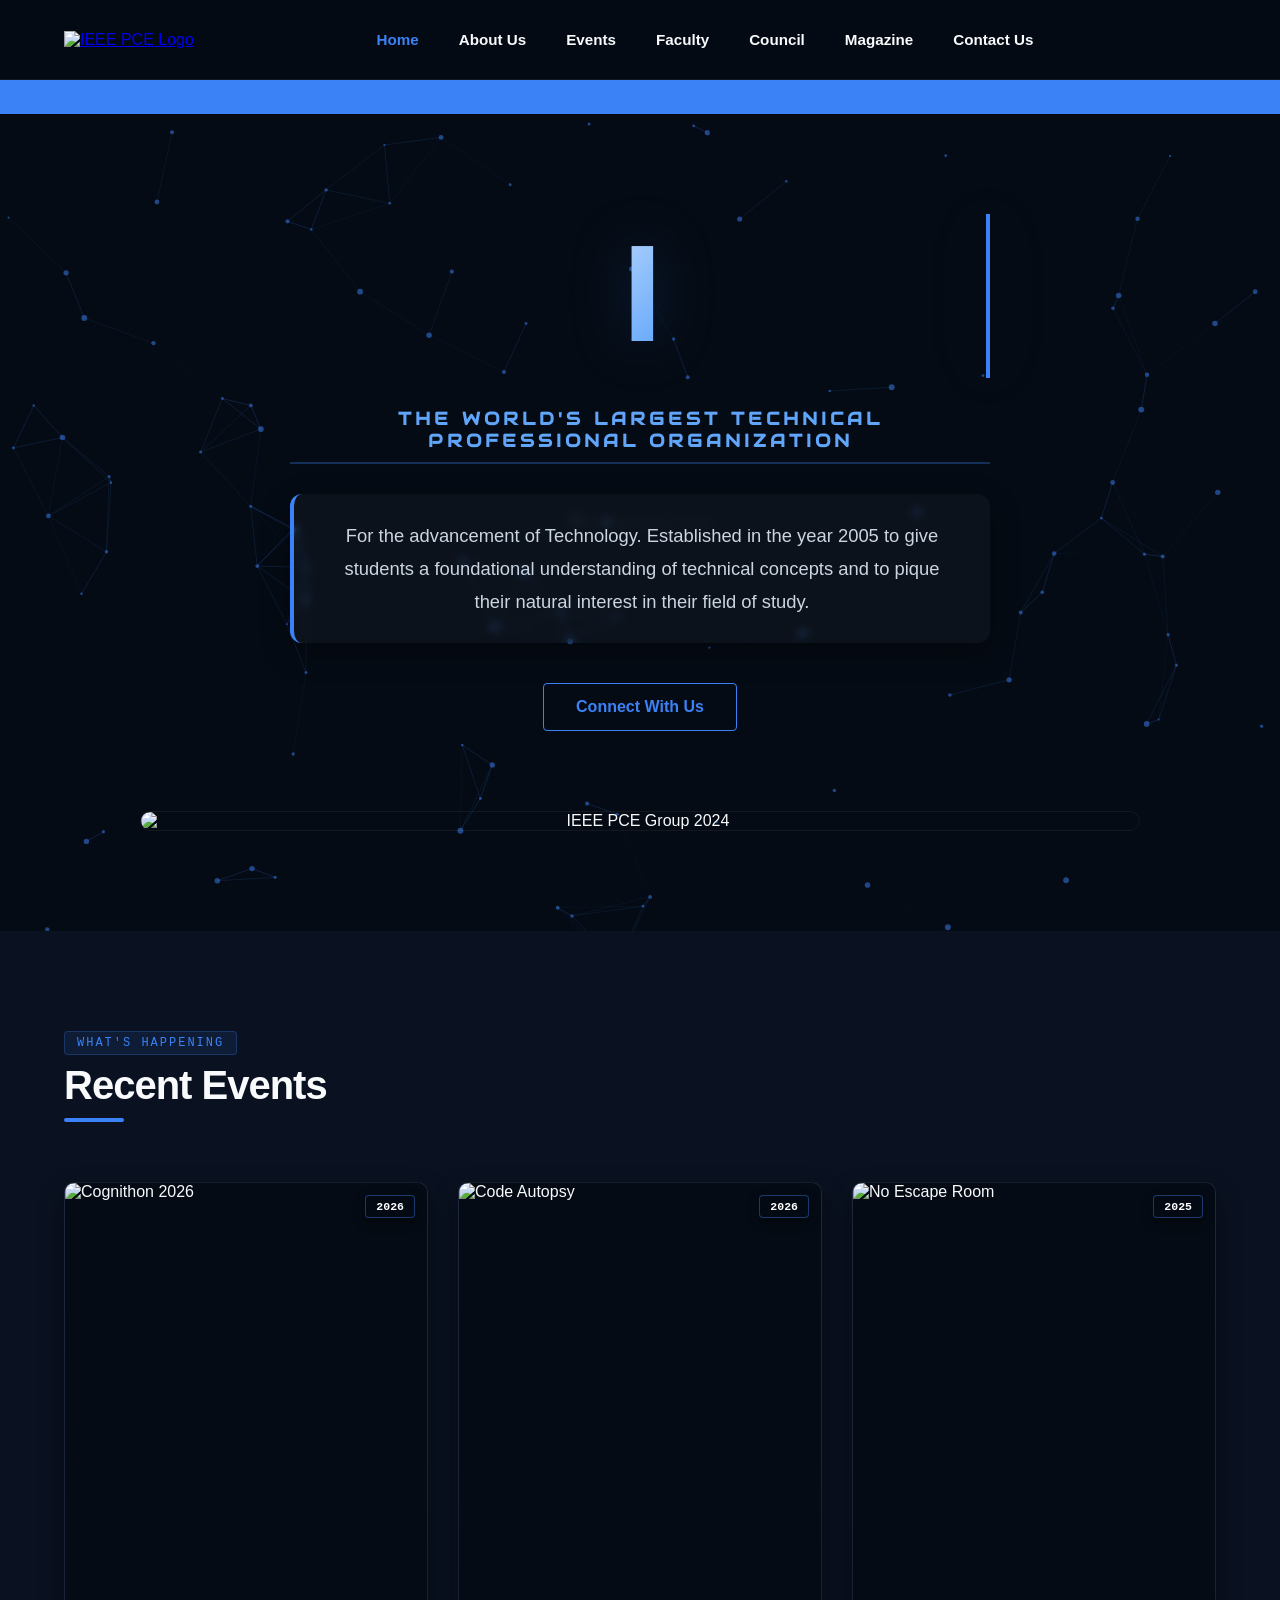
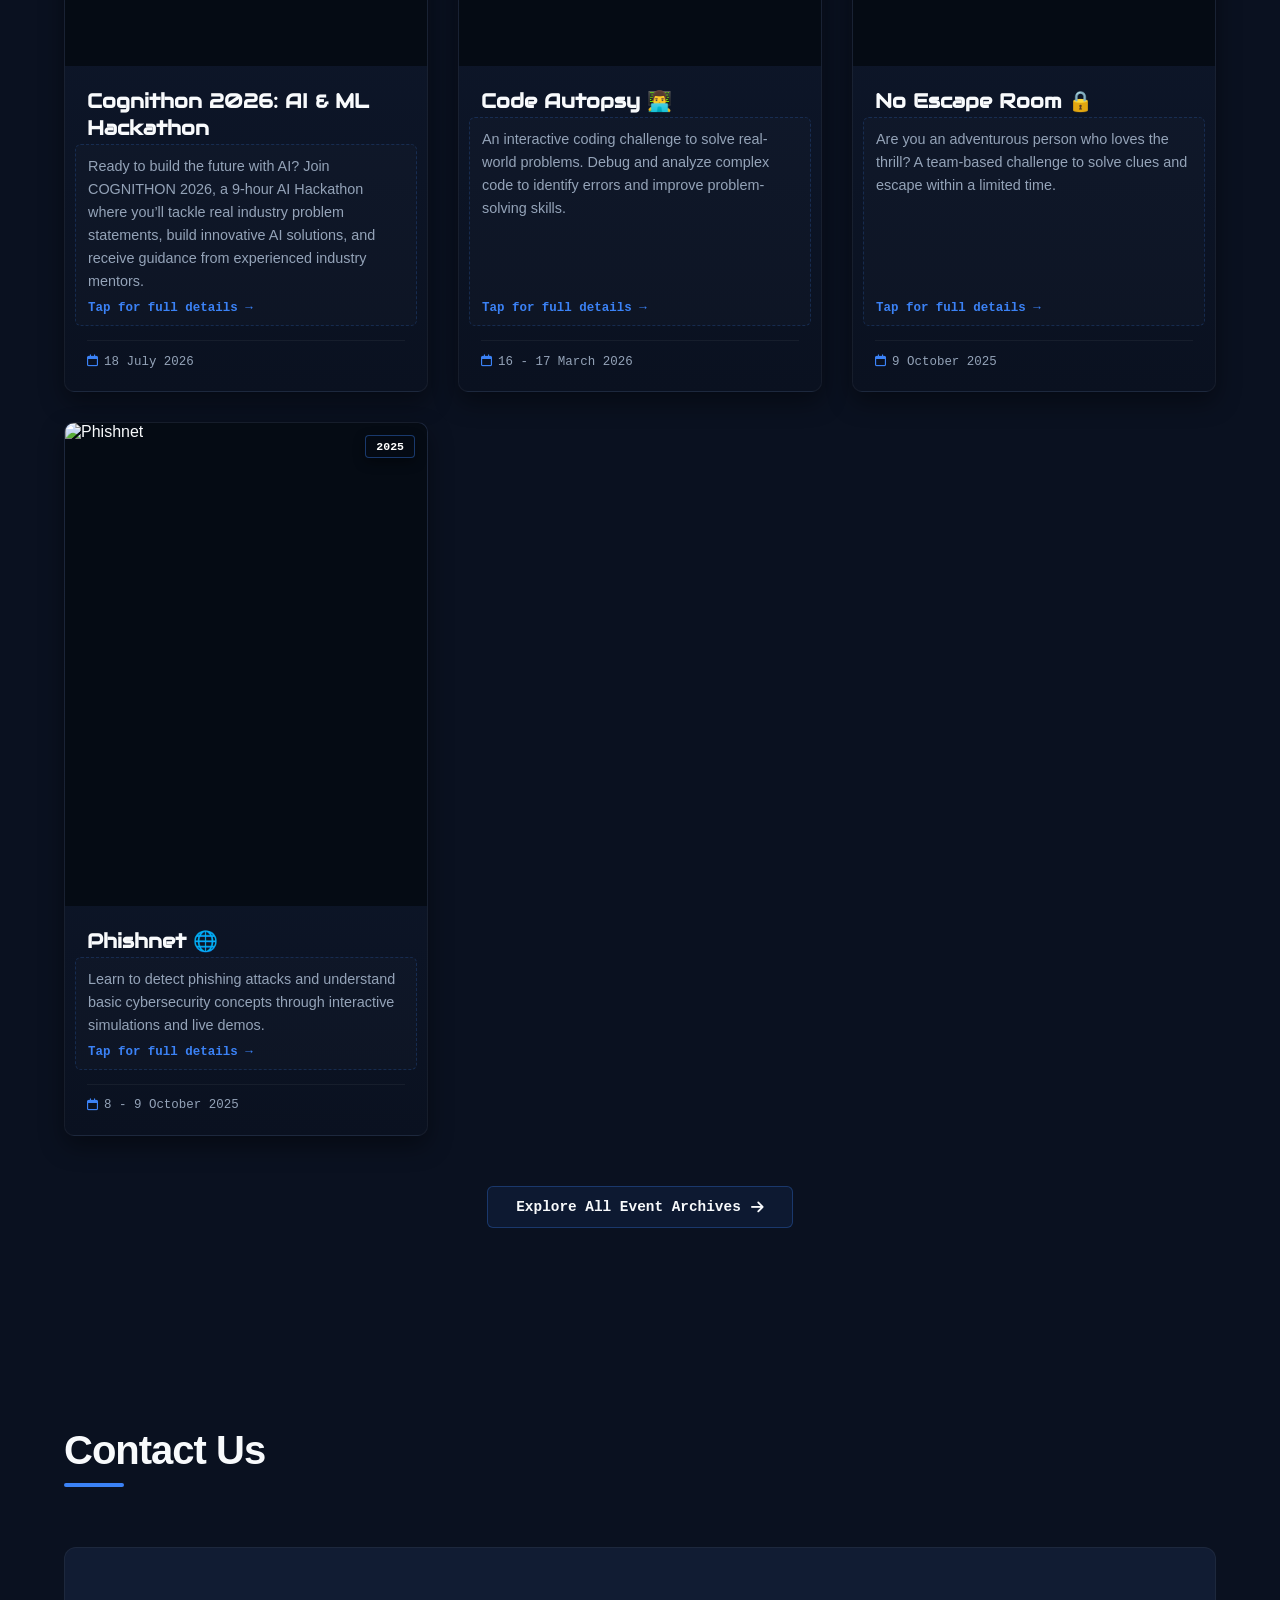
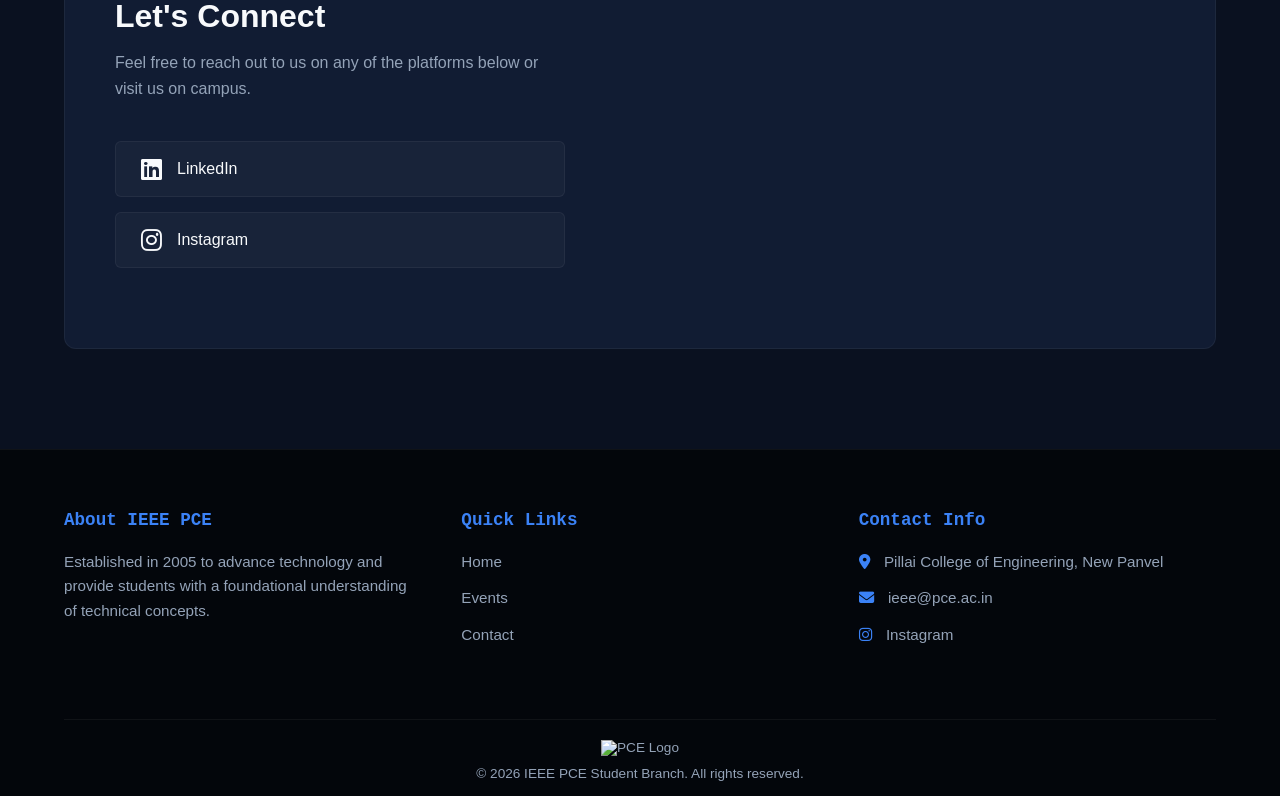
==== index.html @ 8562f8fe "Save current website changes" ====
<!DOCTYPE html>
<html lang="en">
<head>
  <meta charset="UTF-8" />
  <meta name="viewport" content="width=device-width, initial-scale=1.0" />
  <title>IEEE PCE</title>
  <link rel="shortcut icon" type="image/x-icon" href="static/ieeee.png" />
  <link rel="preconnect" href="https://fonts.googleapis.com">
  <link rel="preconnect" href="https://fonts.gstatic.com" crossorigin>
  <link href="https://fonts.googleapis.com/css2?family=Audiowide&family=Iceland&display=swap" rel="stylesheet">
  <link rel="stylesheet" href="home/styles.css" />
  <link rel="stylesheet" href="https://cdnjs.cloudflare.com/ajax/libs/font-awesome/6.4.2/css/all.min.css" crossorigin="anonymous" referrerpolicy="no-referrer" />
</head>
<body>
  <div id="preloader">
    <div class="loader-content">IEEE PCE</div>
  </div>

  <header class="navbar">
    <a href="#home" class="logo-link">
      <img src="static/ieeee.png" alt="IEEE PCE Logo" class="logo" />
    </a>
    <ul class="nav-links" id="nav-links">
      <li><a href="index.html" style="color: var(--accent-primary);">Home</a></li>
      <li><a href="about/about.html">About Us</a></li>
      <li><a href="events/events.html">Events</a></li>
      <li><a href="faculty/faculty.html">Faculty</a></li>
      <li><a href="council/council.html">Council</a></li>
      <li><a href="magazine/magazine.html">Magazine</a></li>
      <li><a href="contact/contact.html">Contact Us</a></li>
      <i class="fa-solid fa-xmark close-menu" id="close-menu"></i>
    </ul>
    <div class="nav-controls">
      <i class="fa-solid fa-bars open-menu" id="open-menu"></i>
    </div>
  </header>

  <div class="sliding-banner">
    <div class="sliding-text">Hey There👋🏻! Welcome to IEEE PCE. Stay Tuned for Further Events.</div>
  </div>

  <main id="main-content">
    <section id="home" class="hero-section section-padding">
    <canvas id="particle-canvas"></canvas>
    <div class="hero-bg-logo">
        <img src="static/ieeee.png" alt="Background Logo">
    </div>
    
    <div class="hero-content">
        <h2 id="typing-heading" class="hero-title"></h2>
        
        <div class="hero-details hidden">
        <p class="subtitle">The World's Largest Technical Professional Organization</p>
        <p class="description">
            For the advancement of Technology. Established in the year 2005 to give students a foundational 
            understanding of technical concepts and to pique their natural interest in their field of study.
        </p>
        <a href="#contact" class="btn-primary">Connect With Us</a>
        </div>
    </div>

    <div class="hero-image hidden">
        <img src="static/Group photo.JPG" alt="IEEE PCE Group 2024">
    </div>
    </section>

    <!-- RECENT EVENTS SECTION (ATTRACTIVE & CLICKABLE DESCRIPTION) -->
    
    <section id="events-archives" class="events-section section-padding">
      <div class="section-header hidden">
        <span class="events-badge">WHAT'S HAPPENING</span>
        <h2>Recent Events</h2>
        <div class="line"></div>
      </div>

      <div class="events-grid">
        
        <!-- FUTURE REFERENCE:
             Keep each Recent Events homepage card in the same structure:
             event-card -> card-img-wrapper -> img + card-badge,
             card-content -> event-card-title, event-desc-link,
             and event-date. The event-desc-link should keep pointing to
             events/events.html?year=...&event=...&view=archives for archive deep-linking.
        -->
        <!-- Event Card 1 -->
        <div class="event-card hidden">
          <div class="card-img-wrapper">
            <img src="static/events/Cognithon 2026.jpeg" alt="Cognithon 2026" title="Click to view poster">
            <span class="card-badge">2026</span>
          </div>
          <div class="card-content">
            <h3 class="event-card-title">Cognithon 2026: AI & ML Hackathon</h3>
            
            <!-- Tapping this description directs to events/events.html for this event -->
            <a href="events/events.html?year=2026&event=Cognithon&view=archives" class="event-desc-link">
              <p>Ready to build the future with AI? Join COGNITHON 2026, a 9-hour AI Hackathon where you’ll tackle real industry problem statements, build innovative AI solutions, and receive guidance from experienced industry mentors.</p>
              <span class="read-more-cue">Tap for full details &rarr;</span>
            </a>

            <div class="card-footer">
              <span class="event-date"><i class="fa-regular fa-calendar"></i> 18 July 2026</span>
            </div>
          </div>
        </div>

        <!-- Event Card 2 -->
        <div class="event-card hidden">
          <div class="card-img-wrapper">
            <img src="static/events/code autopsy.jpeg" alt="Code Autopsy" title="Click to view poster">
            <span class="card-badge">2026</span>
          </div>
          <div class="card-content">
            <h3 class="event-card-title">Code Autopsy 👨‍💻</h3>
            
            <a href="events/events.html?year=2026&event=Code%20Autopsy&view=archives" class="event-desc-link">
              <p>An interactive coding challenge to solve real-world problems. Debug and analyze complex code to identify errors and improve problem-solving skills.</p>
              <span class="read-more-cue">Tap for full details &rarr;</span>
            </a>

            <div class="card-footer">
              <span class="event-date"><i class="fa-regular fa-calendar"></i> 16 - 17 March 2026</span>
            </div>
          </div>
        </div>

        <!-- Event Card 3 -->
        <div class="event-card hidden">
          <div class="card-img-wrapper">
            <img src="static/events/poster no escape.png" alt="No Escape Room" title="Click to view poster">
            <span class="card-badge">2025</span>
          </div>
          <div class="card-content">
            <h3 class="event-card-title">No Escape Room 🔒</h3>
            
            <a href="events/events.html?year=2025&event=No%20Escape&view=archives" class="event-desc-link">
              <p>Are you an adventurous person who loves the thrill? A team-based challenge to solve clues and escape within a limited time.</p>
              <span class="read-more-cue">Tap for full details &rarr;</span>
            </a>

            <div class="card-footer">
              <span class="event-date"><i class="fa-regular fa-calendar"></i> 9 October 2025</span>
            </div>
          </div>
        </div>

        <!-- Event Card 4 -->
        <div class="event-card hidden">
          <div class="card-img-wrapper">
            <img src="static/events/phishnet.jpeg" alt="Phishnet" title="Click to view poster">
            <span class="card-badge">2025</span>
          </div>
          <div class="card-content">
            <h3 class="event-card-title">Phishnet 🌐</h3>
            
            <a href="events/events.html?year=2025&event=Phishnet&view=archives" class="event-desc-link">
              <p>Learn to detect phishing attacks and understand basic cybersecurity concepts through interactive simulations and live demos.</p>
              <span class="read-more-cue">Tap for full details &rarr;</span>
            </a>

            <div class="card-footer">
              <span class="event-date"><i class="fa-regular fa-calendar"></i> 8 - 9 October 2025</span>
            </div>
          </div>
        </div>

      </div>

      <div class="events-footer-cta hidden">
        <a href="events/events.html" class="btn-secondary">
          <span>Explore All Event Archives</span>
          <i class="fa-solid fa-arrow-right"></i>
        </a>
      
        <!-- <div class="event-card hidden">
          <div class="card-img-wrapper">
            <img src="static/events/Neural.jpg.jpeg" alt="Neural Nexus">
          </div>
          <div class="card-content">
            <h3>Neural Nexus 🧠</h3>
            <p>Dive into neural networks and logic-based problems to understand intelligent systems.</p>
            <span class="event-date">8 October 2025</span>
          </div>
        </div> -->
      </div>
    </section>

    <!-- <section id="about" class="about-section section-padding">
      <div class="section-header hidden">
        <h2>About IEEE-PCE</h2>
        <div class="line"></div>
      </div>
      
      <div class="about-content hidden">
        <div class="about-image">
          <img src="static/ieeee.png" alt="IEEE PCE Logo">
        </div>
        <div class="about-text">
          <p><strong>IEEE-PCE:</strong> A nexus of networking and knowledge, where professionals converge to shape the future of technology and humanity. From meet-ups to digital resources, it's a dynamic platform fostering skill development and innovation.</p>
          <p>Step into IEEE-PCE's vibrant community, where connections thrive and ideas flourish. With access to seminars, conferences, and ample funding, members are empowered to drive impactful change.</p>
          <p>Join IEEE-PCE and unlock a world of opportunities to connect, learn, and innovate. With a focus on both personal and professional growth, it's the perfect ecosystem to thrive and make a difference.</p>
        </div>
      </div>
    </section> -->

    <section id="contact" class="contact-section section-padding">
      <div class="section-header hidden">
        <h2>Contact Us</h2>
        <div class="line"></div>
      </div>

      <div class="contact-container hidden">
        <div class="contact-info">
          <h3>Let's Connect</h3>
          <p>Feel free to reach out to us on any of the platforms below or visit us on campus.</p>
          <div class="social-links">
            <a href="https://www.linkedin.com/in/ieeepce/" target="_blank" class="social-btn">
              <i class="fa-brands fa-linkedin"></i> LinkedIn
            </a>
            <a href="https://www.instagram.com/ieeepce/" target="_blank" class="social-btn">
              <i class="fa-brands fa-instagram"></i> Instagram
            </a>
          </div>
        </div>
        
        <div class="contact-map">
          <iframe src="https://www.google.com/maps/embed?pb=!1m18!1m12!1m3!1d3772.669319454147!2d73.12509517466312!3d18.990206054661364!2m3!1f0!2f0!3f0!3m2!1i1024!2i768!4f13.1!3m3!1m2!1s0x3be7e866de88667f%3A0xc1c5d5badc610f5f!2sPillai%20College%20of%20Engineering%2C%20New%20Panvel%20(Autonomous)!5e0!3m2!1sen!2sin!4v1706126894786!5m2!1sen!2sin" width="100%" height="100%" style="border:0;" allowfullscreen="" loading="lazy"></iframe>
        </div>
      </div>
    </section>

  </main>

  <footer class="site-footer">
    <div class="footer-grid">
      <div class="footer-col">
        <h4>About IEEE PCE</h4>
        <p>Established in 2005 to advance technology and provide students with a foundational understanding of technical concepts.</p>
      </div>
      <div class="footer-col">
        <h4>Quick Links</h4>
        <ul>
          <li><a href="#home">Home</a></li>
          <li><a href="#events">Events</a></li>
          <!-- <li><a href="#about">About</a></li> -->
          <li><a href="#contact">Contact</a></li>
        </ul>
      </div>
      <div class="footer-col">
        <h4>Contact Info</h4>
        <ul>
          <li><i class="fa-solid fa-location-dot"></i> Pillai College of Engineering, New Panvel</li>
          <li><i class="fa-solid fa-envelope"></i> ieee@pce.ac.in</li>
          <li><a href="https://www.instagram.com/ieeepce/" target="_blank"><i class="fa-brands fa-instagram"></i> Instagram</a></li>
          <!-- <li><a href="https://www.linkedin.com/in/ieeepce/" target="_blank"><i class="fa-brands fa-linkedin"></i> LinkedIn</a></li> -->
          <!-- <li><i class="fa-solid fa-phone"></i> +91-XXX-XXX-XXXX</li> -->
        </ul>
      </div>
    </div>
    <div class="footer-bottom">
      <img src="static/PUlogo.png" style="height: 90px; width: 90px; margin-bottom: 10px;" alt="PCE Logo" />
      <p>© 2026 IEEE PCE Student Branch. All rights reserved.</p>
    </div>
  </footer>

  <div id="image-modal" class="modal">
    <span class="close-modal">&times;</span>
    <img class="modal-content" id="modal-img" alt="Enlarged Poster">
  </div>

  <script src="home/script.js"></script>
</body>
</html>
---- home/styles.css ----
/* Color Variables - Dark Cinematic Blues */
:root {
  --bg-deep: #050b14;       /* Almost black blue */
  --bg-surface: #0a1120;    /* Dark blue surface */
  --bg-card: #111c33;       /* Slightly lighter card background */
  --accent-primary: #3b82f6; /* Clean digital blue */
  --accent-glow: rgba(59, 130, 246, 0.4);
  --text-main: #f8fafc;
  --text-muted: #94a3b8;
  --font-sans: 'Inter', sans-serif;
  --font-heading: 'Audiowide', sans-serif;
  --font-mono: 'JetBrains Mono', monospace;
}

/* Reset & Base Styles */
* {
  margin: 0;
  padding: 0;
  box-sizing: border-box;
}

html {
  scroll-behavior: smooth;
  background-color: var(--bg-deep);
  color: var(--text-main);
  font-family: var(--font-sans);
  overflow-x: hidden;
}

body {
  overflow-x: hidden;
}

/* Preloader */
#preloader {
  position: fixed;
  inset: 0;
  background-color: var(--bg-deep);
  display: flex;
  justify-content: center;
  align-items: center;
  z-index: 9999;
  transition: opacity 0.5s ease;
}

.loader-content {
  font-family: var(--font-mono);
  font-size: 2rem;
  font-weight: 700;
  color: var(--accent-primary);
  letter-spacing: 4px;
  animation: pulse 1.5s infinite alternate;
}

@keyframes pulse {
  0% { opacity: 0.5; text-shadow: 0 0 10px transparent; }
  100% { opacity: 1; text-shadow: 0 0 20px var(--accent-primary); }
}

/* Navbar */
.navbar {
  position: fixed;
  top: 0;
  width: 100%;
  height: 80px;
  display: flex;
  justify-content: space-between;
  align-items: center;
  padding: 0 5%;
  background: rgba(5, 11, 20, 0.85);
  backdrop-filter: blur(12px);
  z-index: 1000;
  border-bottom: 1px solid rgba(255,255,255,0.05);
}

#close-menu {
  display: none; /* Hides the mobile close button on desktop */
}

.logo {
  height: 45px;
}

.nav-links {
  display: flex;
  list-style: none;
  gap: 2.5rem;
}

.nav-links a {
  text-decoration: none;
  color: var(--text-main);
  font-size: 0.95rem;
  font-weight: 600;
  transition: color 0.3s;
  position: relative;
}

.nav-links a:hover {
  color: var(--accent-primary);
}

.nav-controls i {
  font-size: 1.5rem;
  display: none; /* For mobile */
}

/* Sliding Banner */
.sliding-banner {
  margin-top: 80px;
  background-color: var(--accent-primary);
  padding: 8px 0;
  overflow: hidden;
  white-space: nowrap;
}

.sliding-text {
  display: inline-block;
  color: #fff;
  font-family: var(--font-mono);
  font-size: 0.85rem;
  animation: slideBanner 20s linear infinite;
  padding-left: 100%;
}

@keyframes slideBanner {
  0% { transform: translateX(0); }
  100% { transform: translateX(-100%); }
}

/* Typography & Utilities */
.section-padding {
  padding: 100px 5%;
}

.section-header {
  margin-bottom: 60px;
}

.section-header h2 {
  font-size: 2.5rem;
  font-weight: 800;
  margin-bottom: 10px;
  letter-spacing: -1px;
}

.line {
  width: 60px;
  height: 4px;
  background: var(--accent-primary);
  border-radius: 2px;
}

/* Hero Section */
.hero-section {
  position: relative;
  min-height: 90vh;
  display: flex;
  flex-direction: column;
  justify-content: center;
  align-items: center;
  text-align: center;
}

/* --- Particle Canvas --- */
#particle-canvas {
  position: absolute;
  top: 0;
  left: 0;
  width: 100%;
  height: 100%;
  z-index: -2; /* Keeps it behind the logo (-1) and the text */
  pointer-events: auto; /* Allows it to track the mouse */
}

.hero-bg-logo {
  position: absolute;
  top: 50%;
  left: 50%;
  transform: translate(-50%, -50%);
  opacity: 0.03;
  z-index: -1;
  width: 60vw;
  max-width: 600px;
}

.hero-bg-logo img {
  width: 100%;
  filter: grayscale(100%);
}

.hero-title {
  font-family: var(--font-heading);
  font-size: clamp(4rem, 10vw, 8rem); /* Made it even bigger */
  font-weight: 900;
  letter-spacing: -2px;
  /* Glowing gradient text */
  background: linear-gradient(135deg, #ffffff 20%, #60a5fa 60%, var(--accent-primary) 100%);
  -webkit-background-clip: text;
  background-clip: text;
  -webkit-text-fill-color: transparent;
  filter: drop-shadow(0 0 30px rgba(59, 130, 246, 0.2));
  min-height: 1.2em; 
  border-right: 4px solid var(--accent-primary);
  margin-bottom: 5px;
}

.hero-details {
  max-width: 700px;
  margin: 0 auto;
  margin-top: 30px;
}

.subtitle {
  font-family: var(--font-heading);
  font-size: 1.1rem;
  text-transform: uppercase;
  letter-spacing: 4px;
  color: #60a5fa; /* Brighter accent blue */
  font-weight: 700;
  margin-bottom: 30px;
  display: inline-block;
  border-bottom: 2px solid rgba(59, 130, 246, 0.3);
  padding-bottom: 10px;
}

.description {
  font-size: 1.15rem;
  color: #cbd5e1; /* Slightly brighter text for readability */
  line-height: 1.8;
  margin-bottom: 40px;
  max-width: 700px;
  margin-left: auto;
  margin-right: auto;
  /* The sleek highlight box */
  background: rgba(255, 255, 255, 0.03);
  padding: 25px 35px;
  border-radius: 12px;
  border-left: 4px solid var(--accent-primary);
  backdrop-filter: blur(5px);
  box-shadow: 0 10px 30px rgba(0, 0, 0, 0.3);
}

.btn-primary {
  display: inline-block;
  padding: 14px 32px;
  background: transparent;
  border: 1px solid var(--accent-primary);
  color: var(--accent-primary);
  text-decoration: none;
  font-weight: 600;
  border-radius: 4px;
  transition: all 0.3s ease;
}

.btn-primary:hover {
  background: var(--accent-primary);
  color: #fff;
  box-shadow: 0 0 20px var(--accent-glow);
}

.hero-image {
  margin-top: 80px;
  width: 100%;
  max-width: 1000px;
  border-radius: 12px;
  overflow: hidden;
  border: 1px solid rgba(255,255,255,0.05);
}

.hero-image img {
  width: 100%;
  height: auto;
  display: block;
}

/* Events Section - Cards with Hover Animation */
/* 
   EVENTS SECTION - ATTRACTIVE CARDS & TAP INTERACTION
    */
/* FUTURE REFERENCE:
 * Preserve the event card structure (events-grid, event-card, card-img-wrapper,
 * card-content and hover/tap styling) in sync with the homepage card markup and
 * event landing page interactions whenever new event-seat visual styles are added.
 */
.events-section {
  background-color: var(--bg-surface);
  position: relative;
}

.events-badge {
  display: inline-block;
  font-family: var(--font-mono);
  font-size: 0.75rem;
  letter-spacing: 2px;
  text-transform: uppercase;
  color: var(--accent-primary);
  background: rgba(59, 130, 246, 0.1);
  border: 1px solid rgba(59, 130, 246, 0.25);
  padding: 4px 12px;
  border-radius: 4px;
  margin-bottom: 8px;
}

.events-grid {
  display: grid;
  grid-template-columns: repeat(auto-fit, minmax(280px, 1fr));
  gap: 30px;
}

/* Enhanced Card Container */
.event-card {
  background: linear-gradient(180deg, #111c33 0%, #0a1120 100%);
  border-radius: 10px;
  overflow: hidden;
  border: 1px solid rgba(255, 255, 255, 0.05);
  box-shadow: 0 10px 25px rgba(0, 0, 0, 0.4);
  transition: transform 0.4s cubic-bezier(0.175, 0.885, 0.32, 1.275), 
              box-shadow 0.4s ease, 
              border-color 0.4s ease;
  display: flex;
  flex-direction: column;
  position: relative;
}

.event-card:hover {
  transform: translateY(-8px);
  border-color: var(--accent-primary);
  box-shadow: 0 16px 36px rgba(0, 0, 0, 0.6), 0 0 20px rgba(59, 130, 246, 0.35);
}

/* Poster Image Area */
.card-img-wrapper {
  width: 100%;
  aspect-ratio: 3 / 4;
  overflow: hidden;
  position: relative;
  background-color: var(--bg-deep);
}

.card-img-wrapper img {
  width: 100%;
  height: 100%;
  object-fit: cover;
  object-position: top;
  transition: transform 0.6s ease;
  cursor: pointer;
}

.event-card:hover .card-img-wrapper img {
  transform: scale(1.06);
}

/* Category Badge on Poster */
.card-badge {
  position: absolute;
  top: 12px;
  right: 12px;
  font-family: var(--font-mono);
  font-size: 0.72rem;
  font-weight: 700;
  color: #fff;
  background: rgba(5, 11, 20, 0.85);
  border: 1px solid rgba(59, 130, 246, 0.4);
  padding: 4px 10px;
  border-radius: 4px;
  backdrop-filter: blur(6px);
  box-shadow: 0 4px 12px rgba(0, 0, 0, 0.4);
}

/* Card Content Area */
.card-content {
  padding: 22px;
  display: flex;
  flex-direction: column;
  flex-grow: 1;
}

.event-card-title {
  font-family: var(--font-heading, 'Space Grotesk', sans-serif);
  font-size: 1.25rem;
  font-weight: 700;
  color: var(--text-main);
  margin-bottom: 12px;
  line-height: 1.35;
}

/* Interactive Description Link (Tap to go to Event Page) */
.event-desc-link {
  text-decoration: none;
  display: flex;
  flex-direction: column;
  flex-grow: 1;
  padding: 10px 12px;
  margin: -10px -12px 14px -12px;
  border-radius: 6px;
  background: rgba(255, 255, 255, 0.015);
  border: 1px dashed rgba(59, 130, 246, 0.2);
  transition: all 0.3s ease;
  cursor: pointer;
}

.event-desc-link:hover,
.event-desc-link:active {
  background: rgba(59, 130, 246, 0.08);
  border-color: var(--accent-primary);
  transform: translateY(-2px);
}

.event-desc-link p {
  color: var(--text-muted);
  font-size: 0.9rem;
  line-height: 1.6;
  margin-bottom: 8px;
  transition: color 0.3s ease;
}

.event-desc-link:hover p {
  color: #e2e8f0;
}

/* "Tap for full details" Hint */
.read-more-cue {
  display: inline-flex;
  align-items: center;
  gap: 5px;
  font-family: var(--font-mono);
  font-size: 0.78rem;
  font-weight: 700;
  color: var(--accent-primary);
  margin-top: auto;
  transition: gap 0.2s ease;
}

.event-desc-link:hover .read-more-cue {
  gap: 9px;
  color: #60a5fa;
  text-shadow: 0 0 10px rgba(59, 130, 246, 0.5);
}

/* Card Bottom Date */
.card-footer {
  margin-top: auto;
  padding-top: 10px;
  border-top: 1px solid rgba(255, 255, 255, 0.05);
}

.event-date {
  display: inline-flex;
  align-items: center;
  gap: 6px;
  font-family: var(--font-mono);
  font-size: 0.78rem;
  color: #94a3b8;
}

.event-date i {
  color: var(--accent-primary);
}

/* Bottom "Explore All Events" Button */
.events-footer-cta {
  text-align: center;
  margin-top: 50px;
}

.btn-secondary {
  display: inline-flex;
  align-items: center;
  gap: 10px;
  padding: 12px 28px;
  background: rgba(59, 130, 246, 0.08);
  border: 1px solid rgba(59, 130, 246, 0.3);
  color: var(--text-main);
  text-decoration: none;
  font-family: var(--font-mono);
  font-size: 0.9rem;
  font-weight: 600;
  border-radius: 6px;
  transition: all 0.3s ease;
}

.btn-secondary:hover {
  background: var(--accent-primary);
  color: #fff;
  border-color: var(--accent-primary);
  box-shadow: 0 0 20px var(--accent-glow);
  transform: translateY(-2px);
}

/* About Section */
.about-content {
  display: flex;
  gap: 60px;
  align-items: center;
}

.about-image {
  flex: 1;
  text-align: center;
}

.about-image img {
  max-width: 300px;
  filter: drop-shadow(0 0 30px rgba(59, 130, 246, 0.2));
}

.about-text {
  flex: 2;
}

.about-text p {
  color: var(--text-muted);
  line-height: 1.8;
  font-size: 1.05rem;
  margin-bottom: 20px;
}

.about-text strong {
  color: var(--accent-primary);
}

/* Contact Section */
.contact-section {
  background-color: var(--bg-surface);
}

.contact-container {
  display: grid;
  grid-template-columns: 1fr 1fr;
  gap: 50px;
  background: var(--bg-card);
  border-radius: 12px;
  overflow: hidden;
  border: 1px solid rgba(255,255,255,0.05);
}

.contact-info {
  padding: 50px;
}

.contact-info h3 {
  font-size: 2rem;
  margin-bottom: 15px;
}

.contact-info p {
  color: var(--text-muted);
  line-height: 1.6;
  margin-bottom: 40px;
}

.social-links {
  display: flex;
  flex-direction: column;
  gap: 15px;
}

.social-btn {
  display: flex;
  align-items: center;
  gap: 15px;
  padding: 15px 25px;
  background: rgba(255,255,255,0.03);
  border: 1px solid rgba(255,255,255,0.05);
  color: var(--text-main);
  text-decoration: none;
  border-radius: 6px;
  transition: all 0.3s;
}

.social-btn:hover {
  background: rgba(59, 130, 246, 0.1);
  border-color: var(--accent-primary);
  color: var(--accent-primary);
}

.social-btn i {
  font-size: 1.5rem;
  transition: color 0.3s ease;
}

.social-btn:hover .fa-linkedin {
  color: #0a66c2; /* Official LinkedIn Blue */
}

.social-btn:hover .fa-instagram {
  color: #e1306c; /* Official Instagram Pink */
}

.contact-map {
  min-height: 400px;
  position: relative;
}

/* The Dark Mode Map Hack */
.contact-map iframe {
  width: 100%;
  height: 100%;
  border: none;
  /* Inverts the light map, flips the colors so water stays blue, and softens it */
  filter: invert(90%) hue-rotate(180deg) contrast(85%) opacity(80%);
  transition: all 0.4s ease;
}

/* Bring it to full focus when the user hovers over it */
.contact-map iframe:hover {
  filter: invert(90%) hue-rotate(180deg) contrast(100%) opacity(100%);
}

/* Footer */
.site-footer {
  background: #03060b;
  padding: 60px 5% 20px;
  border-top: 1px solid rgba(255,255,255,0.05);
}

.footer-grid {
  display: grid;
  grid-template-columns: repeat(auto-fit, minmax(250px, 1fr));
  gap: 40px;
  margin-bottom: 60px;
}

.footer-col h4 {
  color: var(--accent-primary);
  margin-bottom: 20px;
  font-family: var(--font-mono);
  font-size: 1.1rem;
}

.footer-col p, .footer-col ul {
  color: var(--text-muted);
  line-height: 1.6;
  font-size: 0.95rem;
}

.footer-col ul {
  list-style: none;
}

.footer-col ul li {
  margin-bottom: 12px;
}

.footer-col ul a {
  color: var(--text-muted);
  text-decoration: none;
  transition: color 0.3s;
}

.footer-col ul a:hover {
  color: var(--text-main);
}

.footer-col i {
  margin-right: 10px;
  color: var(--accent-primary);
}

.footer-bottom {
  text-align: center;
  color: var(--text-muted);
  font-size: 0.85rem;
  padding-top: 20px;
  border-top: 1px solid rgba(255,255,255,0.05);
}

/* Scroll Animations */
.hidden {
  opacity: 0;
  transform: translateY(30px);
  transition: opacity 0.8s ease, transform 0.8s ease;
}

.show {
  opacity: 1;
  transform: translateY(0);
}

/* --- Lightbox Modal Styles --- */
.modal {
  display: none; /* Hidden by default */
  position: fixed;
  z-index: 10000; /* Sit on top of everything */
  left: 0;
  top: 0;
  width: 100%;
  height: 100%;
  background-color: rgba(5, 11, 20, 0.85); /* Deep dark blue shadowy background */
  backdrop-filter: blur(8px); /* Smooth background blur */
  opacity: 0;
  visibility: hidden;
  transition: opacity 0.3s ease, visibility 0.3s ease;
  justify-content: center;
  align-items: center;
}

.modal.show-modal {
  display: flex;
  opacity: 1;
  visibility: visible;
}

.modal-content {
  max-width: 90%;
  max-height: 90vh;
  object-fit: contain;
  border-radius: 8px;
  box-shadow: 0 10px 40px rgba(0, 0, 0, 0.8);
  transform: scale(0.9);
  transition: transform 0.3s cubic-bezier(0.175, 0.885, 0.32, 1.275); /* Slight bounce effect */
}

.modal.show-modal .modal-content {
  transform: scale(1);
}

.close-modal {
  position: absolute;
  top: 30px;
  right: 40px;
  color: var(--text-muted);
  font-size: 40px;
  font-weight: bold;
  cursor: pointer;
  transition: color 0.3s ease;
  z-index: 10001;
}

.close-modal:hover {
  color: #fff;
}

/* Make sure the small posters are clickable */
.card-img-wrapper img {
  cursor: pointer;
}

/* Responsive Updates */
@media (max-width: 900px) {
  /* 1. Mobile Menu Drawer */
  .nav-links {
    position: fixed;
    top: 0;
    right: -100%; 
    height: auto;
    width: fit-content;
    min-width: 220px; 
    padding: 70px 40px 40px 40px; 
    gap: 1.25rem; 
    background: rgba(5, 11, 20, 0.98); 
    backdrop-filter: blur(15px);
    
    /* Styling the exposed edges */
    border-left: 1px solid rgba(255,255,255,0.05); 
    border-bottom: 1px solid rgba(255,255,255,0.05);
    border-bottom-left-radius: 16px;
    
    flex-direction: column;
    justify-content: flex-start; 
    align-items: center;
    transition: right 0.4s cubic-bezier(0.175, 0.885, 0.32, 1.275);
    display: flex; 
    z-index: 1001; 
    box-shadow: -10px 10px 30px rgba(0, 0, 0, 0.6); /* Drops shadow down and to the left */
  }

  .nav-links.active {
    right: 0; /* Snaps flush to the right edge */
  }

  /* Positions the X cleanly inside the smaller box */
  #close-menu {
    display: block;
    position: absolute;
    top: 25px;
    right: 30px;
    font-size: 1.5rem;
    cursor: pointer;
    color: var(--text-muted);
  }
  
  #close-menu:hover {
    color: var(--text-main);
  }

  .nav-controls i {
    display: block;
    cursor: pointer;
  }

  /* 2. Global Section Padding Adjustment */
  /* Reduces the 100px padding which takes up too much mobile screen space */
  .section-padding {
    padding: 60px 5%; 
  }

  /* 3. Grid Adjustments */
  .about-content, .contact-container {
    grid-template-columns: 1fr;
    flex-direction: column;
  }

  /* Shrinks the extreme padding inside the contact box */
  .contact-info {
    padding: 30px 20px; 
  }
}

@media (max-width: 480px) {
  /* Prevent title overflow on narrow screens */
  .hero-title {
    font-size: clamp(2.5rem, 8vw, 3.5rem); 
  }

  /* Slim down the description highlight box */
  .description {
    padding: 15px 20px; 
    font-size: 1rem;
  }

  /* Prevent grid blowout on screens smaller than 350px */
  .events-grid {
    grid-template-columns: repeat(auto-fit, minmax(250px, 1fr));
  }

  /* Ensure the sliding banner text is easily readable */
  .sliding-text {
    font-size: 0.75rem;
  }
  
  .section-header h2 {
    font-size: 2rem;
  }
}
/* 
   CENTERED FULL-PAGE "ACCESSING EVENT" ANIMATION
    */
/* FUTURE REFERENCE:
 * This animation block pairs with home/script.js showEventAccessAnimation().
 * The .event-card.cyber-warp-active class and .event-teleport-overlay modal
 * visually confirm the event-desc-link click before redirecting to the archive page.
 */

/* Clicked card subtle energy glow */
.event-card.cyber-warp-active {
  border-color: var(--accent-primary) !important;
  box-shadow: 0 0 30px rgba(59, 130, 246, 0.6) !important;
  transform: scale(0.98) !important;
  transition: transform 0.2s ease, box-shadow 0.2s ease !important;
}

/* 1. Full-screen subtle dark backdrop blur */
.event-teleport-overlay {
  position: fixed;
  inset: 0;
  width: 100vw;
  height: 100vh;
  background: rgba(5, 11, 20, 0.7);
  backdrop-filter: blur(8px);
  z-index: 999999;
  display: flex;
  justify-content: center;
  align-items: center;
  opacity: 0;
  animation: overlayFade 0.4s ease-out forwards;
}

@keyframes overlayFade {
  0% { opacity: 0; }
  100% { opacity: 1; }
}

/* 2. Sleek HUD Pop-up centered directly in middle of the screen */
.event-teleport-modal {
  display: flex;
  align-items: center;
  gap: 14px;
  background: rgba(10, 17, 32, 0.95);
  border: 1px solid var(--accent-primary);
  box-shadow: 0 0 40px rgba(59, 130, 246, 0.5), inset 0 0 15px rgba(59, 130, 246, 0.15);
  padding: 14px 24px;
  border-radius: 999px;
  font-family: var(--font-mono, monospace);
  font-size: 0.88rem;
  font-weight: 700;
  color: #fff;
  letter-spacing: 1px;
  transform: scale(0.85);
  animation: centerPopup 0.4s cubic-bezier(0.16, 1, 0.3, 1) forwards;
}

/* Pulsing radar spinner */
.teleport-spinner {
  width: 18px;
  height: 18px;
  border: 2px solid rgba(59, 130, 246, 0.3);
  border-top-color: var(--accent-primary);
  border-radius: 50%;
  animation: spinRadar 0.6s linear infinite;
}

@keyframes spinRadar {
  to { transform: rotate(360deg); }
}

@keyframes centerPopup {
  0% { opacity: 0; transform: scale(0.75); }
  60% { opacity: 1; transform: scale(1.04); }
  100% { opacity: 1; transform: scale(1); }
}
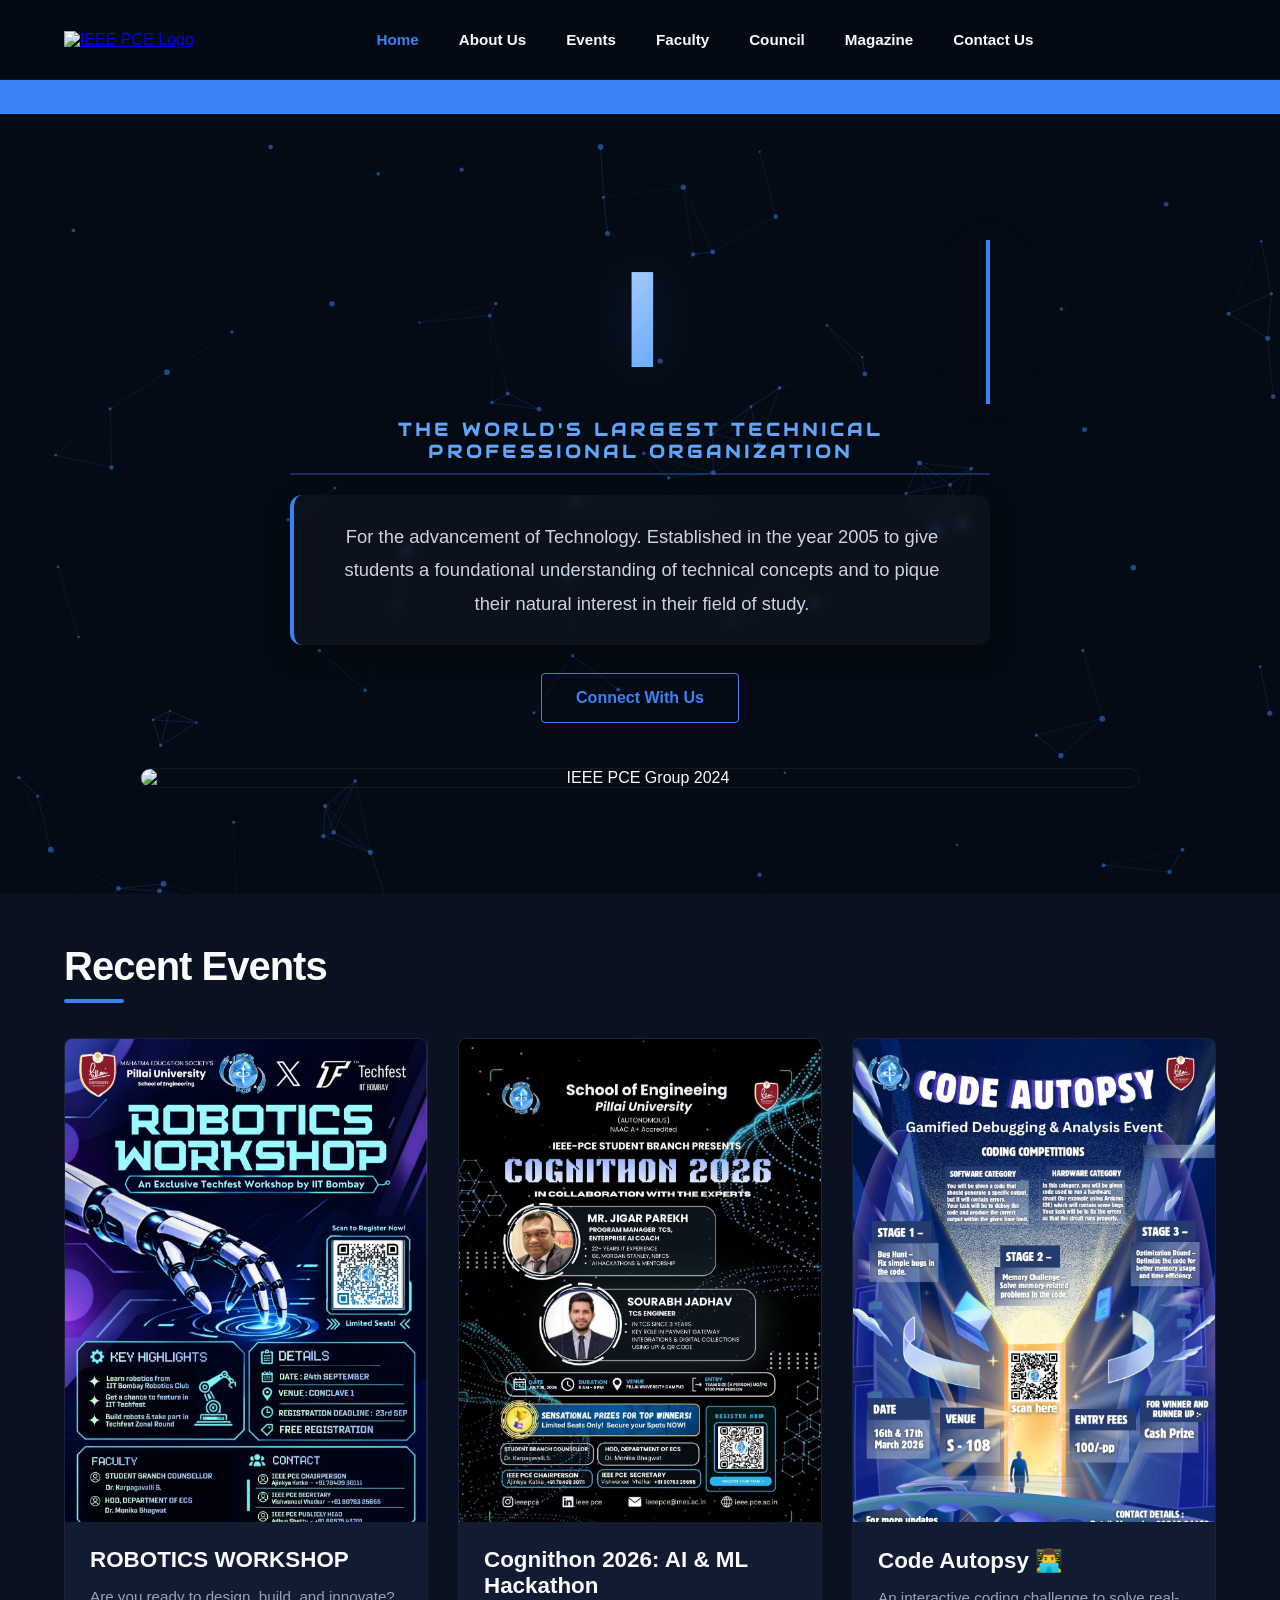
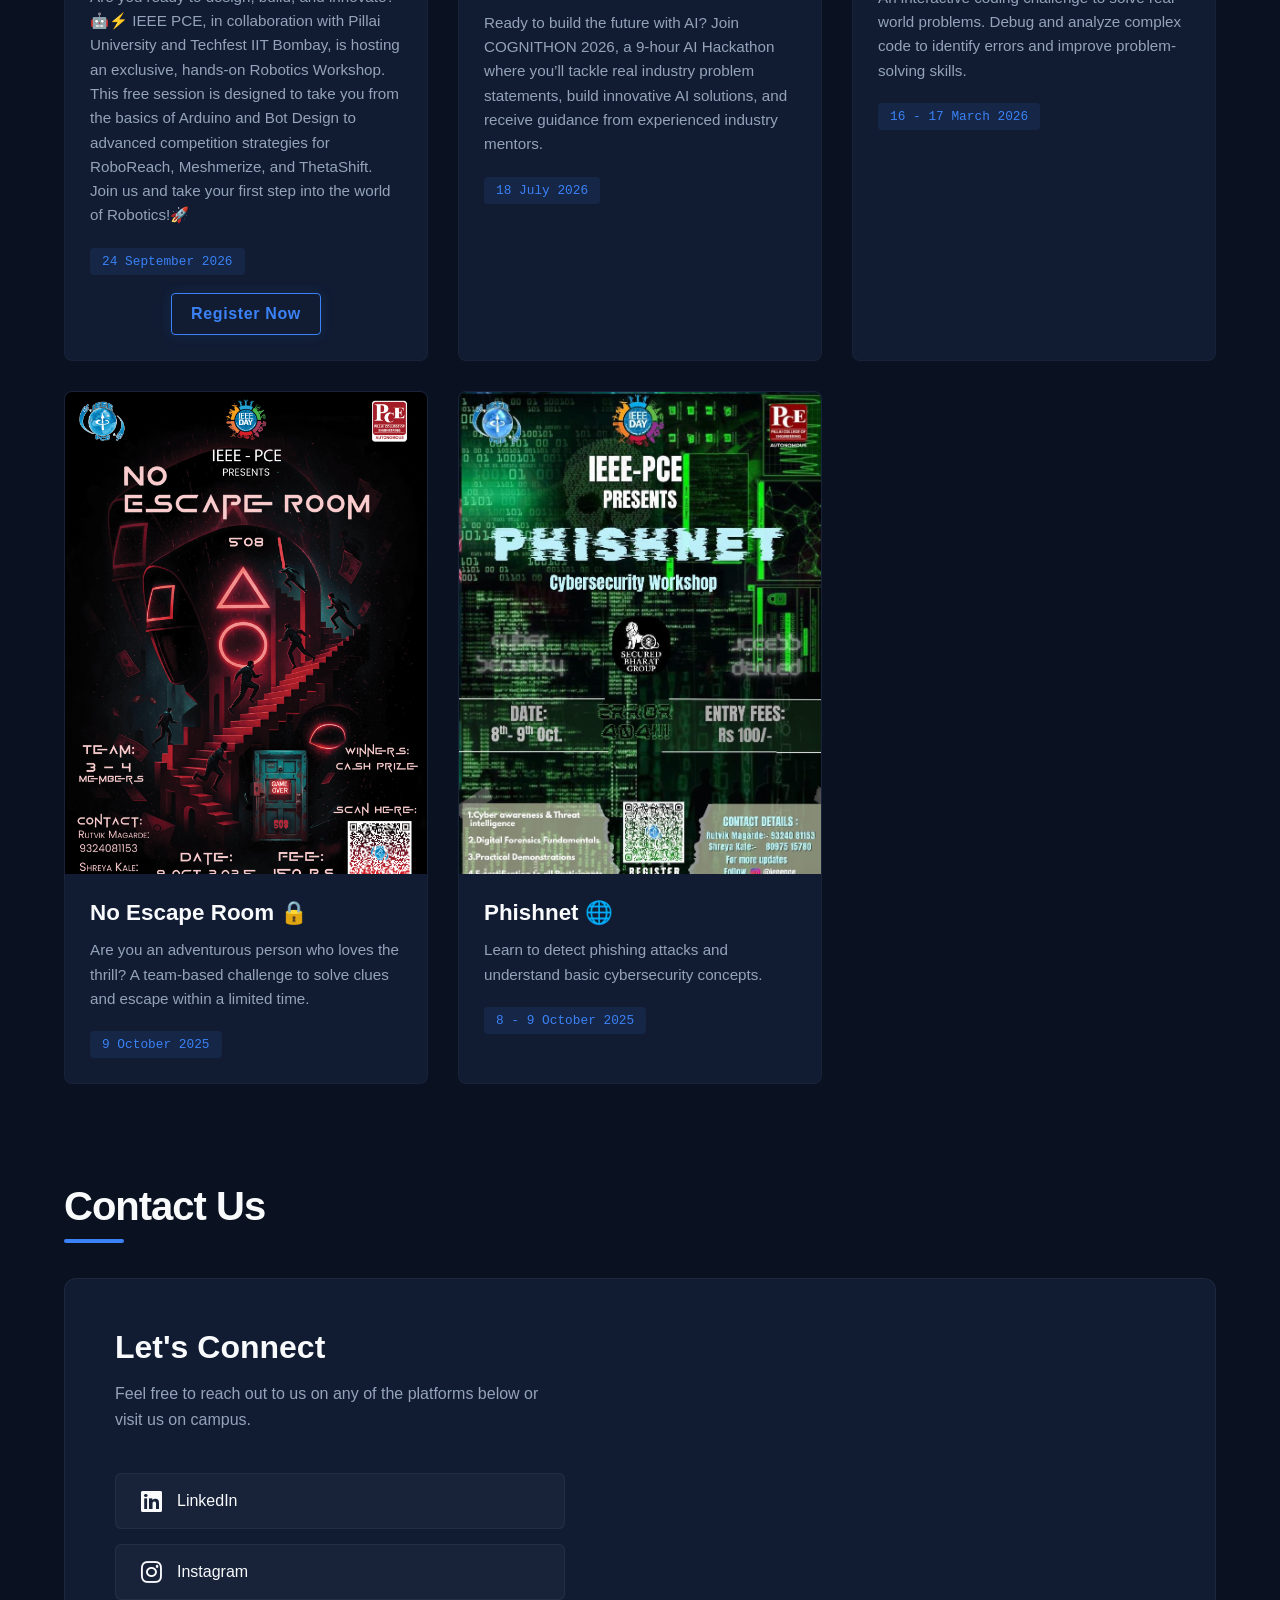
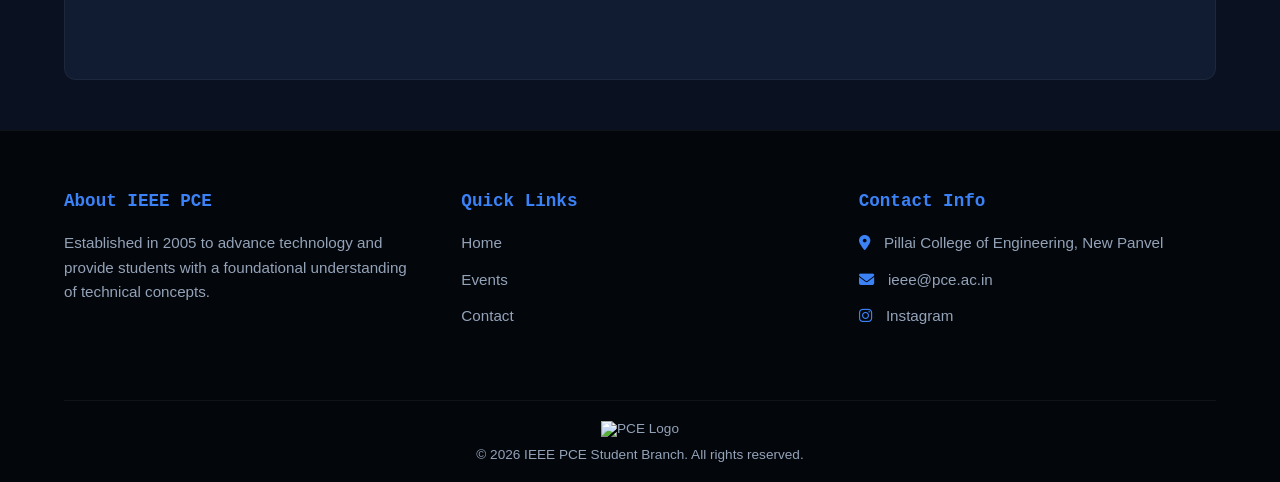
==== commit 26f909cc: "Added register button and new event" ====
--- a/index.html
+++ b/index.html
@@ -64,113 +64,67 @@
     </div>
     </section>
 
-    <!-- RECENT EVENTS SECTION (ATTRACTIVE & CLICKABLE DESCRIPTION) -->
-    
-    <section id="events-archives" class="events-section section-padding">
+    <section id="events" class="events-section section-padding">
       <div class="section-header hidden">
-        <span class="events-badge">WHAT'S HAPPENING</span>
         <h2>Recent Events</h2>
         <div class="line"></div>
       </div>
-
+      
       <div class="events-grid">
-        
-        <!-- FUTURE REFERENCE:
-             Keep each Recent Events homepage card in the same structure:
-             event-card -> card-img-wrapper -> img + card-badge,
-             card-content -> event-card-title, event-desc-link,
-             and event-date. The event-desc-link should keep pointing to
-             events/events.html?year=...&event=...&view=archives for archive deep-linking.
-        -->
-        <!-- Event Card 1 -->
-        <div class="event-card hidden">
-          <div class="card-img-wrapper">
-            <img src="static/events/Cognithon 2026.jpeg" alt="Cognithon 2026" title="Click to view poster">
-            <span class="card-badge">2026</span>
-          </div>
-          <div class="card-content">
-            <h3 class="event-card-title">Cognithon 2026: AI & ML Hackathon</h3>
-            
-            <!-- Tapping this description directs to events/events.html for this event -->
-            <a href="events/events.html?year=2026&event=Cognithon&view=archives" class="event-desc-link">
-              <p>Ready to build the future with AI? Join COGNITHON 2026, a 9-hour AI Hackathon where you’ll tackle real industry problem statements, build innovative AI solutions, and receive guidance from experienced industry mentors.</p>
-              <span class="read-more-cue">Tap for full details &rarr;</span>
-            </a>
-
-            <div class="card-footer">
-              <span class="event-date"><i class="fa-regular fa-calendar"></i> 18 July 2026</span>
-            </div>
-          </div>
-        </div>
-
-        <!-- Event Card 2 -->
-        <div class="event-card hidden">
-          <div class="card-img-wrapper">
-            <img src="static/events/code autopsy.jpeg" alt="Code Autopsy" title="Click to view poster">
-            <span class="card-badge">2026</span>
-          </div>
-          <div class="card-content">
-            <h3 class="event-card-title">Code Autopsy 👨‍💻</h3>
-            
-            <a href="events/events.html?year=2026&event=Code%20Autopsy&view=archives" class="event-desc-link">
-              <p>An interactive coding challenge to solve real-world problems. Debug and analyze complex code to identify errors and improve problem-solving skills.</p>
-              <span class="read-more-cue">Tap for full details &rarr;</span>
-            </a>
-
-            <div class="card-footer">
-              <span class="event-date"><i class="fa-regular fa-calendar"></i> 16 - 17 March 2026</span>
-            </div>
-          </div>
-        </div>
-
-        <!-- Event Card 3 -->
-        <div class="event-card hidden">
-          <div class="card-img-wrapper">
-            <img src="static/events/poster no escape.png" alt="No Escape Room" title="Click to view poster">
-            <span class="card-badge">2025</span>
-          </div>
-          <div class="card-content">
-            <h3 class="event-card-title">No Escape Room 🔒</h3>
-            
-            <a href="events/events.html?year=2025&event=No%20Escape&view=archives" class="event-desc-link">
-              <p>Are you an adventurous person who loves the thrill? A team-based challenge to solve clues and escape within a limited time.</p>
-              <span class="read-more-cue">Tap for full details &rarr;</span>
-            </a>
-
-            <div class="card-footer">
-              <span class="event-date"><i class="fa-regular fa-calendar"></i> 9 October 2025</span>
-            </div>
-          </div>
-        </div>
-
-        <!-- Event Card 4 -->
-        <div class="event-card hidden">
-          <div class="card-img-wrapper">
-            <img src="static/events/phishnet.jpeg" alt="Phishnet" title="Click to view poster">
-            <span class="card-badge">2025</span>
-          </div>
-          <div class="card-content">
-            <h3 class="event-card-title">Phishnet 🌐</h3>
-            
-            <a href="events/events.html?year=2025&event=Phishnet&view=archives" class="event-desc-link">
-              <p>Learn to detect phishing attacks and understand basic cybersecurity concepts through interactive simulations and live demos.</p>
-              <span class="read-more-cue">Tap for full details &rarr;</span>
-            </a>
-
-            <div class="card-footer">
-              <span class="event-date"><i class="fa-regular fa-calendar"></i> 8 - 9 October 2025</span>
-            </div>
-          </div>
-        </div>
-
-      </div>
-
-      <div class="events-footer-cta hidden">
-        <a href="events/events.html" class="btn-secondary">
-          <span>Explore All Event Archives</span>
-          <i class="fa-solid fa-arrow-right"></i>
-        </a>
-      
+        <div class="event-card hidden">
+          <div class="card-img-wrapper">
+            <img src="static/events/ROBOWORKSHOP.jpg" alt="Robotics Workshop">
+          </div>
+          <div class="card-content">
+            <h3>ROBOTICS WORKSHOP </h3>
+            <p>Are you ready to design, build, and innovate?🤖⚡ IEEE PCE, in collaboration with Pillai University and Techfest IIT Bombay, is hosting an exclusive, hands-on Robotics Workshop. This free session is designed to take you from the basics of Arduino and Bot Design to advanced competition strategies for RoboReach, Meshmerize, and ThetaShift. Join us and take your first step into the world of Robotics!🚀</p>
+            <span class="event-date">24 September 2026</span>
+            <a class="register-btn" data-registration-url="https://forms.gle/uYDDMpXDu9D5tnA87" target="_blank" rel="noopener" hidden>Register Now</a>
+          </div>
+        </div>
+        <div class="event-card hidden">
+          <div class="card-img-wrapper">
+            <img src="static/events/Cognithon 2026.jpeg" alt="Cognithon 2026">
+          </div>
+          <div class="card-content">
+            <h3>Cognithon 2026: AI & ML Hackathon</h3>
+            <p>Ready to build the future with AI? Join COGNITHON 2026, a 9-hour AI Hackathon where you’ll tackle real industry problem statements, build innovative AI solutions, and receive guidance from experienced industry mentors.</p>
+            <span class="event-date">18 July 2026</span>
+          </div>
+        </div>
+        <div class="event-card hidden">
+          <div class="card-img-wrapper">
+            <img src="static/events/code autopsy.jpeg" alt="Code Autopsy">
+          </div>
+          <div class="card-content">
+            <h3>Code Autopsy 👨‍💻</h3>
+            <p>An interactive coding challenge to solve real-world problems. Debug and analyze complex code to identify errors and improve problem-solving skills.</p>
+            <span class="event-date">16 - 17 March 2026</span>
+          </div>
+        </div>
+
+        <div class="event-card hidden">
+          <div class="card-img-wrapper">
+            <img src="static/events/poster no escape.png" alt="No Escape Room">
+          </div>
+          <div class="card-content">
+            <h3>No Escape Room 🔒</h3>
+            <p>Are you an adventurous person who loves the thrill? A team-based challenge to solve clues and escape within a limited time.</p>
+            <span class="event-date">9 October 2025</span>
+          </div>
+        </div>
+
+        <div class="event-card hidden">
+          <div class="card-img-wrapper">
+            <img src="static/events/phishnet.jpeg" alt="Phishnet">
+          </div>
+          <div class="card-content">
+            <h3>Phishnet 🌐</h3>
+            <p>Learn to detect phishing attacks and understand basic cybersecurity concepts.</p>
+            <span class="event-date">8 - 9 October 2025</span>
+          </div>
+        </div>
+
         <!-- <div class="event-card hidden">
           <div class="card-img-wrapper">
             <img src="static/events/Neural.jpg.jpeg" alt="Neural Nexus">
--- a/home/styles.css
+++ b/home/styles.css
@@ -1,912 +1,817 @@
-/* Color Variables - Dark Cinematic Blues */
-:root {
-  --bg-deep: #050b14;       /* Almost black blue */
-  --bg-surface: #0a1120;    /* Dark blue surface */
-  --bg-card: #111c33;       /* Slightly lighter card background */
-  --accent-primary: #3b82f6; /* Clean digital blue */
-  --accent-glow: rgba(59, 130, 246, 0.4);
-  --text-main: #f8fafc;
-  --text-muted: #94a3b8;
-  --font-sans: 'Inter', sans-serif;
-  --font-heading: 'Audiowide', sans-serif;
-  --font-mono: 'JetBrains Mono', monospace;
+/* Color Variables - Dark Cinematic Blues */ 
+:root { 
+  --bg-deep: #050b14; 
+  --bg-surface: #0a1120; 
+  --bg-card: #111c33; 
+  --accent-primary: #3b82f6; 
+  --accent-glow: rgba(59, 130, 246, 0.4); 
+  --text-main: #f8fafc; 
+  --text-muted: #94a3b8; 
+  --font-sans: 'Inter', sans-serif; 
+  --font-heading: 'Audiowide', sans-serif; 
+  --font-mono: 'JetBrains Mono', monospace; 
+} 
+ 
+/* Reset & Base Styles */ 
+* { 
+  margin: 0; 
+  padding: 0; 
+  box-sizing: border-box; 
+} 
+ 
+html { 
+  scroll-behavior: smooth; 
+  background-color: var(--bg-deep); 
+  color: var(--text-main); 
+  font-family: var(--font-sans); 
+  overflow-x: hidden; 
+} 
+ 
+body { 
+  overflow-x: hidden; 
+} 
+ 
+/* Preloader */ 
+#preloader { 
+  position: fixed; 
+  inset: 0; 
+  background-color: var(--bg-deep); 
+  display: flex; 
+  justify-content: center; 
+  align-items: center; 
+  z-index: 9999; 
+  transition: opacity 0.5s ease; 
+} 
+ 
+.loader-content { 
+  font-family: var(--font-mono); 
+  font-size: 2rem; 
+  font-weight: 700; 
+  color: var(--accent-primary); 
+  letter-spacing: 4px; 
+  animation: pulse 1.5s infinite alternate; 
+} 
+ 
+@keyframes pulse { 
+  0% { 
+    opacity: 0.5; 
+    text-shadow: 0 0 10px transparent; 
+  } 
+ 
+  100% { 
+    opacity: 1; 
+    text-shadow: 0 0 20px var(--accent-primary); 
+  } 
+} 
+ 
+/* Navbar */ 
+.navbar { 
+  position: fixed; 
+  top: 0; 
+  width: 100%; 
+  height: 80px; 
+  display: flex; 
+  justify-content: space-between; 
+  align-items: center; 
+  padding: 0 5%; 
+  background: rgba(5, 11, 20, 0.85); 
+  backdrop-filter: blur(12px); 
+  z-index: 1000; 
+  border-bottom: 1px solid rgba(255, 255, 255, 0.05); 
+} 
+ 
+#close-menu { 
+  display: none; 
+} 
+ 
+.logo { 
+  height: 45px; 
+} 
+ 
+.nav-links { 
+  display: flex; 
+  list-style: none; 
+  gap: 2.5rem; 
+} 
+ 
+.nav-links a { 
+  text-decoration: none; 
+  color: var(--text-main); 
+  font-size: 0.95rem; 
+  font-weight: 600; 
+  transition: color 0.3s; 
+  position: relative; 
+} 
+ 
+.nav-links a:hover { 
+  color: var(--accent-primary); 
+} 
+ 
+.nav-controls i { 
+  font-size: 1.5rem; 
+  display: none; 
+} 
+ 
+/* Sliding Banner */ 
+.sliding-banner { 
+  margin-top: 80px; 
+  background-color: var(--accent-primary); 
+  padding: 8px 0; 
+  overflow: hidden; 
+  white-space: nowrap; 
+} 
+ 
+.sliding-text { 
+  display: inline-block; 
+  color: #fff; 
+  font-family: var(--font-mono); 
+  font-size: 0.85rem; 
+  animation: slideBanner 20s linear infinite; 
+  padding-left: 100%; 
+} 
+ 
+@keyframes slideBanner { 
+  0% { 
+    transform: translateX(0); 
+  } 
+ 
+  100% { 
+    transform: translateX(-100%); 
+  } 
+} 
+ 
+/* Typography & Utilities */ 
+.section-padding { 
+  padding: 50px 5%; 
+} 
+ 
+.section-header { 
+  margin-bottom: 35px; 
+} 
+ 
+.section-header h2 { 
+  font-size: 2.5rem; 
+  font-weight: 800; 
+  margin-bottom: 10px; 
+  letter-spacing: -1px; 
+} 
+ 
+.line { 
+  width: 60px; 
+  height: 4px; 
+  background: var(--accent-primary); 
+  border-radius: 2px; 
+} 
+ 
+/* Hero Section */ 
+.hero-section { 
+  position: relative; 
+  min-height: calc(100vh - 120px); 
+  padding: 70px 5% 50px; 
+  display: flex; 
+  flex-direction: column; 
+  justify-content: center; 
+  align-items: center; 
+  text-align: center; 
+} 
+ 
+#particle-canvas { 
+  position: absolute; 
+  top: 0; 
+  left: 0; 
+  width: 100%; 
+  height: 100%; 
+  z-index: -2; 
+  pointer-events: auto; 
+} 
+ 
+.hero-bg-logo { 
+  position: absolute; 
+  top: 50%; 
+  left: 50%; 
+  transform: translate(-50%, -50%); 
+  opacity: 0.03; 
+  z-index: -1; 
+  width: 60vw; 
+  max-width: 600px; 
+} 
+ 
+.hero-bg-logo img { 
+  width: 100%; 
+  filter: grayscale(100%); 
+} 
+ 
+.hero-title { 
+  font-family: var(--font-heading); 
+  font-size: clamp(4rem, 10vw, 8rem); 
+  font-weight: 900; 
+  letter-spacing: -2px; 
+  background: linear-gradient(135deg, #ffffff 20%, #60a5fa 60%, var(--accent-primary) 100%); 
+  -webkit-background-clip: text; 
+  background-clip: text; 
+  -webkit-text-fill-color: transparent; 
+  filter: drop-shadow(0 0 30px rgba(59, 130, 246, 0.2)); 
+  min-height: 1.2em; 
+  border-right: 4px solid var(--accent-primary); 
+  margin-bottom: 5px; 
+} 
+ 
+.hero-details { 
+  max-width: 700px; 
+  margin: 15px auto 0; 
+} 
+ 
+.subtitle { 
+  font-family: var(--font-heading); 
+  font-size: 1.1rem; 
+  text-transform: uppercase; 
+  letter-spacing: 4px; 
+  color: #60a5fa; 
+  font-weight: 700; 
+  margin-bottom: 20px; 
+  display: inline-block; 
+  border-bottom: 2px solid rgba(59, 130, 246, 0.3); 
+  padding-bottom: 10px; 
+} 
+ 
+.description { 
+  font-size: 1.15rem; 
+  color: #cbd5e1; 
+  line-height: 1.8; 
+  margin-bottom: 28px; 
+  max-width: 700px; 
+  margin-left: auto; 
+  margin-right: auto; 
+  background: rgba(255, 255, 255, 0.03); 
+  padding: 25px 35px; 
+  border-radius: 12px; 
+  border-left: 4px solid var(--accent-primary); 
+  backdrop-filter: blur(5px); 
+  box-shadow: 0 10px 30px rgba(0, 0, 0, 0.3); 
+} 
+ 
+.btn-primary { 
+  display: inline-block; 
+  padding: 15px 34px; 
+  min-width: 170px; 
+  text-align: center; 
+  background: transparent; 
+  border: 1px solid var(--accent-primary); 
+  color: var(--accent-primary); 
+  text-decoration: none; 
+  font-weight: 600; 
+  border-radius: 4px; 
+  transition: all 0.3s ease; 
+} 
+ 
+.btn-primary:hover { 
+  background: var(--accent-primary); 
+  color: #fff; 
+  box-shadow: 0 0 20px var(--accent-glow); 
+} 
+ 
+.hero-image { 
+  margin-top: 45px; 
+  width: 100%; 
+  max-width: 1000px; 
+  border-radius: 12px; 
+  overflow: hidden; 
+  border: 1px solid rgba(255, 255, 255, 0.05); 
+} 
+ 
+.hero-image img { 
+  width: 100%; 
+  height: auto; 
+  display: block; 
+} 
+ 
+/* Events Section - Cards with Hover Animation */ 
+.events-section { 
+  background-color: var(--bg-surface); 
+} 
+ 
+.events-grid { 
+  display: grid; 
+  grid-template-columns: repeat(auto-fit, minmax(300px, 1fr)); 
+  gap: 30px; 
+  width: 100%; 
+} 
+ 
+.event-card { 
+  background: var(--bg-card); 
+  border-radius: 8px; 
+  overflow: hidden; 
+  border: 1px solid rgba(255, 255, 255, 0.03); 
+  transition: transform 0.4s cubic-bezier(0.175, 0.885, 0.32, 1.275), box-shadow 0.4s ease; 
+  min-width: 0; 
+} 
+ 
+.event-card:hover { 
+  transform: translateY(-10px); 
+  box-shadow: 0 15px 30px rgba(0, 0, 0, 0.5), 0 0 0 1px var(--accent-primary); 
+} 
+ 
+.card-img-wrapper { 
+  width: 100%; 
+  aspect-ratio: 3 / 4; 
+  overflow: hidden; 
+} 
+ 
+.card-img-wrapper img { 
+  width: 100%; 
+  height: 100%; 
+  object-fit: cover; 
+  object-position: top; 
+  transition: transform 0.5s ease; 
+  cursor: pointer; 
+} 
+ 
+.event-card:hover .card-img-wrapper img { 
+  transform: scale(1.05); 
+} 
+ 
+.card-content { 
+  padding: 25px; 
+} 
+ 
+.card-content h3 { 
+  font-size: 1.4rem; 
+  margin-bottom: 12px; 
+  color: var(--text-main); 
+} 
+ 
+.card-content p { 
+  color: var(--text-muted); 
+  font-size: 0.95rem; 
+  line-height: 1.6; 
+  margin-bottom: 20px; 
+} 
+ 
+.event-date { 
+  display: inline-block; 
+  font-family: var(--font-mono); 
+  font-size: 0.8rem; 
+  color: var(--accent-primary); 
+  background: rgba(59, 130, 246, 0.1); 
+  padding: 6px 12px; 
+  border-radius: 4px; 
+} 
+
+.register-btn {
+  display: block;
+  align-self: center;
+  width: fit-content;
+  min-width: 150px;
+  margin: 18px auto 0;
+  padding: 11px 18px;
+  border: 1px solid var(--accent-primary);
+  border-radius: 4px;
+  color: var(--accent-primary);
+  font-weight: 600;
+  text-align: center;
+  letter-spacing: 0.04em;
+  text-decoration: none;
+  box-shadow: 0 0 14px rgba(59, 130, 246, 0.12);
+  transition: background-color 0.3s ease, color 0.3s ease, box-shadow 0.3s ease;
 }
 
-/* Reset & Base Styles */
-* {
-  margin: 0;
-  padding: 0;
-  box-sizing: border-box;
-}
-
-html {
-  scroll-behavior: smooth;
-  background-color: var(--bg-deep);
+.register-btn:hover {
+  background-color: var(--accent-primary);
   color: var(--text-main);
-  font-family: var(--font-sans);
-  overflow-x: hidden;
-}
-
-body {
-  overflow-x: hidden;
-}
-
-/* Preloader */
-#preloader {
-  position: fixed;
-  inset: 0;
-  background-color: var(--bg-deep);
-  display: flex;
-  justify-content: center;
-  align-items: center;
-  z-index: 9999;
-  transition: opacity 0.5s ease;
-}
-
-.loader-content {
-  font-family: var(--font-mono);
-  font-size: 2rem;
-  font-weight: 700;
-  color: var(--accent-primary);
-  letter-spacing: 4px;
-  animation: pulse 1.5s infinite alternate;
-}
-
-@keyframes pulse {
-  0% { opacity: 0.5; text-shadow: 0 0 10px transparent; }
-  100% { opacity: 1; text-shadow: 0 0 20px var(--accent-primary); }
-}
-
-/* Navbar */
-.navbar {
-  position: fixed;
-  top: 0;
-  width: 100%;
-  height: 80px;
-  display: flex;
-  justify-content: space-between;
-  align-items: center;
-  padding: 0 5%;
-  background: rgba(5, 11, 20, 0.85);
-  backdrop-filter: blur(12px);
-  z-index: 1000;
-  border-bottom: 1px solid rgba(255,255,255,0.05);
-}
-
-#close-menu {
-  display: none; /* Hides the mobile close button on desktop */
-}
-
-.logo {
-  height: 45px;
-}
-
-.nav-links {
-  display: flex;
-  list-style: none;
-  gap: 2.5rem;
-}
-
-.nav-links a {
-  text-decoration: none;
-  color: var(--text-main);
-  font-size: 0.95rem;
-  font-weight: 600;
-  transition: color 0.3s;
-  position: relative;
-}
-
-.nav-links a:hover {
-  color: var(--accent-primary);
-}
-
-.nav-controls i {
-  font-size: 1.5rem;
-  display: none; /* For mobile */
-}
-
-/* Sliding Banner */
-.sliding-banner {
-  margin-top: 80px;
-  background-color: var(--accent-primary);
-  padding: 8px 0;
-  overflow: hidden;
-  white-space: nowrap;
-}
-
-.sliding-text {
-  display: inline-block;
-  color: #fff;
-  font-family: var(--font-mono);
-  font-size: 0.85rem;
-  animation: slideBanner 20s linear infinite;
-  padding-left: 100%;
-}
-
-@keyframes slideBanner {
-  0% { transform: translateX(0); }
-  100% { transform: translateX(-100%); }
-}
-
-/* Typography & Utilities */
-.section-padding {
-  padding: 100px 5%;
-}
-
-.section-header {
-  margin-bottom: 60px;
-}
-
-.section-header h2 {
-  font-size: 2.5rem;
-  font-weight: 800;
-  margin-bottom: 10px;
-  letter-spacing: -1px;
-}
-
-.line {
-  width: 60px;
-  height: 4px;
-  background: var(--accent-primary);
-  border-radius: 2px;
-}
-
-/* Hero Section */
-.hero-section {
-  position: relative;
-  min-height: 90vh;
-  display: flex;
-  flex-direction: column;
-  justify-content: center;
-  align-items: center;
-  text-align: center;
-}
-
-/* --- Particle Canvas --- */
-#particle-canvas {
-  position: absolute;
-  top: 0;
-  left: 0;
-  width: 100%;
-  height: 100%;
-  z-index: -2; /* Keeps it behind the logo (-1) and the text */
-  pointer-events: auto; /* Allows it to track the mouse */
-}
-
-.hero-bg-logo {
-  position: absolute;
-  top: 50%;
-  left: 50%;
-  transform: translate(-50%, -50%);
-  opacity: 0.03;
-  z-index: -1;
-  width: 60vw;
-  max-width: 600px;
-}
-
-.hero-bg-logo img {
-  width: 100%;
-  filter: grayscale(100%);
-}
-
-.hero-title {
-  font-family: var(--font-heading);
-  font-size: clamp(4rem, 10vw, 8rem); /* Made it even bigger */
-  font-weight: 900;
-  letter-spacing: -2px;
-  /* Glowing gradient text */
-  background: linear-gradient(135deg, #ffffff 20%, #60a5fa 60%, var(--accent-primary) 100%);
-  -webkit-background-clip: text;
-  background-clip: text;
-  -webkit-text-fill-color: transparent;
-  filter: drop-shadow(0 0 30px rgba(59, 130, 246, 0.2));
-  min-height: 1.2em; 
-  border-right: 4px solid var(--accent-primary);
-  margin-bottom: 5px;
-}
-
-.hero-details {
-  max-width: 700px;
-  margin: 0 auto;
-  margin-top: 30px;
-}
-
-.subtitle {
-  font-family: var(--font-heading);
-  font-size: 1.1rem;
-  text-transform: uppercase;
-  letter-spacing: 4px;
-  color: #60a5fa; /* Brighter accent blue */
-  font-weight: 700;
-  margin-bottom: 30px;
-  display: inline-block;
-  border-bottom: 2px solid rgba(59, 130, 246, 0.3);
-  padding-bottom: 10px;
-}
-
-.description {
-  font-size: 1.15rem;
-  color: #cbd5e1; /* Slightly brighter text for readability */
-  line-height: 1.8;
-  margin-bottom: 40px;
-  max-width: 700px;
-  margin-left: auto;
-  margin-right: auto;
-  /* The sleek highlight box */
-  background: rgba(255, 255, 255, 0.03);
-  padding: 25px 35px;
-  border-radius: 12px;
-  border-left: 4px solid var(--accent-primary);
-  backdrop-filter: blur(5px);
-  box-shadow: 0 10px 30px rgba(0, 0, 0, 0.3);
-}
-
-.btn-primary {
-  display: inline-block;
-  padding: 14px 32px;
-  background: transparent;
-  border: 1px solid var(--accent-primary);
-  color: var(--accent-primary);
-  text-decoration: none;
-  font-weight: 600;
-  border-radius: 4px;
-  transition: all 0.3s ease;
-}
-
-.btn-primary:hover {
-  background: var(--accent-primary);
-  color: #fff;
   box-shadow: 0 0 20px var(--accent-glow);
 }
-
-.hero-image {
-  margin-top: 80px;
-  width: 100%;
-  max-width: 1000px;
-  border-radius: 12px;
-  overflow: hidden;
-  border: 1px solid rgba(255,255,255,0.05);
-}
-
-.hero-image img {
-  width: 100%;
-  height: auto;
-  display: block;
-}
-
-/* Events Section - Cards with Hover Animation */
-/* 
-   EVENTS SECTION - ATTRACTIVE CARDS & TAP INTERACTION
-    */
-/* FUTURE REFERENCE:
- * Preserve the event card structure (events-grid, event-card, card-img-wrapper,
- * card-content and hover/tap styling) in sync with the homepage card markup and
- * event landing page interactions whenever new event-seat visual styles are added.
- */
-.events-section {
-  background-color: var(--bg-surface);
-  position: relative;
-}
-
-.events-badge {
-  display: inline-block;
-  font-family: var(--font-mono);
-  font-size: 0.75rem;
-  letter-spacing: 2px;
-  text-transform: uppercase;
-  color: var(--accent-primary);
-  background: rgba(59, 130, 246, 0.1);
-  border: 1px solid rgba(59, 130, 246, 0.25);
-  padding: 4px 12px;
-  border-radius: 4px;
-  margin-bottom: 8px;
-}
-
-.events-grid {
-  display: grid;
-  grid-template-columns: repeat(auto-fit, minmax(280px, 1fr));
-  gap: 30px;
-}
-
-/* Enhanced Card Container */
-.event-card {
-  background: linear-gradient(180deg, #111c33 0%, #0a1120 100%);
-  border-radius: 10px;
-  overflow: hidden;
-  border: 1px solid rgba(255, 255, 255, 0.05);
-  box-shadow: 0 10px 25px rgba(0, 0, 0, 0.4);
-  transition: transform 0.4s cubic-bezier(0.175, 0.885, 0.32, 1.275), 
-              box-shadow 0.4s ease, 
-              border-color 0.4s ease;
-  display: flex;
-  flex-direction: column;
-  position: relative;
-}
-
-.event-card:hover {
-  transform: translateY(-8px);
-  border-color: var(--accent-primary);
-  box-shadow: 0 16px 36px rgba(0, 0, 0, 0.6), 0 0 20px rgba(59, 130, 246, 0.35);
-}
-
-/* Poster Image Area */
-.card-img-wrapper {
-  width: 100%;
-  aspect-ratio: 3 / 4;
-  overflow: hidden;
-  position: relative;
-  background-color: var(--bg-deep);
-}
-
-.card-img-wrapper img {
-  width: 100%;
-  height: 100%;
-  object-fit: cover;
-  object-position: top;
-  transition: transform 0.6s ease;
-  cursor: pointer;
-}
-
-.event-card:hover .card-img-wrapper img {
-  transform: scale(1.06);
-}
-
-/* Category Badge on Poster */
-.card-badge {
-  position: absolute;
-  top: 12px;
-  right: 12px;
-  font-family: var(--font-mono);
-  font-size: 0.72rem;
-  font-weight: 700;
-  color: #fff;
-  background: rgba(5, 11, 20, 0.85);
-  border: 1px solid rgba(59, 130, 246, 0.4);
-  padding: 4px 10px;
-  border-radius: 4px;
-  backdrop-filter: blur(6px);
-  box-shadow: 0 4px 12px rgba(0, 0, 0, 0.4);
-}
-
-/* Card Content Area */
-.card-content {
-  padding: 22px;
-  display: flex;
-  flex-direction: column;
-  flex-grow: 1;
-}
-
-.event-card-title {
-  font-family: var(--font-heading, 'Space Grotesk', sans-serif);
-  font-size: 1.25rem;
-  font-weight: 700;
-  color: var(--text-main);
-  margin-bottom: 12px;
-  line-height: 1.35;
-}
-
-/* Interactive Description Link (Tap to go to Event Page) */
-.event-desc-link {
-  text-decoration: none;
-  display: flex;
-  flex-direction: column;
-  flex-grow: 1;
-  padding: 10px 12px;
-  margin: -10px -12px 14px -12px;
-  border-radius: 6px;
-  background: rgba(255, 255, 255, 0.015);
-  border: 1px dashed rgba(59, 130, 246, 0.2);
-  transition: all 0.3s ease;
-  cursor: pointer;
-}
-
-.event-desc-link:hover,
-.event-desc-link:active {
-  background: rgba(59, 130, 246, 0.08);
-  border-color: var(--accent-primary);
-  transform: translateY(-2px);
-}
-
-.event-desc-link p {
-  color: var(--text-muted);
-  font-size: 0.9rem;
-  line-height: 1.6;
-  margin-bottom: 8px;
-  transition: color 0.3s ease;
-}
-
-.event-desc-link:hover p {
-  color: #e2e8f0;
-}
-
-/* "Tap for full details" Hint */
-.read-more-cue {
-  display: inline-flex;
-  align-items: center;
-  gap: 5px;
-  font-family: var(--font-mono);
-  font-size: 0.78rem;
-  font-weight: 700;
-  color: var(--accent-primary);
-  margin-top: auto;
-  transition: gap 0.2s ease;
-}
-
-.event-desc-link:hover .read-more-cue {
-  gap: 9px;
-  color: #60a5fa;
-  text-shadow: 0 0 10px rgba(59, 130, 246, 0.5);
-}
-
-/* Card Bottom Date */
-.card-footer {
-  margin-top: auto;
-  padding-top: 10px;
-  border-top: 1px solid rgba(255, 255, 255, 0.05);
-}
-
-.event-date {
-  display: inline-flex;
-  align-items: center;
-  gap: 6px;
-  font-family: var(--font-mono);
-  font-size: 0.78rem;
-  color: #94a3b8;
-}
-
-.event-date i {
-  color: var(--accent-primary);
-}
-
-/* Bottom "Explore All Events" Button */
-.events-footer-cta {
-  text-align: center;
-  margin-top: 50px;
-}
-
-.btn-secondary {
-  display: inline-flex;
-  align-items: center;
-  gap: 10px;
-  padding: 12px 28px;
-  background: rgba(59, 130, 246, 0.08);
-  border: 1px solid rgba(59, 130, 246, 0.3);
-  color: var(--text-main);
-  text-decoration: none;
-  font-family: var(--font-mono);
-  font-size: 0.9rem;
-  font-weight: 600;
-  border-radius: 6px;
-  transition: all 0.3s ease;
-}
-
-.btn-secondary:hover {
-  background: var(--accent-primary);
-  color: #fff;
-  border-color: var(--accent-primary);
-  box-shadow: 0 0 20px var(--accent-glow);
-  transform: translateY(-2px);
-}
-
-/* About Section */
-.about-content {
-  display: flex;
-  gap: 60px;
-  align-items: center;
-}
-
-.about-image {
-  flex: 1;
-  text-align: center;
-}
-
-.about-image img {
-  max-width: 300px;
-  filter: drop-shadow(0 0 30px rgba(59, 130, 246, 0.2));
-}
-
-.about-text {
-  flex: 2;
-}
-
-.about-text p {
-  color: var(--text-muted);
-  line-height: 1.8;
-  font-size: 1.05rem;
-  margin-bottom: 20px;
-}
-
-.about-text strong {
-  color: var(--accent-primary);
-}
-
-/* Contact Section */
-.contact-section {
-  background-color: var(--bg-surface);
-}
-
-.contact-container {
-  display: grid;
-  grid-template-columns: 1fr 1fr;
-  gap: 50px;
-  background: var(--bg-card);
-  border-radius: 12px;
-  overflow: hidden;
-  border: 1px solid rgba(255,255,255,0.05);
-}
-
-.contact-info {
-  padding: 50px;
-}
-
-.contact-info h3 {
-  font-size: 2rem;
-  margin-bottom: 15px;
-}
-
-.contact-info p {
-  color: var(--text-muted);
-  line-height: 1.6;
-  margin-bottom: 40px;
-}
-
-.social-links {
-  display: flex;
-  flex-direction: column;
-  gap: 15px;
-}
-
-.social-btn {
-  display: flex;
-  align-items: center;
-  gap: 15px;
-  padding: 15px 25px;
-  background: rgba(255,255,255,0.03);
-  border: 1px solid rgba(255,255,255,0.05);
-  color: var(--text-main);
-  text-decoration: none;
-  border-radius: 6px;
-  transition: all 0.3s;
-}
-
-.social-btn:hover {
-  background: rgba(59, 130, 246, 0.1);
-  border-color: var(--accent-primary);
-  color: var(--accent-primary);
-}
-
-.social-btn i {
-  font-size: 1.5rem;
-  transition: color 0.3s ease;
-}
-
-.social-btn:hover .fa-linkedin {
-  color: #0a66c2; /* Official LinkedIn Blue */
-}
-
-.social-btn:hover .fa-instagram {
-  color: #e1306c; /* Official Instagram Pink */
-}
-
-.contact-map {
-  min-height: 400px;
-  position: relative;
-}
-
-/* The Dark Mode Map Hack */
-.contact-map iframe {
-  width: 100%;
-  height: 100%;
-  border: none;
-  /* Inverts the light map, flips the colors so water stays blue, and softens it */
-  filter: invert(90%) hue-rotate(180deg) contrast(85%) opacity(80%);
-  transition: all 0.4s ease;
-}
-
-/* Bring it to full focus when the user hovers over it */
-.contact-map iframe:hover {
-  filter: invert(90%) hue-rotate(180deg) contrast(100%) opacity(100%);
-}
-
-/* Footer */
-.site-footer {
-  background: #03060b;
-  padding: 60px 5% 20px;
-  border-top: 1px solid rgba(255,255,255,0.05);
-}
-
-.footer-grid {
-  display: grid;
-  grid-template-columns: repeat(auto-fit, minmax(250px, 1fr));
-  gap: 40px;
-  margin-bottom: 60px;
-}
-
-.footer-col h4 {
-  color: var(--accent-primary);
-  margin-bottom: 20px;
-  font-family: var(--font-mono);
-  font-size: 1.1rem;
-}
-
-.footer-col p, .footer-col ul {
-  color: var(--text-muted);
-  line-height: 1.6;
-  font-size: 0.95rem;
-}
-
-.footer-col ul {
-  list-style: none;
-}
-
-.footer-col ul li {
-  margin-bottom: 12px;
-}
-
-.footer-col ul a {
-  color: var(--text-muted);
-  text-decoration: none;
-  transition: color 0.3s;
-}
-
-.footer-col ul a:hover {
-  color: var(--text-main);
-}
-
-.footer-col i {
-  margin-right: 10px;
-  color: var(--accent-primary);
-}
-
-.footer-bottom {
-  text-align: center;
-  color: var(--text-muted);
-  font-size: 0.85rem;
-  padding-top: 20px;
-  border-top: 1px solid rgba(255,255,255,0.05);
-}
-
-/* Scroll Animations */
-.hidden {
-  opacity: 0;
-  transform: translateY(30px);
-  transition: opacity 0.8s ease, transform 0.8s ease;
-}
-
-.show {
-  opacity: 1;
-  transform: translateY(0);
-}
-
-/* --- Lightbox Modal Styles --- */
-.modal {
-  display: none; /* Hidden by default */
-  position: fixed;
-  z-index: 10000; /* Sit on top of everything */
-  left: 0;
-  top: 0;
-  width: 100%;
-  height: 100%;
-  background-color: rgba(5, 11, 20, 0.85); /* Deep dark blue shadowy background */
-  backdrop-filter: blur(8px); /* Smooth background blur */
-  opacity: 0;
-  visibility: hidden;
-  transition: opacity 0.3s ease, visibility 0.3s ease;
-  justify-content: center;
-  align-items: center;
-}
-
-.modal.show-modal {
-  display: flex;
-  opacity: 1;
-  visibility: visible;
-}
-
-.modal-content {
-  max-width: 90%;
-  max-height: 90vh;
-  object-fit: contain;
-  border-radius: 8px;
-  box-shadow: 0 10px 40px rgba(0, 0, 0, 0.8);
-  transform: scale(0.9);
-  transition: transform 0.3s cubic-bezier(0.175, 0.885, 0.32, 1.275); /* Slight bounce effect */
-}
-
-.modal.show-modal .modal-content {
-  transform: scale(1);
-}
-
-.close-modal {
-  position: absolute;
-  top: 30px;
-  right: 40px;
-  color: var(--text-muted);
-  font-size: 40px;
-  font-weight: bold;
-  cursor: pointer;
-  transition: color 0.3s ease;
-  z-index: 10001;
-}
-
-.close-modal:hover {
-  color: #fff;
-}
-
-/* Make sure the small posters are clickable */
-.card-img-wrapper img {
-  cursor: pointer;
-}
-
-/* Responsive Updates */
-@media (max-width: 900px) {
-  /* 1. Mobile Menu Drawer */
-  .nav-links {
-    position: fixed;
-    top: 0;
+ 
+/* About Section */ 
+.about-content { 
+  display: flex; 
+  gap: 60px; 
+  align-items: center; 
+} 
+ 
+.about-image { 
+  flex: 1; 
+  text-align: center; 
+} 
+ 
+.about-image img { 
+  max-width: 300px; 
+  filter: drop-shadow(0 0 30px rgba(59, 130, 246, 0.2)); 
+} 
+ 
+.about-text { 
+  flex: 2; 
+} 
+ 
+.about-text p { 
+  color: var(--text-muted); 
+  line-height: 1.8; 
+  font-size: 1.05rem; 
+  margin-bottom: 20px; 
+} 
+ 
+.about-text strong { 
+  color: var(--accent-primary); 
+} 
+ 
+/* Contact Section */ 
+.contact-section { 
+  background-color: var(--bg-surface); 
+} 
+ 
+.contact-container { 
+  display: grid; 
+  grid-template-columns: 1fr 1fr; 
+  gap: 50px; 
+  background: var(--bg-card); 
+  border-radius: 12px; 
+  overflow: hidden; 
+  border: 1px solid rgba(255, 255, 255, 0.05); 
+} 
+ 
+.contact-info { 
+  padding: 50px; 
+} 
+ 
+.contact-info h3 { 
+  font-size: 2rem; 
+  margin-bottom: 15px; 
+} 
+ 
+.contact-info p { 
+  color: var(--text-muted); 
+  line-height: 1.6; 
+  margin-bottom: 40px; 
+} 
+ 
+.social-links { 
+  display: flex; 
+  flex-direction: column; 
+  gap: 15px; 
+} 
+ 
+.social-btn { 
+  display: flex; 
+  align-items: center; 
+  gap: 15px; 
+  padding: 15px 25px; 
+  background: rgba(255, 255, 255, 0.03); 
+  border: 1px solid rgba(255, 255, 255, 0.05); 
+  color: var(--text-main); 
+  text-decoration: none; 
+  border-radius: 6px; 
+  transition: all 0.3s; 
+} 
+ 
+.social-btn:hover { 
+  background: rgba(59, 130, 246, 0.1); 
+  border-color: var(--accent-primary); 
+  color: var(--accent-primary); 
+} 
+ 
+.social-btn i { 
+  font-size: 1.5rem; 
+  transition: color 0.3s ease; 
+} 
+ 
+.social-btn:hover .fa-linkedin { 
+  color: #0a66c2; 
+} 
+ 
+.social-btn:hover .fa-instagram { 
+  color: #e1306c; 
+} 
+ 
+.contact-map { 
+  min-height: 400px; 
+  position: relative; 
+} 
+ 
+.contact-map iframe { 
+  width: 100%; 
+  height: 100%; 
+  border: none; 
+  filter: invert(90%) hue-rotate(180deg) contrast(85%) opacity(80%); 
+  transition: all 0.4s ease; 
+} 
+ 
+.contact-map iframe:hover { 
+  filter: invert(90%) hue-rotate(180deg) contrast(100%) opacity(100%); 
+} 
+ 
+/* Footer */ 
+.site-footer { 
+  background: #03060b; 
+  padding: 60px 5% 20px; 
+  border-top: 1px solid rgba(255, 255, 255, 0.05); 
+} 
+ 
+.footer-grid { 
+  display: grid; 
+  grid-template-columns: repeat(auto-fit, minmax(250px, 1fr)); 
+  gap: 40px; 
+  margin-bottom: 60px; 
+} 
+ 
+.footer-col h4 { 
+  color: var(--accent-primary); 
+  margin-bottom: 20px; 
+  font-family: var(--font-mono); 
+  font-size: 1.1rem; 
+} 
+ 
+.footer-col p, 
+.footer-col ul { 
+  color: var(--text-muted); 
+  line-height: 1.6; 
+  font-size: 0.95rem; 
+} 
+ 
+.footer-col ul { 
+  list-style: none; 
+} 
+ 
+.footer-col ul li { 
+  margin-bottom: 12px; 
+} 
+ 
+.footer-col ul a { 
+  color: var(--text-muted); 
+  text-decoration: none; 
+  transition: color 0.3s; 
+} 
+ 
+.footer-col ul a:hover { 
+  color: var(--text-main); 
+} 
+ 
+.footer-col i { 
+  margin-right: 10px; 
+  color: var(--accent-primary); 
+} 
+ 
+.footer-bottom { 
+  text-align: center; 
+  color: var(--text-muted); 
+  font-size: 0.85rem; 
+  padding-top: 20px; 
+  border-top: 1px solid rgba(255, 255, 255, 0.05); 
+} 
+ 
+/* Scroll Animations */ 
+.hidden { 
+  opacity: 0; 
+  transform: translateY(30px); 
+  transition: opacity 0.8s ease, transform 0.8s ease; 
+} 
+ 
+.show { 
+  opacity: 1; 
+  transform: translateY(0); 
+} 
+ 
+/* --- Lightbox Modal Styles --- */ 
+.modal { 
+  display: none; 
+  position: fixed; 
+  z-index: 10000; 
+  left: 0; 
+  top: 0; 
+  width: 100%; 
+  height: 100%; 
+  background-color: rgba(5, 11, 20, 0.85); 
+  backdrop-filter: blur(8px); 
+  opacity: 0; 
+  visibility: hidden; 
+  transition: opacity 0.3s ease, visibility 0.3s ease; 
+  justify-content: center; 
+  align-items: center; 
+} 
+ 
+.modal.show-modal { 
+  display: flex; 
+  opacity: 1; 
+  visibility: visible; 
+} 
+ 
+.modal-content { 
+  max-width: 90%; 
+  max-height: 90vh; 
+  object-fit: contain; 
+  border-radius: 8px; 
+  box-shadow: 0 10px 40px rgba(0, 0, 0, 0.8); 
+  transform: scale(0.9); 
+  transition: transform 0.3s cubic-bezier(0.175, 0.885, 0.32, 1.275); 
+} 
+ 
+.modal.show-modal .modal-content { 
+  transform: scale(1); 
+} 
+ 
+.close-modal { 
+  position: absolute; 
+  top: 30px; 
+  right: 40px; 
+  color: var(--text-muted); 
+  font-size: 40px; 
+  font-weight: bold; 
+  cursor: pointer; 
+  transition: color 0.3s ease; 
+  z-index: 10001; 
+} 
+ 
+.close-modal:hover { 
+  color: #fff; 
+} 
+ 
+/* Responsive Updates */ 
+@media (max-width: 900px) { 
+ 
+  .nav-links { 
+    position: fixed; 
+    top: 0; 
     right: -100%; 
-    height: auto;
-    width: fit-content;
+    height: auto; 
+    width: fit-content; 
     min-width: 220px; 
     padding: 70px 40px 40px 40px; 
     gap: 1.25rem; 
     background: rgba(5, 11, 20, 0.98); 
-    backdrop-filter: blur(15px);
-    
-    /* Styling the exposed edges */
-    border-left: 1px solid rgba(255,255,255,0.05); 
-    border-bottom: 1px solid rgba(255,255,255,0.05);
-    border-bottom-left-radius: 16px;
-    
-    flex-direction: column;
+    backdrop-filter: blur(15px); 
+    border-left: 1px solid rgba(255, 255, 255, 0.05); 
+    border-bottom: 1px solid rgba(255, 255, 255, 0.05); 
+    border-bottom-left-radius: 16px; 
+    flex-direction: column; 
     justify-content: flex-start; 
-    align-items: center;
-    transition: right 0.4s cubic-bezier(0.175, 0.885, 0.32, 1.275);
+    align-items: center; 
+    transition: right 0.4s cubic-bezier(0.175, 0.885, 0.32, 1.275); 
     display: flex; 
     z-index: 1001; 
-    box-shadow: -10px 10px 30px rgba(0, 0, 0, 0.6); /* Drops shadow down and to the left */
-  }
-
-  .nav-links.active {
-    right: 0; /* Snaps flush to the right edge */
-  }
-
-  /* Positions the X cleanly inside the smaller box */
-  #close-menu {
-    display: block;
-    position: absolute;
-    top: 25px;
-    right: 30px;
-    font-size: 1.5rem;
-    cursor: pointer;
-    color: var(--text-muted);
-  }
-  
-  #close-menu:hover {
-    color: var(--text-main);
-  }
-
-  .nav-controls i {
-    display: block;
-    cursor: pointer;
-  }
-
-  /* 2. Global Section Padding Adjustment */
-  /* Reduces the 100px padding which takes up too much mobile screen space */
-  .section-padding {
+    box-shadow: -10px 10px 30px rgba(0, 0, 0, 0.6); 
+  } 
+ 
+  .nav-links.active { 
+    right: 0; 
+  } 
+ 
+  #close-menu { 
+    display: block; 
+    position: absolute; 
+    top: 25px; 
+    right: 30px; 
+    font-size: 1.5rem; 
+    cursor: pointer; 
+    color: var(--text-muted); 
+  } 
+ 
+  #close-menu:hover { 
+    color: var(--text-main); 
+  } 
+ 
+  .nav-controls i { 
+    display: block; 
+    cursor: pointer; 
+  } 
+ 
+  .section-padding { 
     padding: 60px 5%; 
-  }
-
-  /* 3. Grid Adjustments */
-  .about-content, .contact-container {
-    grid-template-columns: 1fr;
-    flex-direction: column;
-  }
-
-  /* Shrinks the extreme padding inside the contact box */
-  .contact-info {
+  } 
+ 
+  .about-content, 
+  .contact-container { 
+    grid-template-columns: 1fr; 
+    flex-direction: column; 
+  } 
+ 
+  .contact-info { 
     padding: 30px 20px; 
-  }
+  } 
+} 
+ 
+@media (max-width: 480px) { 
+ 
+  .section-padding { 
+    padding: 45px 5%; 
+  } 
+ 
+  .section-header { 
+    margin-bottom: 25px; 
+  } 
+ 
+  .section-header h2 { 
+    font-size: 2rem; 
+    line-height: 1.2; 
+  } 
+ 
+  .hero-title { 
+    font-size: clamp(2.5rem, 13vw, 3.5rem); 
+    line-height: 1.1; 
+    letter-spacing: -1px; 
+  } 
+ 
+  .hero-section { 
+    min-height: auto; 
+    padding: 45px 5% 30px; 
+  } 
+ 
+  .hero-details { 
+    margin-top: 10px; 
+    max-width: 100%; 
+  } 
+ 
+  .subtitle { 
+    font-size: 0.8rem; 
+    letter-spacing: 2px; 
+    margin-bottom: 15px; 
+    padding-bottom: 6px; 
+  } 
+ 
+  .description { 
+    padding: 15px 20px; 
+    font-size: 1rem; 
+    line-height: 1.6; 
+    margin-bottom: 22px; 
+  } 
+ 
+  .btn-primary { 
+    padding: 13px 25px; 
+  } 
+ 
+  .hero-image { 
+    margin-top: 30px; 
+    width: 100%; 
+    border-radius: 8px; 
+  } 
+ 
+  .events-grid { 
+    grid-template-columns: 1fr; 
+    gap: 20px; 
+    width: 100%; 
+  } 
+ 
+  .event-card { 
+    width: 100%; 
+    min-width: 0; 
+  } 
+ 
+  .card-img-wrapper { 
+    aspect-ratio: 4 / 5; 
+  } 
+ 
+  .card-content { 
+    padding: 20px; 
+  } 
+ 
+  .card-content h3 { 
+    font-size: 1.25rem; 
+  } 
+ 
+  .card-content p { 
+    font-size: 0.9rem; 
+    line-height: 1.5; 
+  } 
+ 
+  .sliding-text { 
+    font-size: 0.75rem; 
+  } 
+ 
+  .contact-info { 
+    padding: 25px 20px; 
+  } 
+ 
+  .contact-info h3 { 
+    font-size: 1.6rem; 
+  } 
+ 
+  .contact-info p { 
+    margin-bottom: 25px; 
+  } 
+ 
+  .contact-map { 
+    min-height: 300px; 
+  } 
+ 
+  .site-footer { 
+    padding: 45px 5% 20px; 
+  } 
+ 
+  .footer-grid { 
+    gap: 30px; 
+    margin-bottom: 40px; 
+  } 
+ 
+  .footer-col h4 { 
+    margin-bottom: 15px; 
+  } 
+ 
+  .close-modal { 
+    top: 15px; 
+    right: 20px; 
+    font-size: 32px; 
+  } 
+ 
+  .modal-content { 
+    max-width: 94%; 
+    max-height: 85vh; 
+  } 
 }
 
-@media (max-width: 480px) {
-  /* Prevent title overflow on narrow screens */
-  .hero-title {
-    font-size: clamp(2.5rem, 8vw, 3.5rem); 
-  }
-
-  /* Slim down the description highlight box */
-  .description {
-    padding: 15px 20px; 
-    font-size: 1rem;
-  }
-
-  /* Prevent grid blowout on screens smaller than 350px */
-  .events-grid {
-    grid-template-columns: repeat(auto-fit, minmax(250px, 1fr));
-  }
-
-  /* Ensure the sliding banner text is easily readable */
-  .sliding-text {
-    font-size: 0.75rem;
-  }
-  
-  .section-header h2 {
-    font-size: 2rem;
-  }
-}
-/* 
-   CENTERED FULL-PAGE "ACCESSING EVENT" ANIMATION
-    */
-/* FUTURE REFERENCE:
- * This animation block pairs with home/script.js showEventAccessAnimation().
- * The .event-card.cyber-warp-active class and .event-teleport-overlay modal
- * visually confirm the event-desc-link click before redirecting to the archive page.
- */
-
-/* Clicked card subtle energy glow */
-.event-card.cyber-warp-active {
-  border-color: var(--accent-primary) !important;
-  box-shadow: 0 0 30px rgba(59, 130, 246, 0.6) !important;
-  transform: scale(0.98) !important;
-  transition: transform 0.2s ease, box-shadow 0.2s ease !important;
-}
-
-/* 1. Full-screen subtle dark backdrop blur */
-.event-teleport-overlay {
-  position: fixed;
-  inset: 0;
-  width: 100vw;
-  height: 100vh;
-  background: rgba(5, 11, 20, 0.7);
-  backdrop-filter: blur(8px);
-  z-index: 999999;
-  display: flex;
-  justify-content: center;
-  align-items: center;
-  opacity: 0;
-  animation: overlayFade 0.4s ease-out forwards;
-}
-
-@keyframes overlayFade {
-  0% { opacity: 0; }
-  100% { opacity: 1; }
-}
-
-/* 2. Sleek HUD Pop-up centered directly in middle of the screen */
-.event-teleport-modal {
-  display: flex;
-  align-items: center;
-  gap: 14px;
-  background: rgba(10, 17, 32, 0.95);
-  border: 1px solid var(--accent-primary);
-  box-shadow: 0 0 40px rgba(59, 130, 246, 0.5), inset 0 0 15px rgba(59, 130, 246, 0.15);
-  padding: 14px 24px;
-  border-radius: 999px;
-  font-family: var(--font-mono, monospace);
-  font-size: 0.88rem;
-  font-weight: 700;
-  color: #fff;
-  letter-spacing: 1px;
-  transform: scale(0.85);
-  animation: centerPopup 0.4s cubic-bezier(0.16, 1, 0.3, 1) forwards;
-}
-
-/* Pulsing radar spinner */
-.teleport-spinner {
-  width: 18px;
-  height: 18px;
-  border: 2px solid rgba(59, 130, 246, 0.3);
-  border-top-color: var(--accent-primary);
-  border-radius: 50%;
-  animation: spinRadar 0.6s linear infinite;
-}
-
-@keyframes spinRadar {
-  to { transform: rotate(360deg); }
-}
-
-@keyframes centerPopup {
-  0% { opacity: 0; transform: scale(0.75); }
-  60% { opacity: 1; transform: scale(1.04); }
-  100% { opacity: 1; transform: scale(1); }
-}
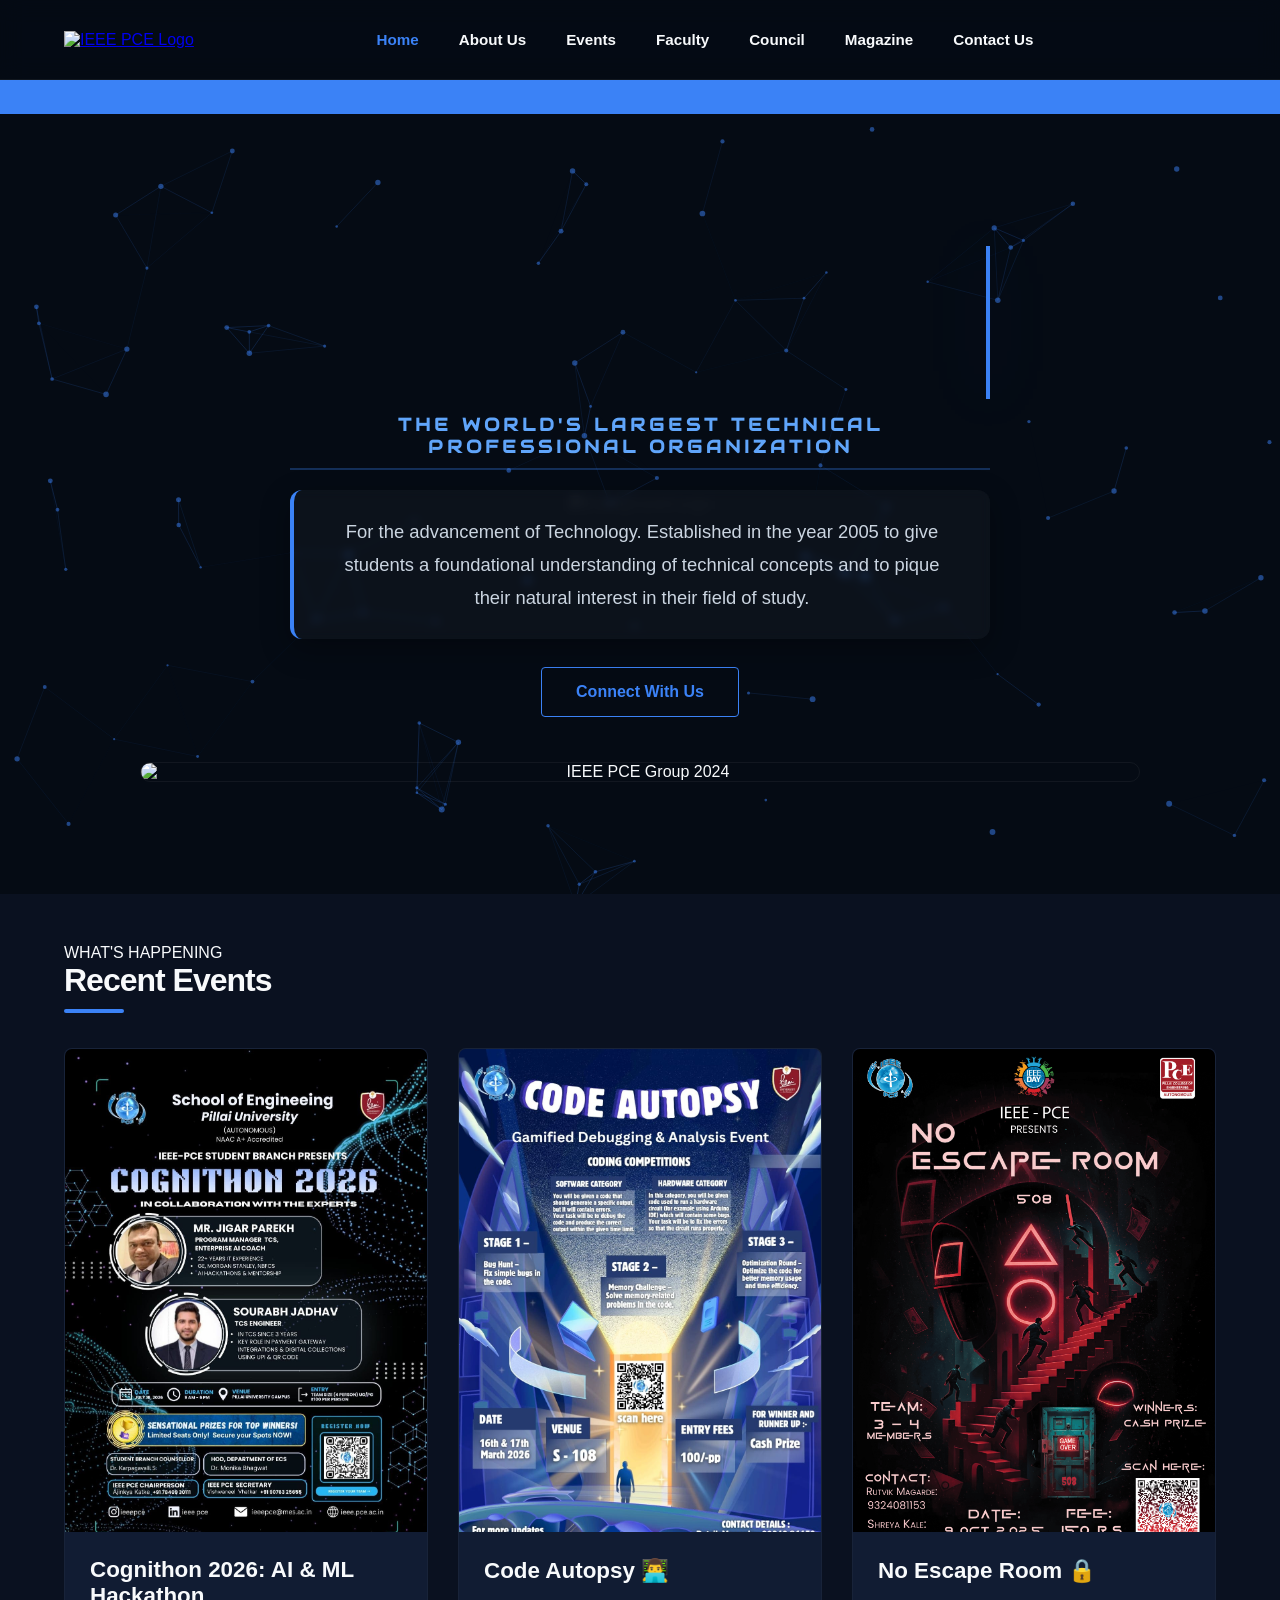
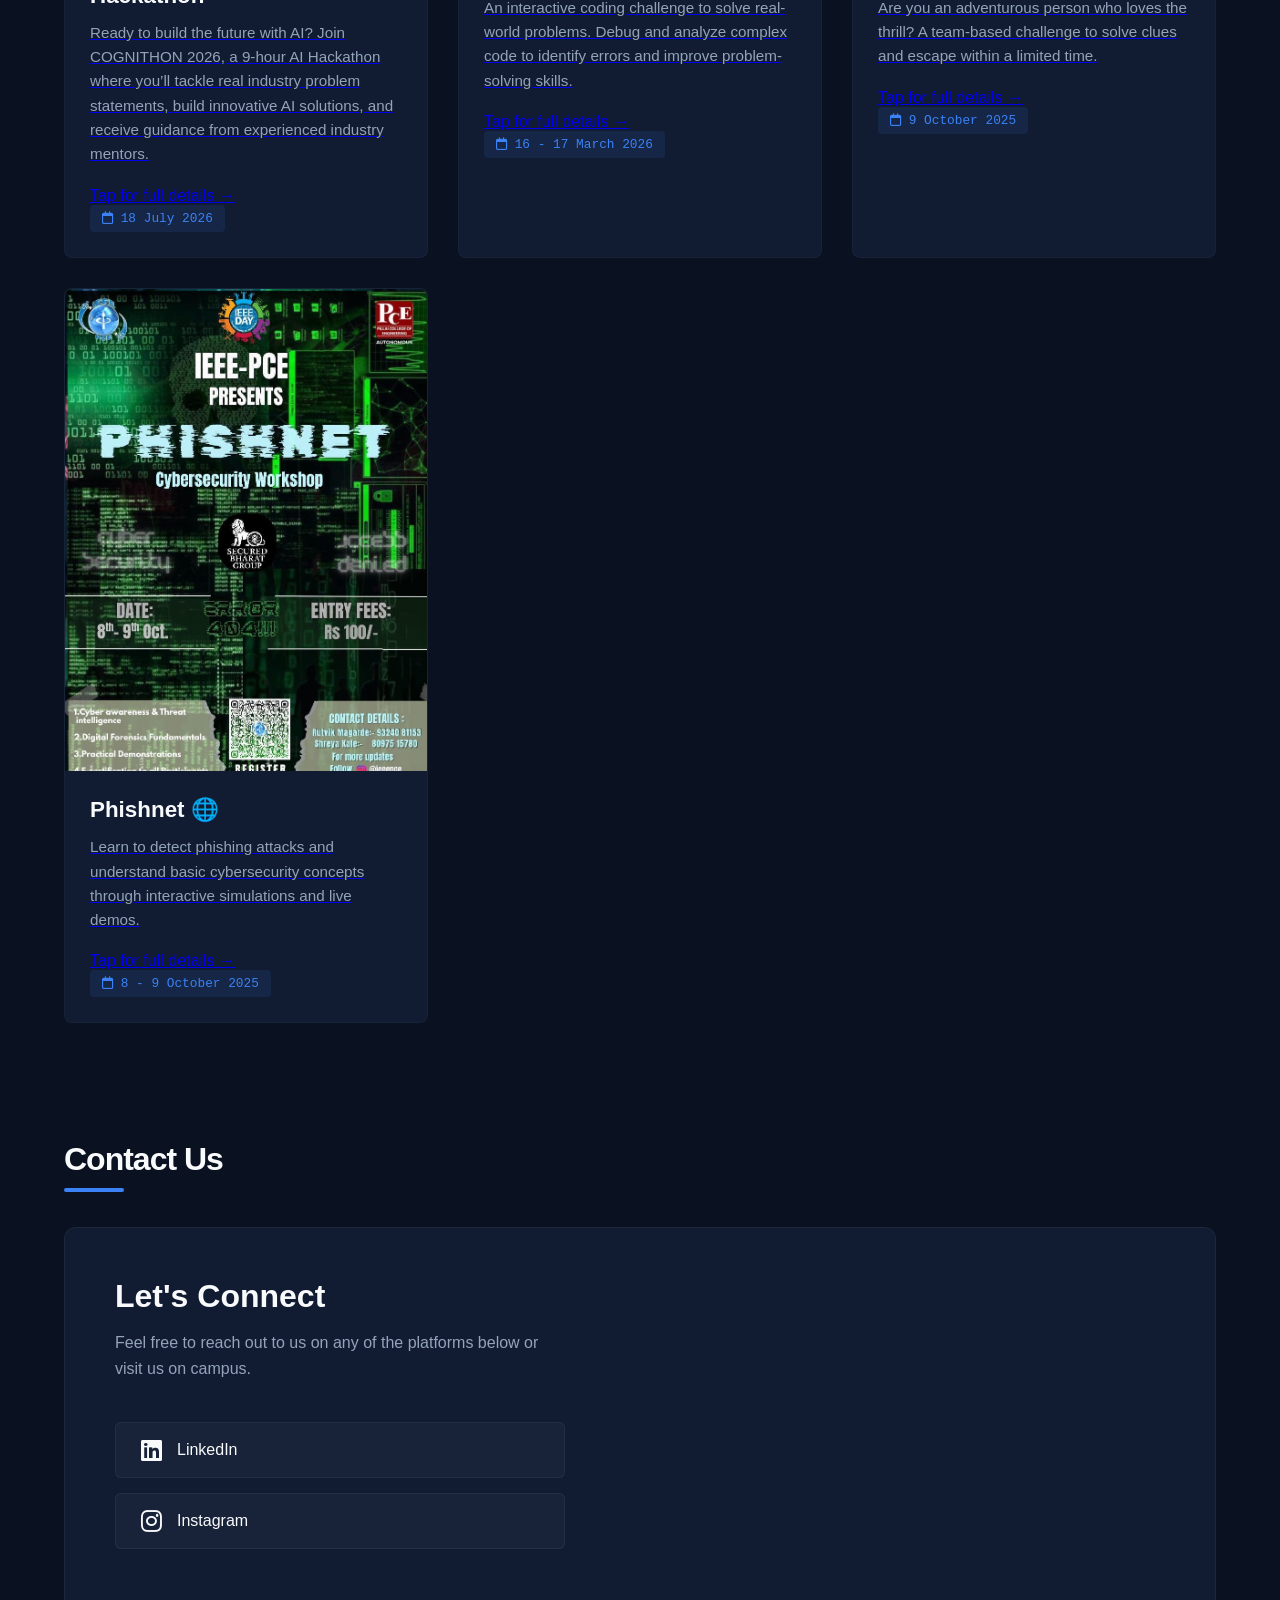
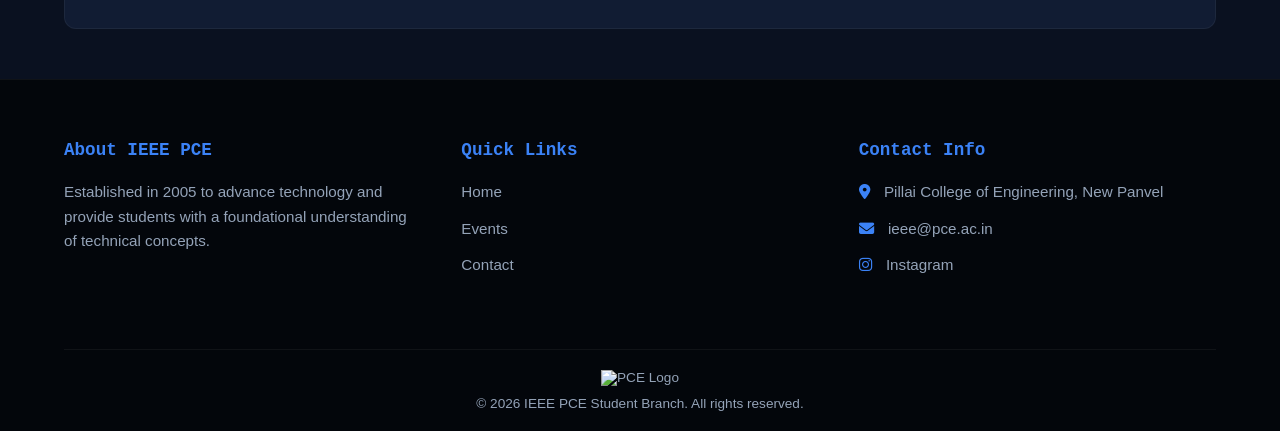
==== commit 9ee6864c: "Merge pull request #4 from Kayyy15/soumadip-events-update Added event flip cards and animated event " ====
--- a/index.html
+++ b/index.html
@@ -64,67 +64,113 @@
     </div>
     </section>
 
-    <section id="events" class="events-section section-padding">
+    <!-- RECENT EVENTS SECTION (ATTRACTIVE & CLICKABLE DESCRIPTION) -->
+    
+    <section id="events-archives" class="events-section section-padding">
       <div class="section-header hidden">
+        <span class="events-badge">WHAT'S HAPPENING</span>
         <h2>Recent Events</h2>
         <div class="line"></div>
       </div>
+
+      <div class="events-grid">
+        
+        <!-- FUTURE REFERENCE:
+             Keep each Recent Events homepage card in the same structure:
+             event-card -> card-img-wrapper -> img + card-badge,
+             card-content -> event-card-title, event-desc-link,
+             and event-date. The event-desc-link should keep pointing to
+             events/events.html?year=...&event=...&view=archives for archive deep-linking.
+        -->
+        <!-- Event Card 1 -->
+        <div class="event-card hidden">
+          <div class="card-img-wrapper">
+            <img src="static/events/Cognithon 2026.jpeg" alt="Cognithon 2026" title="Click to view poster">
+            <span class="card-badge">2026</span>
+          </div>
+          <div class="card-content">
+            <h3 class="event-card-title">Cognithon 2026: AI & ML Hackathon</h3>
+            
+            <!-- Tapping this description directs to events/events.html for this event -->
+            <a href="events/events.html?year=2026&event=Cognithon&view=archives" class="event-desc-link">
+              <p>Ready to build the future with AI? Join COGNITHON 2026, a 9-hour AI Hackathon where you’ll tackle real industry problem statements, build innovative AI solutions, and receive guidance from experienced industry mentors.</p>
+              <span class="read-more-cue">Tap for full details &rarr;</span>
+            </a>
+
+            <div class="card-footer">
+              <span class="event-date"><i class="fa-regular fa-calendar"></i> 18 July 2026</span>
+            </div>
+          </div>
+        </div>
+
+        <!-- Event Card 2 -->
+        <div class="event-card hidden">
+          <div class="card-img-wrapper">
+            <img src="static/events/code autopsy.jpeg" alt="Code Autopsy" title="Click to view poster">
+            <span class="card-badge">2026</span>
+          </div>
+          <div class="card-content">
+            <h3 class="event-card-title">Code Autopsy 👨‍💻</h3>
+            
+            <a href="events/events.html?year=2026&event=Code%20Autopsy&view=archives" class="event-desc-link">
+              <p>An interactive coding challenge to solve real-world problems. Debug and analyze complex code to identify errors and improve problem-solving skills.</p>
+              <span class="read-more-cue">Tap for full details &rarr;</span>
+            </a>
+
+            <div class="card-footer">
+              <span class="event-date"><i class="fa-regular fa-calendar"></i> 16 - 17 March 2026</span>
+            </div>
+          </div>
+        </div>
+
+        <!-- Event Card 3 -->
+        <div class="event-card hidden">
+          <div class="card-img-wrapper">
+            <img src="static/events/poster no escape.png" alt="No Escape Room" title="Click to view poster">
+            <span class="card-badge">2025</span>
+          </div>
+          <div class="card-content">
+            <h3 class="event-card-title">No Escape Room 🔒</h3>
+            
+            <a href="events/events.html?year=2025&event=No%20Escape&view=archives" class="event-desc-link">
+              <p>Are you an adventurous person who loves the thrill? A team-based challenge to solve clues and escape within a limited time.</p>
+              <span class="read-more-cue">Tap for full details &rarr;</span>
+            </a>
+
+            <div class="card-footer">
+              <span class="event-date"><i class="fa-regular fa-calendar"></i> 9 October 2025</span>
+            </div>
+          </div>
+        </div>
+
+        <!-- Event Card 4 -->
+        <div class="event-card hidden">
+          <div class="card-img-wrapper">
+            <img src="static/events/phishnet.jpeg" alt="Phishnet" title="Click to view poster">
+            <span class="card-badge">2025</span>
+          </div>
+          <div class="card-content">
+            <h3 class="event-card-title">Phishnet 🌐</h3>
+            
+            <a href="events/events.html?year=2025&event=Phishnet&view=archives" class="event-desc-link">
+              <p>Learn to detect phishing attacks and understand basic cybersecurity concepts through interactive simulations and live demos.</p>
+              <span class="read-more-cue">Tap for full details &rarr;</span>
+            </a>
+
+            <div class="card-footer">
+              <span class="event-date"><i class="fa-regular fa-calendar"></i> 8 - 9 October 2025</span>
+            </div>
+          </div>
+        </div>
+
+      </div>
+
+      <div class="events-footer-cta hidden">
+        <a href="events/events.html" class="btn-secondary">
+          <span>Explore All Event Archives</span>
+          <i class="fa-solid fa-arrow-right"></i>
+        </a>
       
-      <div class="events-grid">
-        <div class="event-card hidden">
-          <div class="card-img-wrapper">
-            <img src="static/events/ROBOWORKSHOP.jpg" alt="Robotics Workshop">
-          </div>
-          <div class="card-content">
-            <h3>ROBOTICS WORKSHOP </h3>
-            <p>Are you ready to design, build, and innovate?🤖⚡ IEEE PCE, in collaboration with Pillai University and Techfest IIT Bombay, is hosting an exclusive, hands-on Robotics Workshop. This free session is designed to take you from the basics of Arduino and Bot Design to advanced competition strategies for RoboReach, Meshmerize, and ThetaShift. Join us and take your first step into the world of Robotics!🚀</p>
-            <span class="event-date">24 September 2026</span>
-            <a class="register-btn" data-registration-url="https://forms.gle/uYDDMpXDu9D5tnA87" target="_blank" rel="noopener" hidden>Register Now</a>
-          </div>
-        </div>
-        <div class="event-card hidden">
-          <div class="card-img-wrapper">
-            <img src="static/events/Cognithon 2026.jpeg" alt="Cognithon 2026">
-          </div>
-          <div class="card-content">
-            <h3>Cognithon 2026: AI & ML Hackathon</h3>
-            <p>Ready to build the future with AI? Join COGNITHON 2026, a 9-hour AI Hackathon where you’ll tackle real industry problem statements, build innovative AI solutions, and receive guidance from experienced industry mentors.</p>
-            <span class="event-date">18 July 2026</span>
-          </div>
-        </div>
-        <div class="event-card hidden">
-          <div class="card-img-wrapper">
-            <img src="static/events/code autopsy.jpeg" alt="Code Autopsy">
-          </div>
-          <div class="card-content">
-            <h3>Code Autopsy 👨‍💻</h3>
-            <p>An interactive coding challenge to solve real-world problems. Debug and analyze complex code to identify errors and improve problem-solving skills.</p>
-            <span class="event-date">16 - 17 March 2026</span>
-          </div>
-        </div>
-
-        <div class="event-card hidden">
-          <div class="card-img-wrapper">
-            <img src="static/events/poster no escape.png" alt="No Escape Room">
-          </div>
-          <div class="card-content">
-            <h3>No Escape Room 🔒</h3>
-            <p>Are you an adventurous person who loves the thrill? A team-based challenge to solve clues and escape within a limited time.</p>
-            <span class="event-date">9 October 2025</span>
-          </div>
-        </div>
-
-        <div class="event-card hidden">
-          <div class="card-img-wrapper">
-            <img src="static/events/phishnet.jpeg" alt="Phishnet">
-          </div>
-          <div class="card-content">
-            <h3>Phishnet 🌐</h3>
-            <p>Learn to detect phishing attacks and understand basic cybersecurity concepts.</p>
-            <span class="event-date">8 - 9 October 2025</span>
-          </div>
-        </div>
-
         <!-- <div class="event-card hidden">
           <div class="card-img-wrapper">
             <img src="static/events/Neural.jpg.jpeg" alt="Neural Nexus">
--- a/home/styles.css
+++ b/home/styles.css
@@ -208,7 +208,6 @@
   letter-spacing: -2px; 
   background: linear-gradient(135deg, #ffffff 20%, #60a5fa 60%, var(--accent-primary) 100%); 
   -webkit-background-clip: text; 
-  background-clip: text; 
   -webkit-text-fill-color: transparent; 
   filter: drop-shadow(0 0 30px rgba(59, 130, 246, 0.2)); 
   min-height: 1.2em; 
@@ -356,30 +355,6 @@
   padding: 6px 12px; 
   border-radius: 4px; 
 } 
-
-.register-btn {
-  display: block;
-  align-self: center;
-  width: fit-content;
-  min-width: 150px;
-  margin: 18px auto 0;
-  padding: 11px 18px;
-  border: 1px solid var(--accent-primary);
-  border-radius: 4px;
-  color: var(--accent-primary);
-  font-weight: 600;
-  text-align: center;
-  letter-spacing: 0.04em;
-  text-decoration: none;
-  box-shadow: 0 0 14px rgba(59, 130, 246, 0.12);
-  transition: background-color 0.3s ease, color 0.3s ease, box-shadow 0.3s ease;
-}
-
-.register-btn:hover {
-  background-color: var(--accent-primary);
-  color: var(--text-main);
-  box-shadow: 0 0 20px var(--accent-glow);
-}
  
 /* About Section */ 
 .about-content { 
@@ -815,3 +790,88 @@
   } 
 }
 
+  /* Ensure the sliding banner text is easily readable */
+  .sliding-text {
+    font-size: 0.75rem;
+  }
+  
+  .section-header h2 {
+    font-size: 2rem;
+  }
+}
+/* 
+   CENTERED FULL-PAGE "ACCESSING EVENT" ANIMATION
+    */
+/* FUTURE REFERENCE:
+ * This animation block pairs with home/script.js showEventAccessAnimation().
+ * The .event-card.cyber-warp-active class and .event-teleport-overlay modal
+ * visually confirm the event-desc-link click before redirecting to the archive page.
+ */
+
+/* Clicked card subtle energy glow */
+.event-card.cyber-warp-active {
+  border-color: var(--accent-primary) !important;
+  box-shadow: 0 0 30px rgba(59, 130, 246, 0.6) !important;
+  transform: scale(0.98) !important;
+  transition: transform 0.2s ease, box-shadow 0.2s ease !important;
+}
+
+/* 1. Full-screen subtle dark backdrop blur */
+.event-teleport-overlay {
+  position: fixed;
+  inset: 0;
+  width: 100vw;
+  height: 100vh;
+  background: rgba(5, 11, 20, 0.7);
+  backdrop-filter: blur(8px);
+  z-index: 999999;
+  display: flex;
+  justify-content: center;
+  align-items: center;
+  opacity: 0;
+  animation: overlayFade 0.4s ease-out forwards;
+}
+
+@keyframes overlayFade {
+  0% { opacity: 0; }
+  100% { opacity: 1; }
+}
+
+/* 2. Sleek HUD Pop-up centered directly in middle of the screen */
+.event-teleport-modal {
+  display: flex;
+  align-items: center;
+  gap: 14px;
+  background: rgba(10, 17, 32, 0.95);
+  border: 1px solid var(--accent-primary);
+  box-shadow: 0 0 40px rgba(59, 130, 246, 0.5), inset 0 0 15px rgba(59, 130, 246, 0.15);
+  padding: 14px 24px;
+  border-radius: 999px;
+  font-family: var(--font-mono, monospace);
+  font-size: 0.88rem;
+  font-weight: 700;
+  color: #fff;
+  letter-spacing: 1px;
+  transform: scale(0.85);
+  animation: centerPopup 0.4s cubic-bezier(0.16, 1, 0.3, 1) forwards;
+}
+
+/* Pulsing radar spinner */
+.teleport-spinner {
+  width: 18px;
+  height: 18px;
+  border: 2px solid rgba(59, 130, 246, 0.3);
+  border-top-color: var(--accent-primary);
+  border-radius: 50%;
+  animation: spinRadar 0.6s linear infinite;
+}
+
+@keyframes spinRadar {
+  to { transform: rotate(360deg); }
+}
+
+@keyframes centerPopup {
+  0% { opacity: 0; transform: scale(0.75); }
+  60% { opacity: 1; transform: scale(1.04); }
+  100% { opacity: 1; transform: scale(1); }
+}
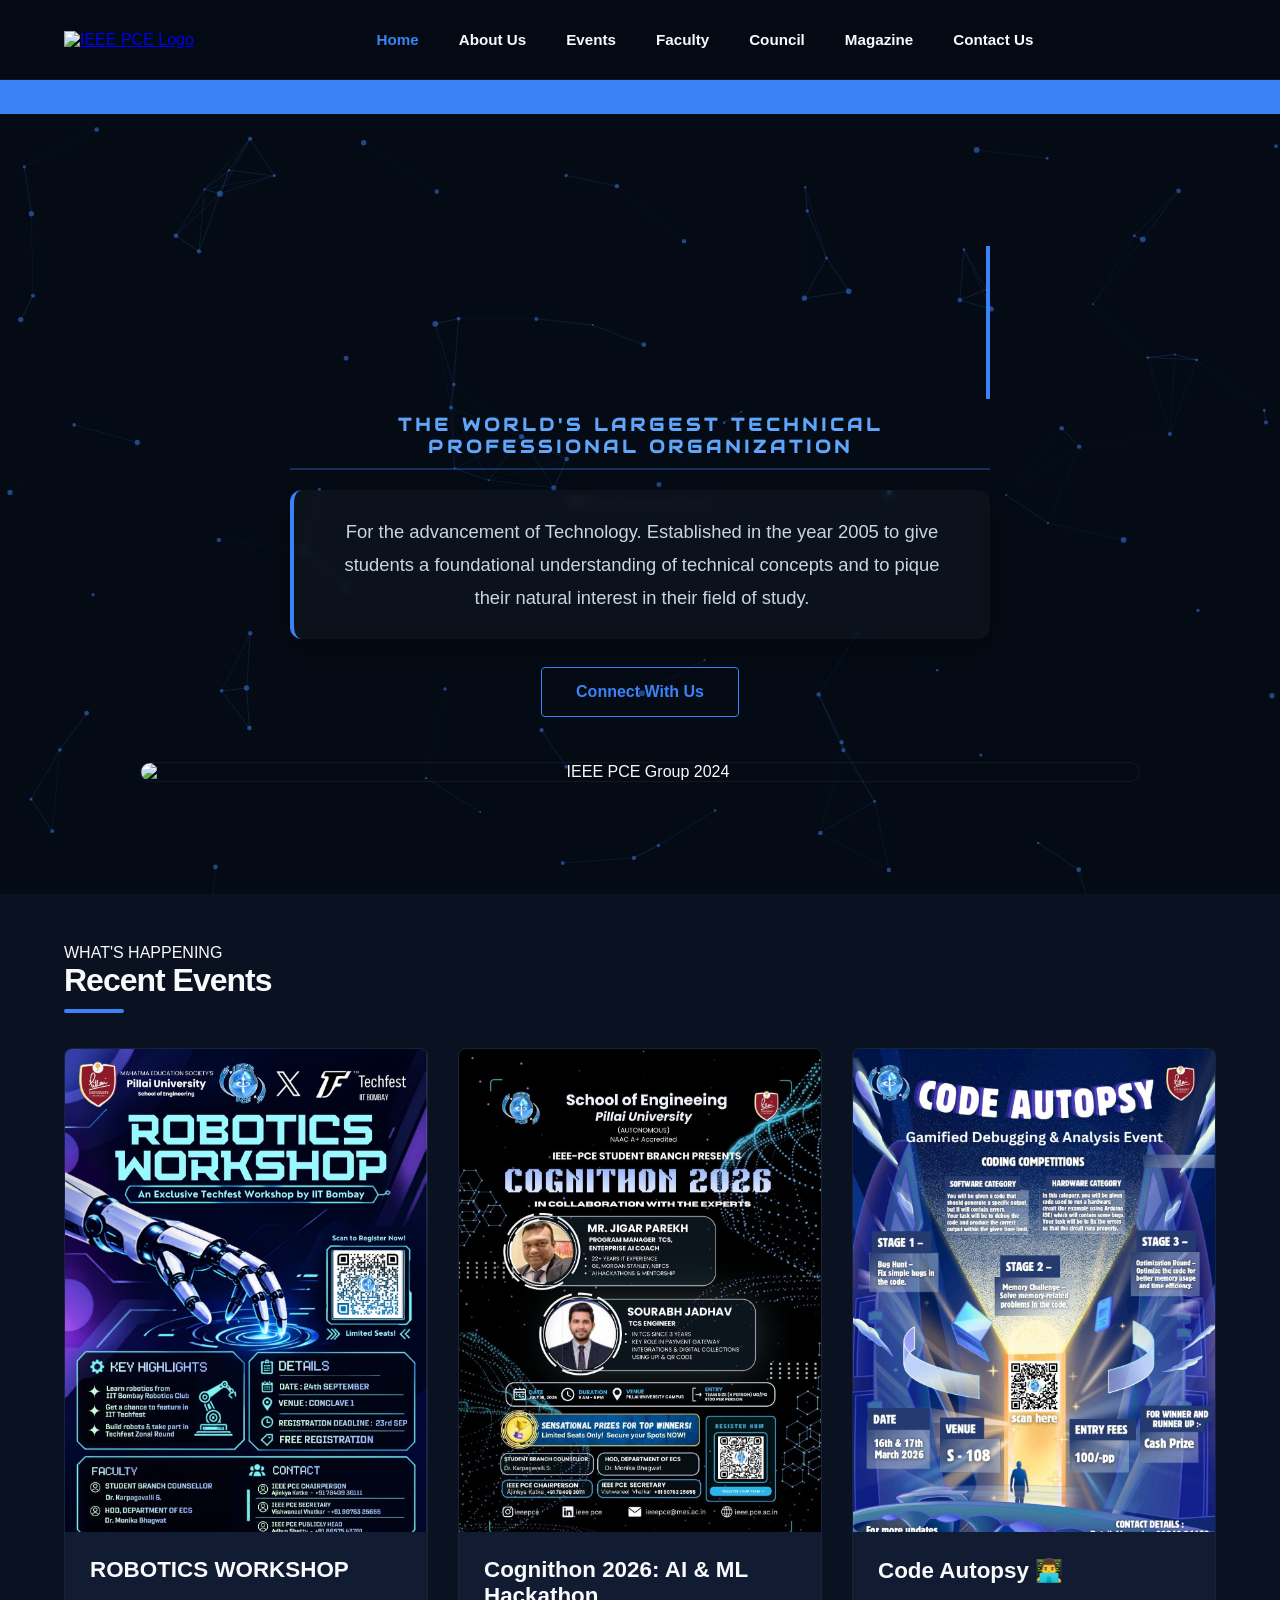
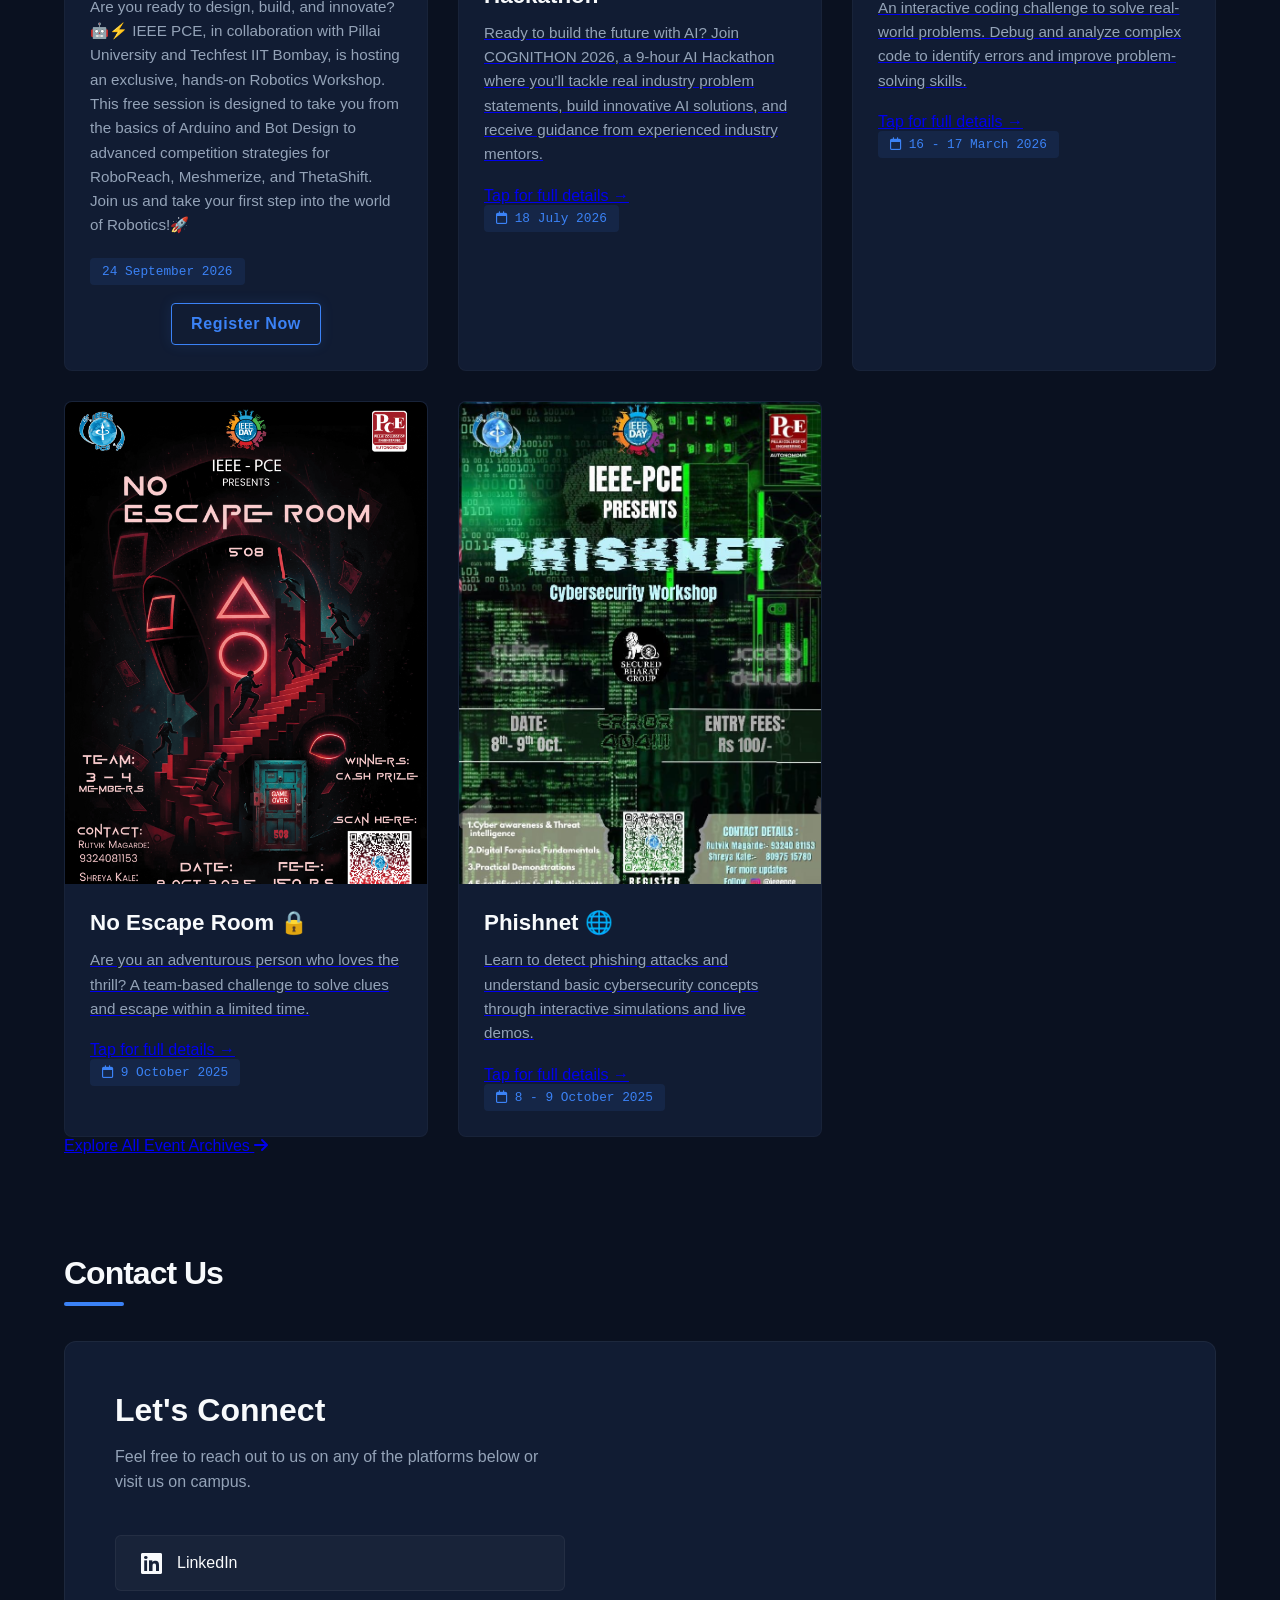
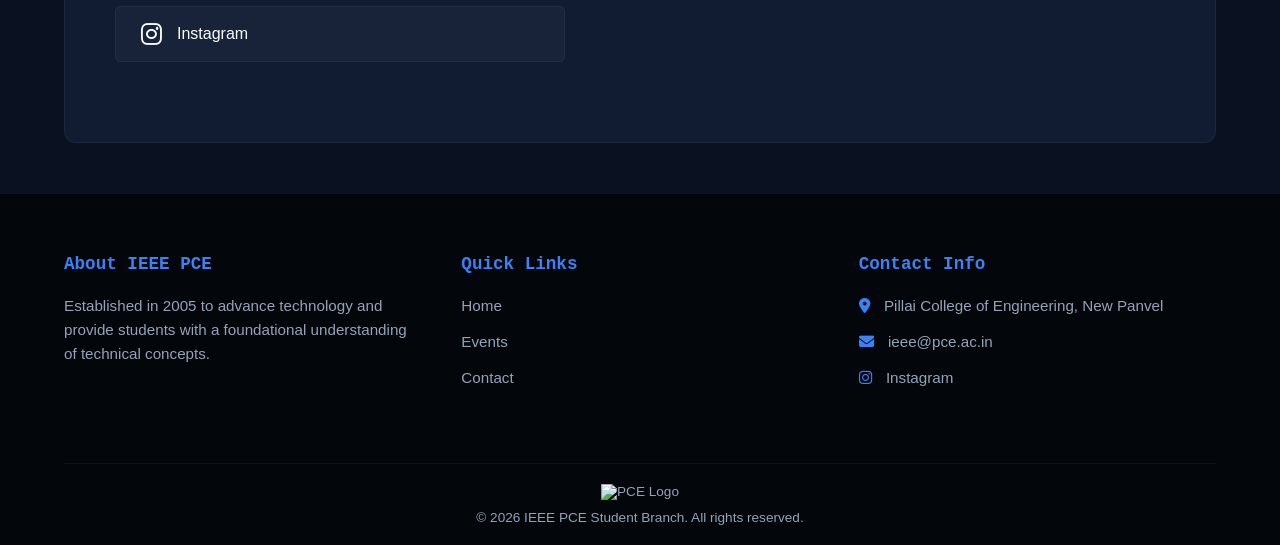
==== commit a3a69f98: "Merge branch 'main' into Soumadip-newregisterbutton-newevent" ====
--- a/index.html
+++ b/index.html
@@ -72,7 +72,7 @@
         <h2>Recent Events</h2>
         <div class="line"></div>
       </div>
-
+      
       <div class="events-grid">
         
         <!-- FUTURE REFERENCE:
@@ -85,6 +85,17 @@
         <!-- Event Card 1 -->
         <div class="event-card hidden">
           <div class="card-img-wrapper">
+            <img src="static/events/ROBOWORKSHOP.jpg" alt="Robotics Workshop">
+          </div>
+          <div class="card-content">
+            <h3>ROBOTICS WORKSHOP </h3>
+            <p>Are you ready to design, build, and innovate?🤖⚡ IEEE PCE, in collaboration with Pillai University and Techfest IIT Bombay, is hosting an exclusive, hands-on Robotics Workshop. This free session is designed to take you from the basics of Arduino and Bot Design to advanced competition strategies for RoboReach, Meshmerize, and ThetaShift. Join us and take your first step into the world of Robotics!🚀</p>
+            <span class="event-date">24 September 2026</span>
+            <a class="register-btn" data-registration-url="https://forms.gle/uYDDMpXDu9D5tnA87" target="_blank" rel="noopener" hidden>Register Now</a>
+          </div>
+        </div>
+        <div class="event-card hidden">
+          <div class="card-img-wrapper">
             <img src="static/events/Cognithon 2026.jpeg" alt="Cognithon 2026" title="Click to view poster">
             <span class="card-badge">2026</span>
           </div>
--- a/home/styles.css
+++ b/home/styles.css
@@ -208,6 +208,7 @@
   letter-spacing: -2px; 
   background: linear-gradient(135deg, #ffffff 20%, #60a5fa 60%, var(--accent-primary) 100%); 
   -webkit-background-clip: text; 
+  background-clip: text; 
   -webkit-text-fill-color: transparent; 
   filter: drop-shadow(0 0 30px rgba(59, 130, 246, 0.2)); 
   min-height: 1.2em; 
@@ -355,6 +356,30 @@
   padding: 6px 12px; 
   border-radius: 4px; 
 } 
+
+.register-btn {
+  display: block;
+  align-self: center;
+  width: fit-content;
+  min-width: 150px;
+  margin: 18px auto 0;
+  padding: 11px 18px;
+  border: 1px solid var(--accent-primary);
+  border-radius: 4px;
+  color: var(--accent-primary);
+  font-weight: 600;
+  text-align: center;
+  letter-spacing: 0.04em;
+  text-decoration: none;
+  box-shadow: 0 0 14px rgba(59, 130, 246, 0.12);
+  transition: background-color 0.3s ease, color 0.3s ease, box-shadow 0.3s ease;
+}
+
+.register-btn:hover {
+  background-color: var(--accent-primary);
+  color: var(--text-main);
+  box-shadow: 0 0 20px var(--accent-glow);
+}
  
 /* About Section */ 
 .about-content { 
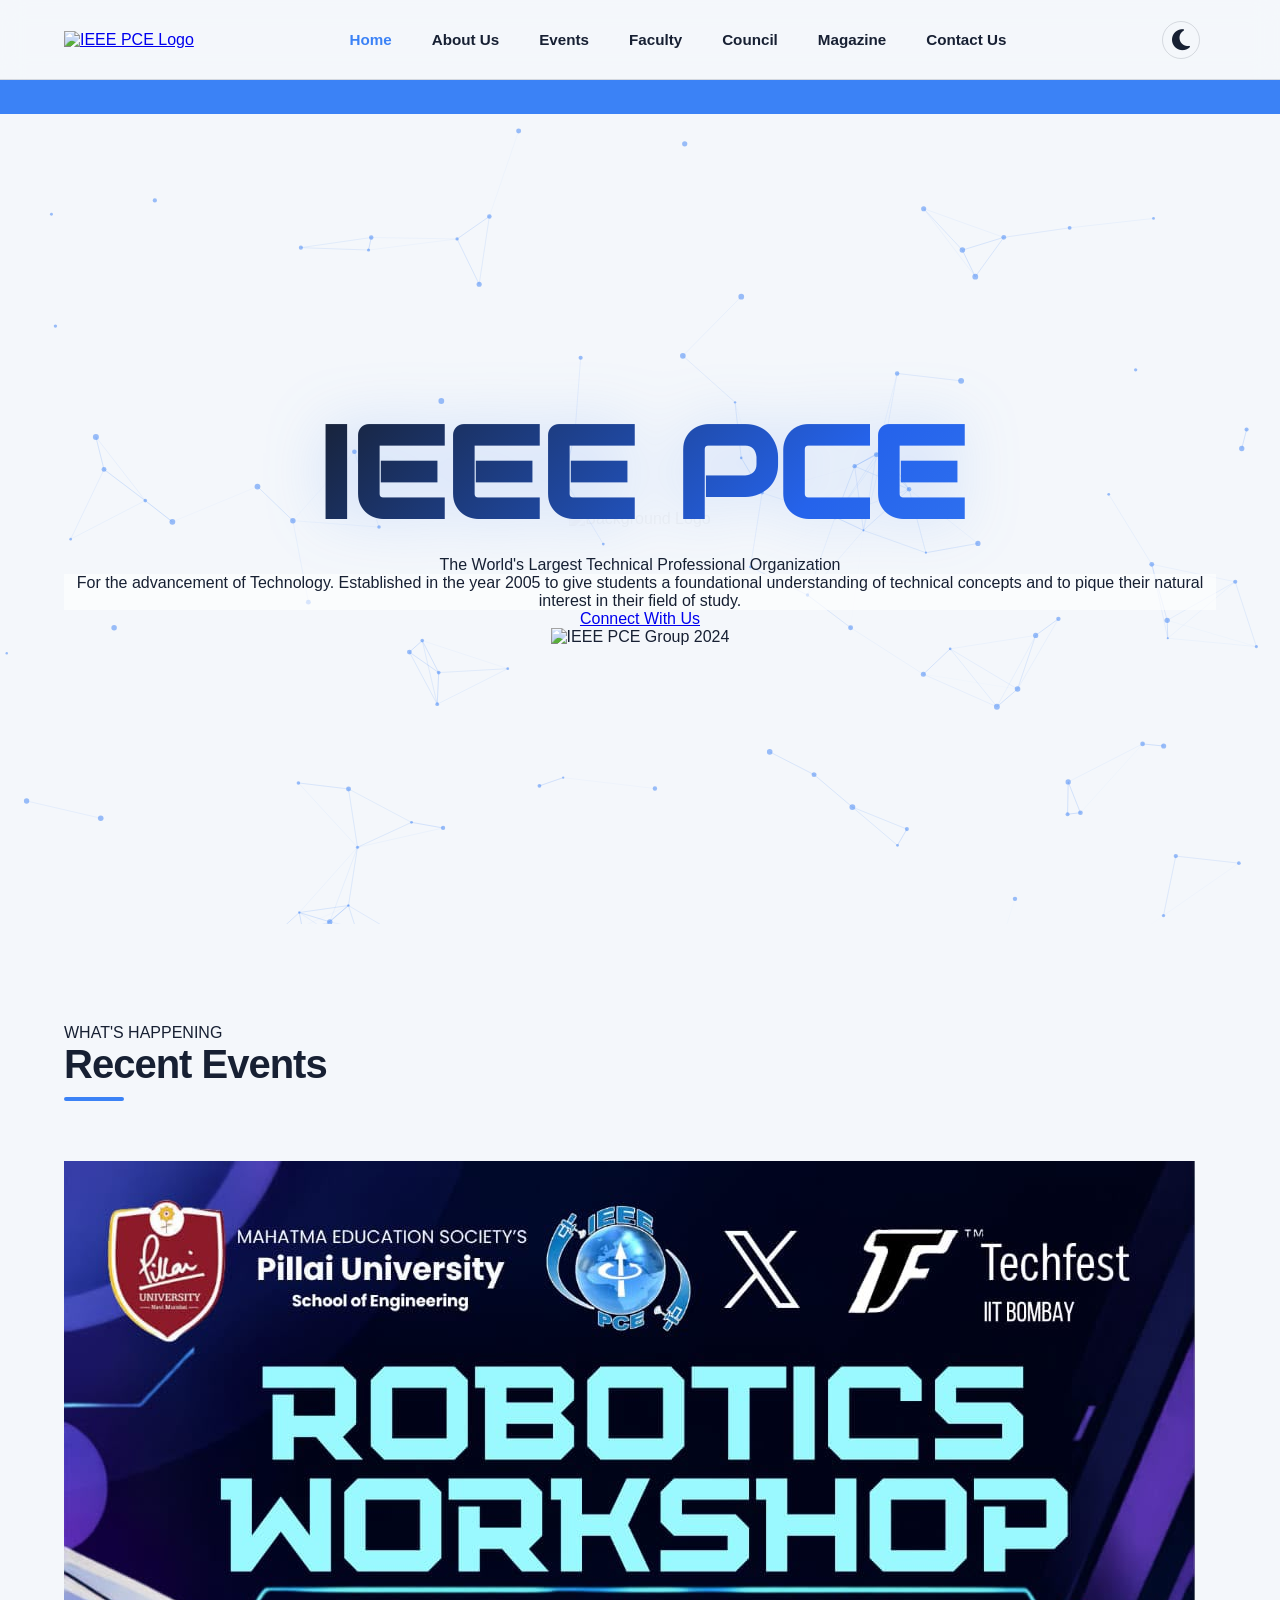
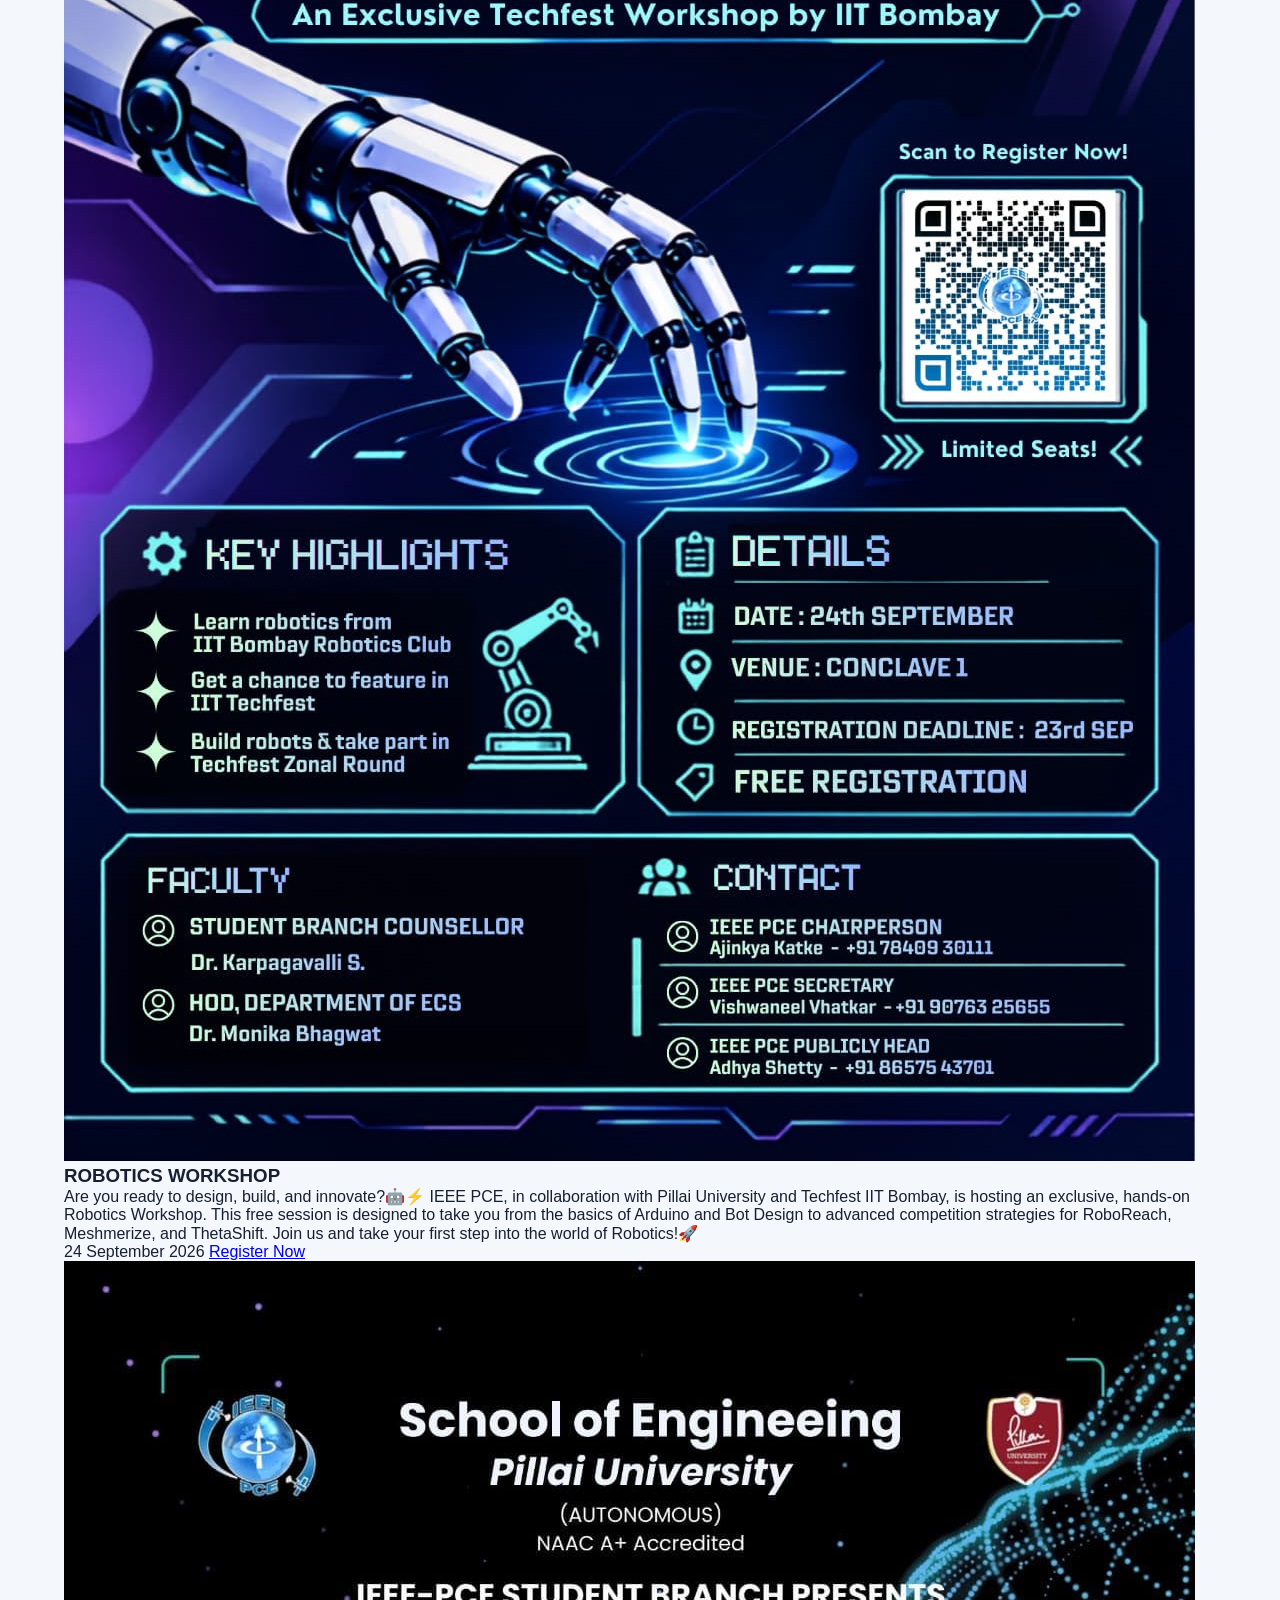
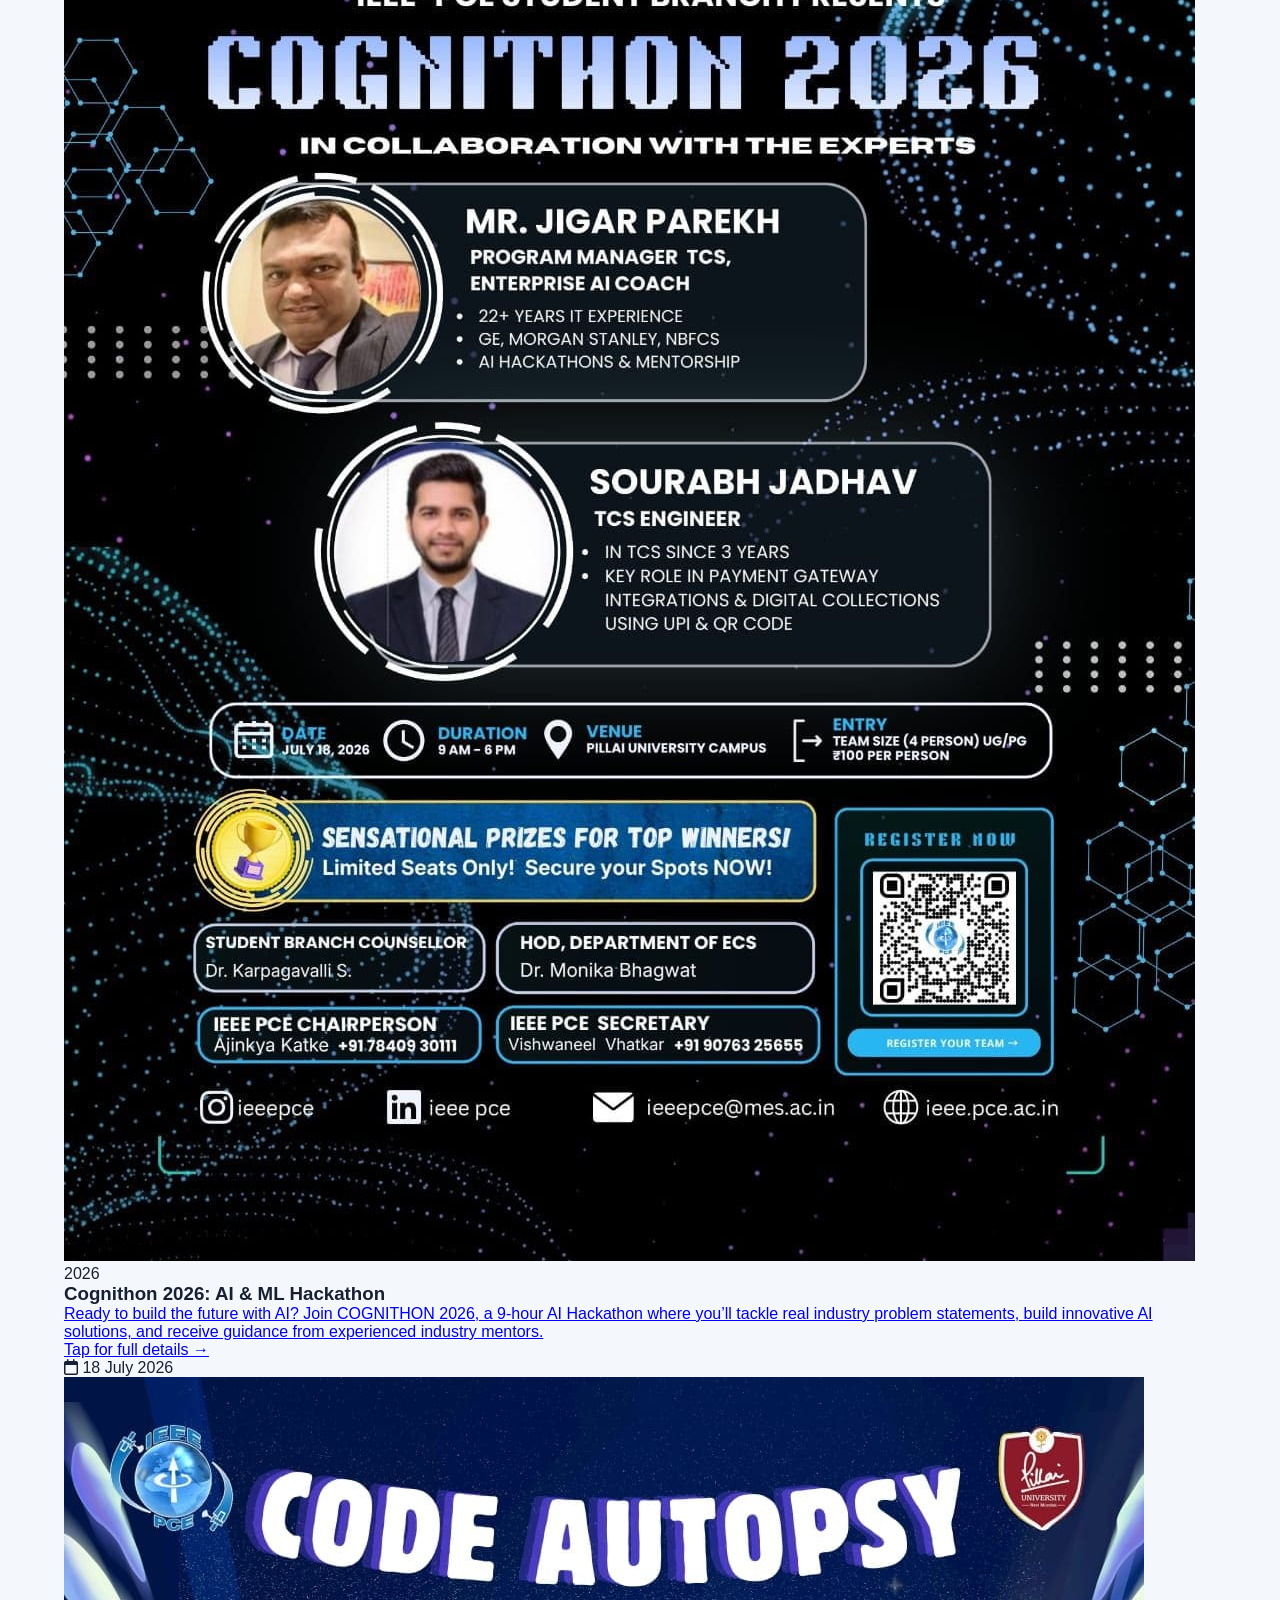
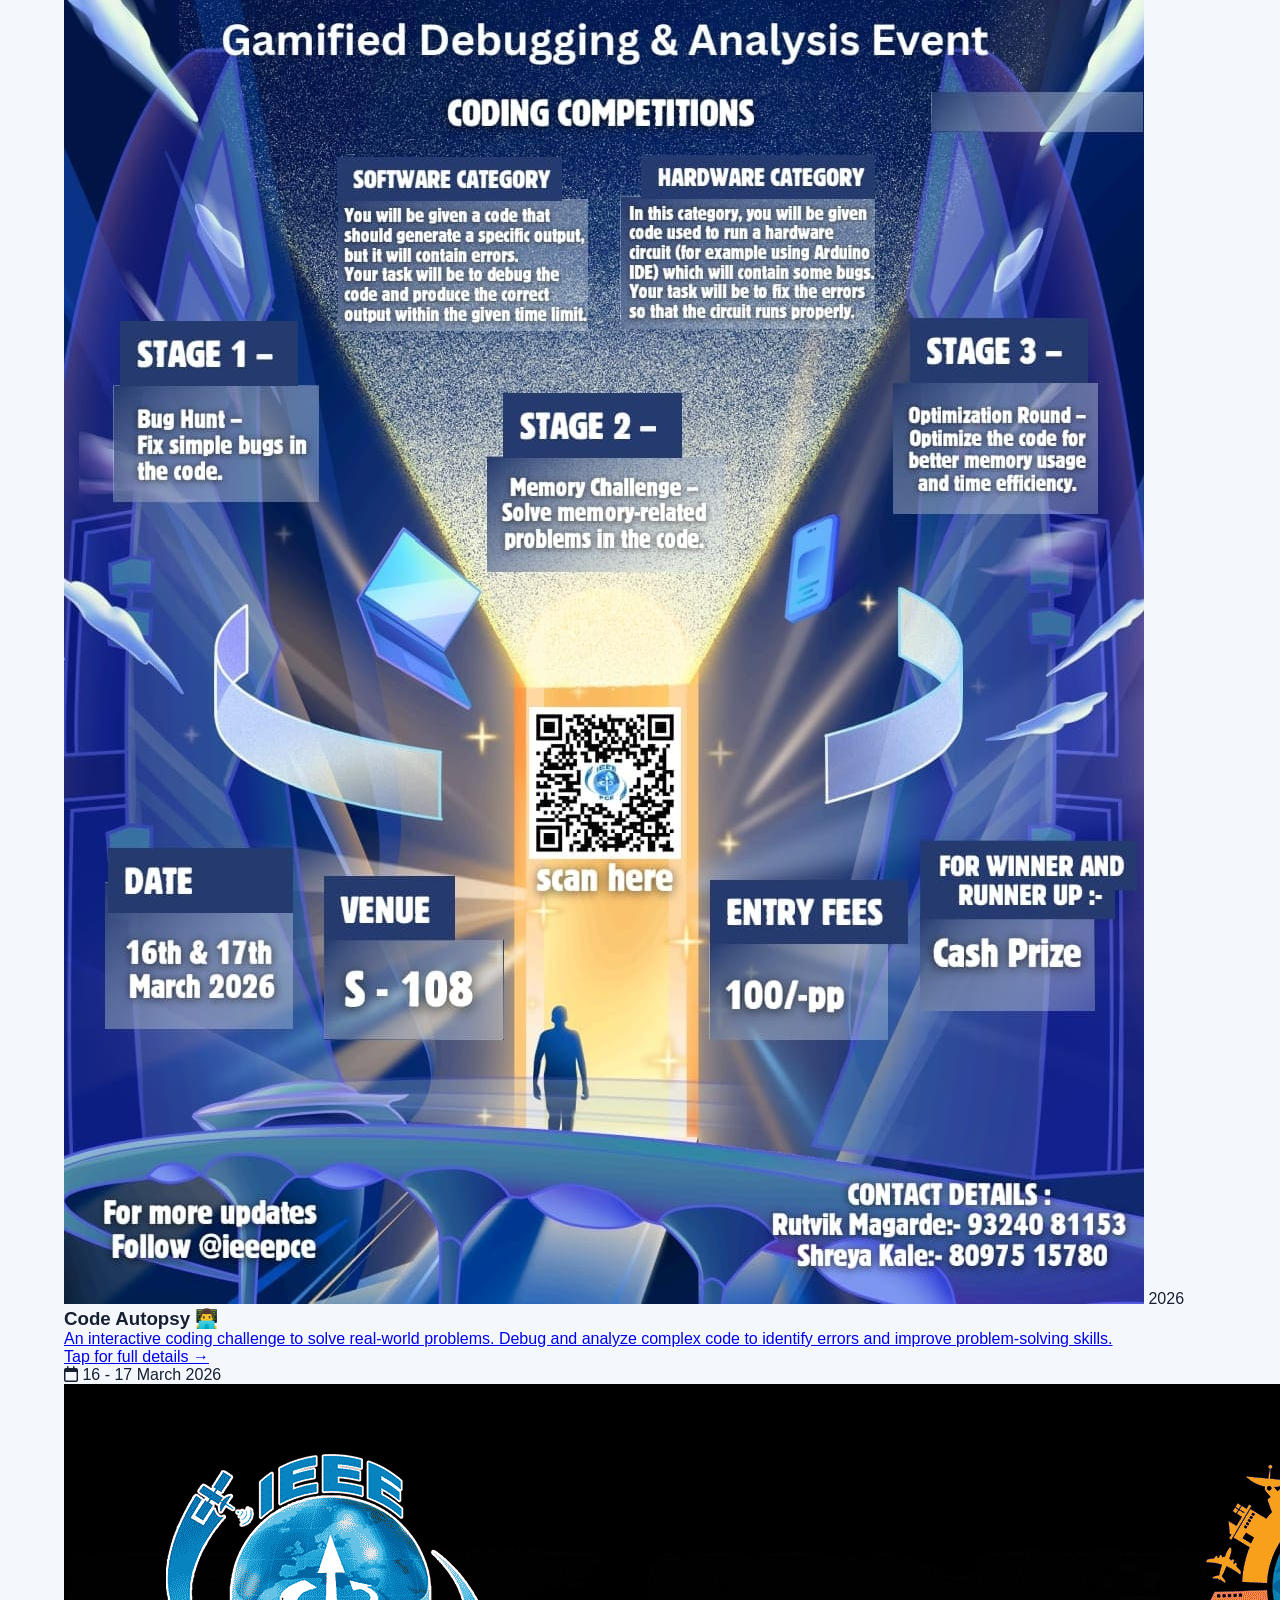
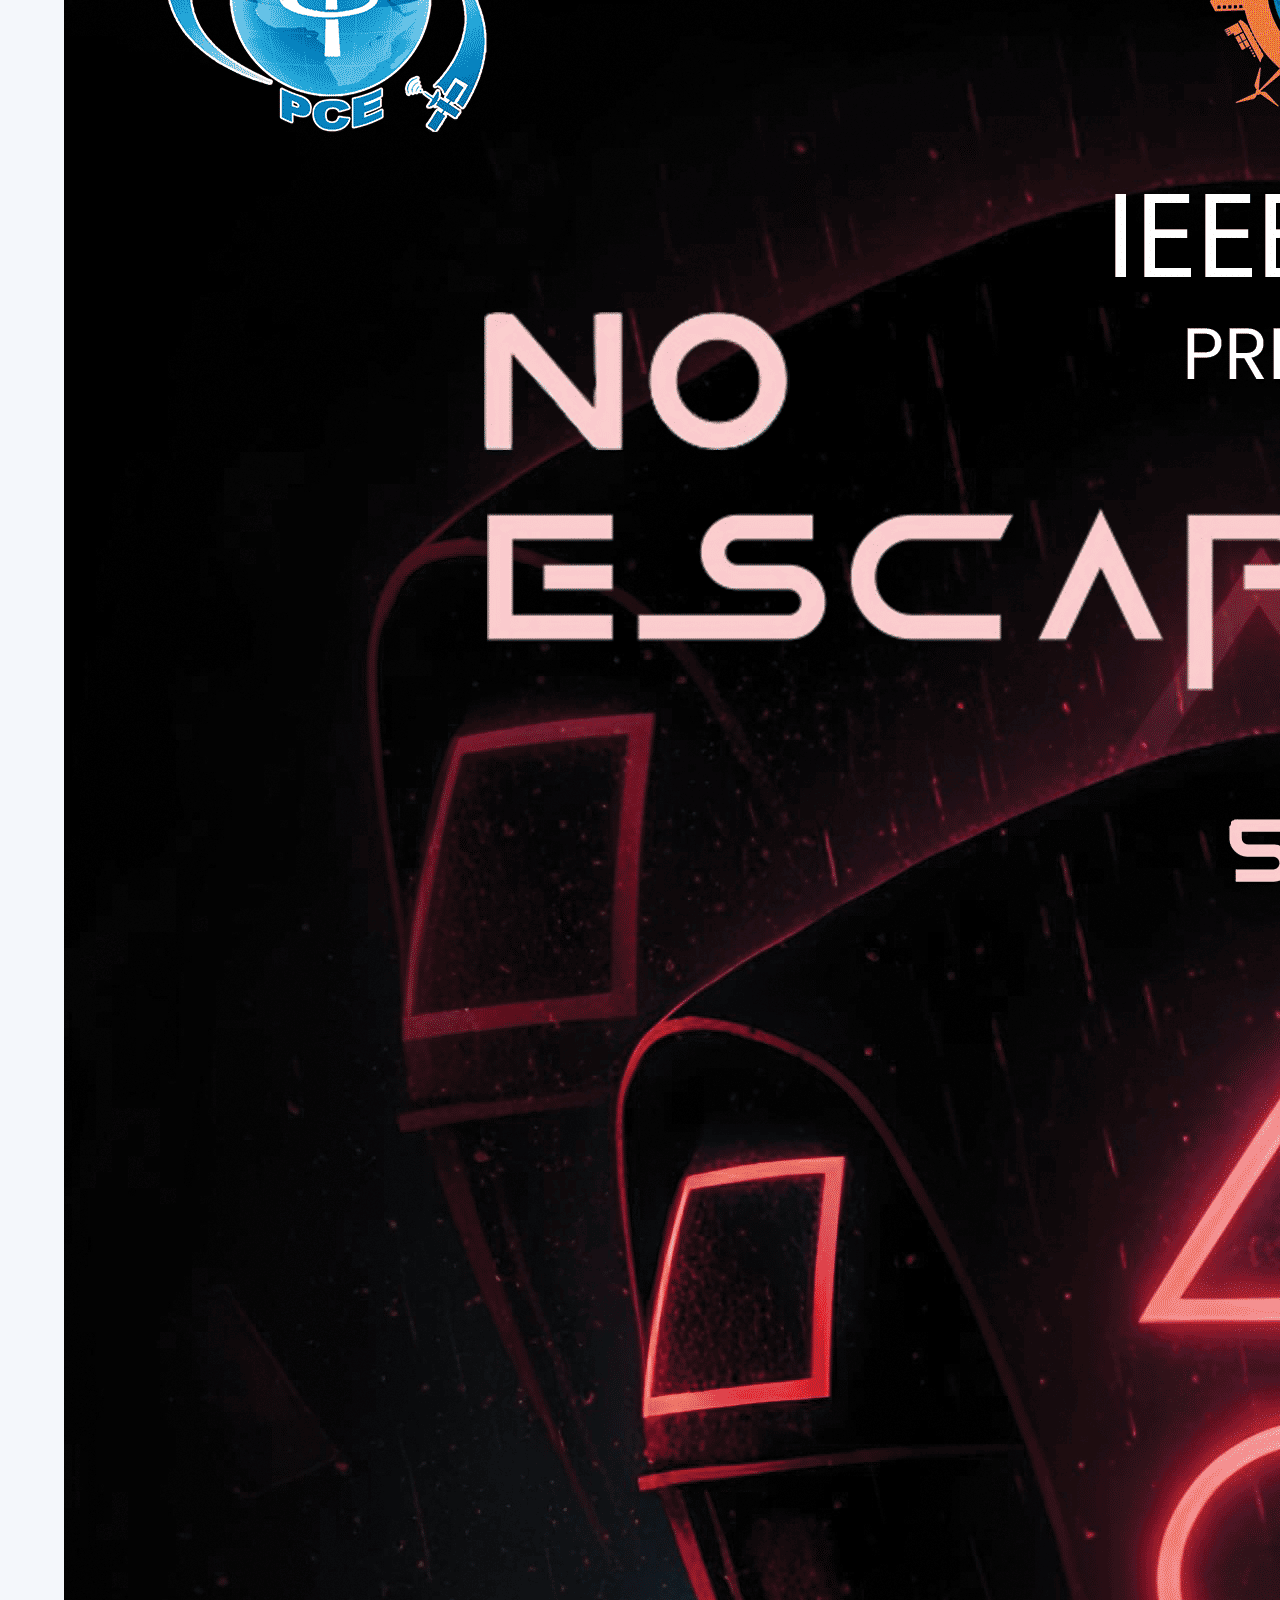
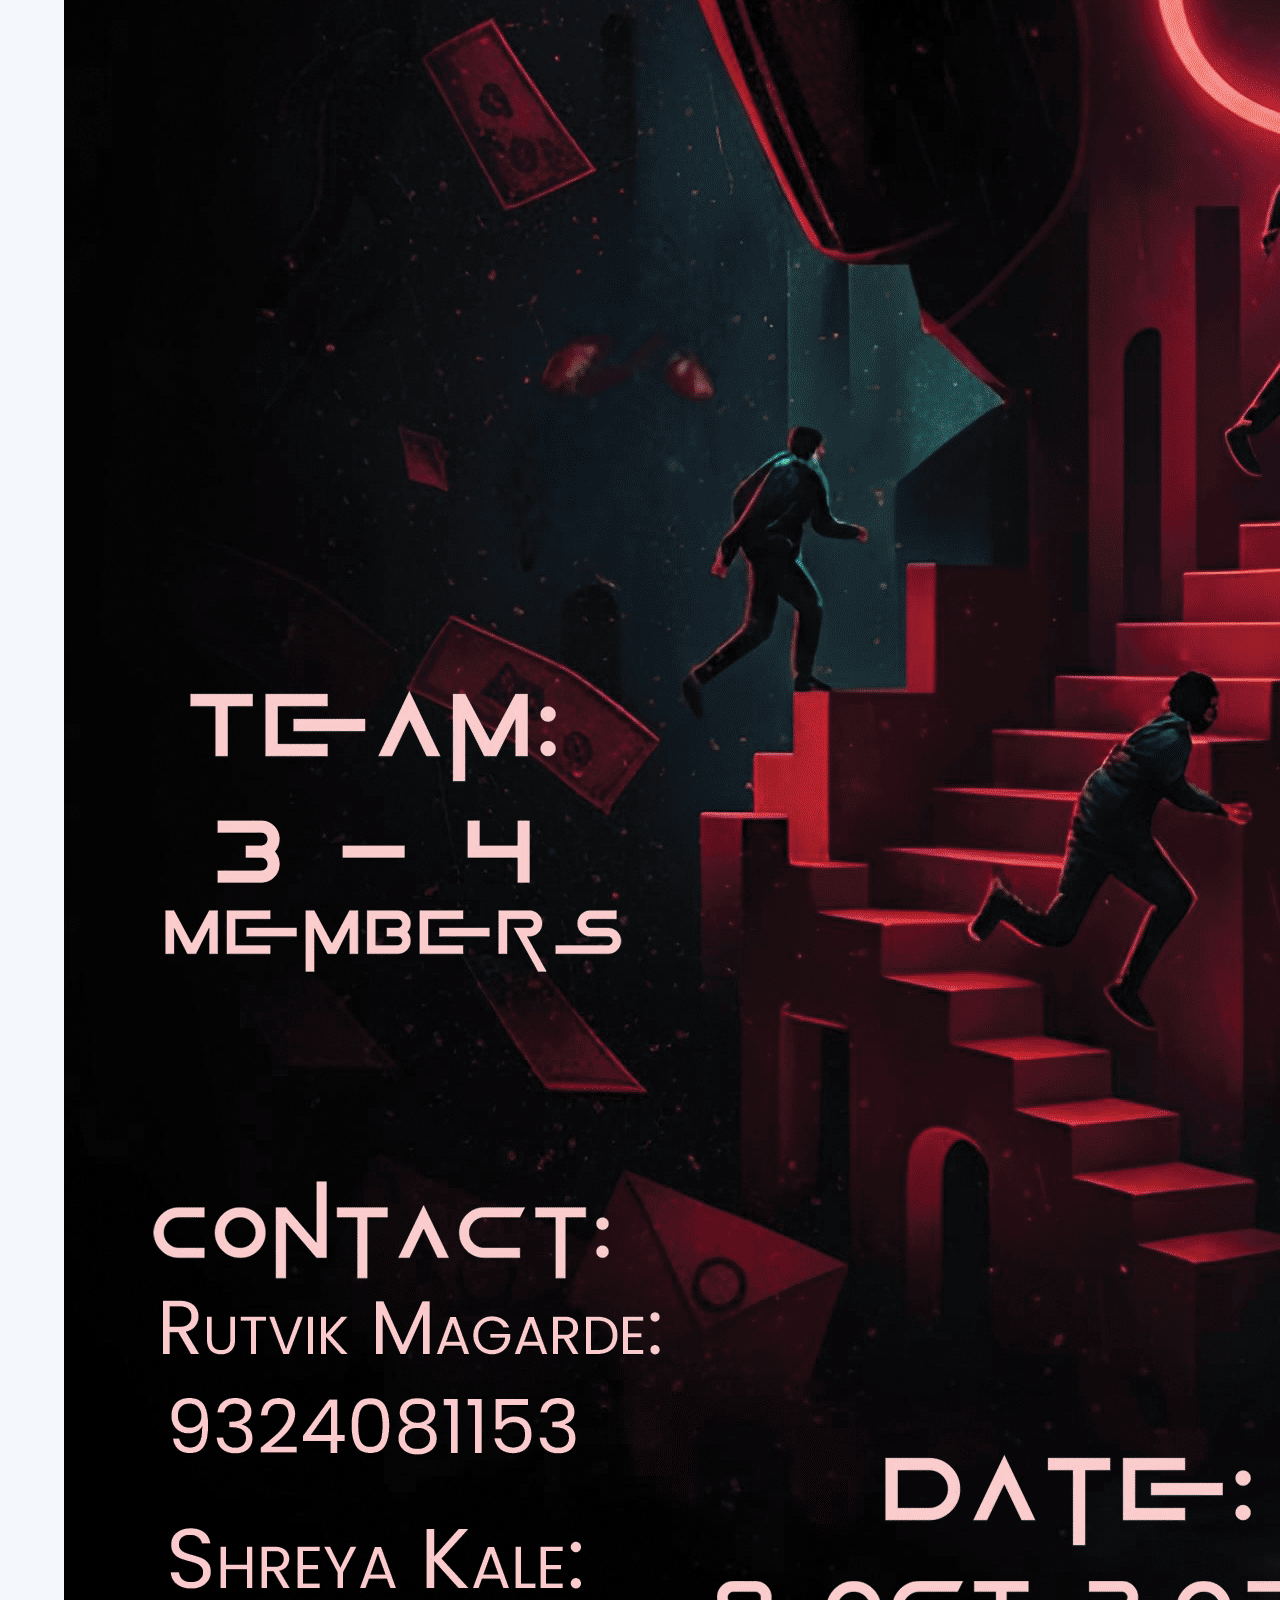
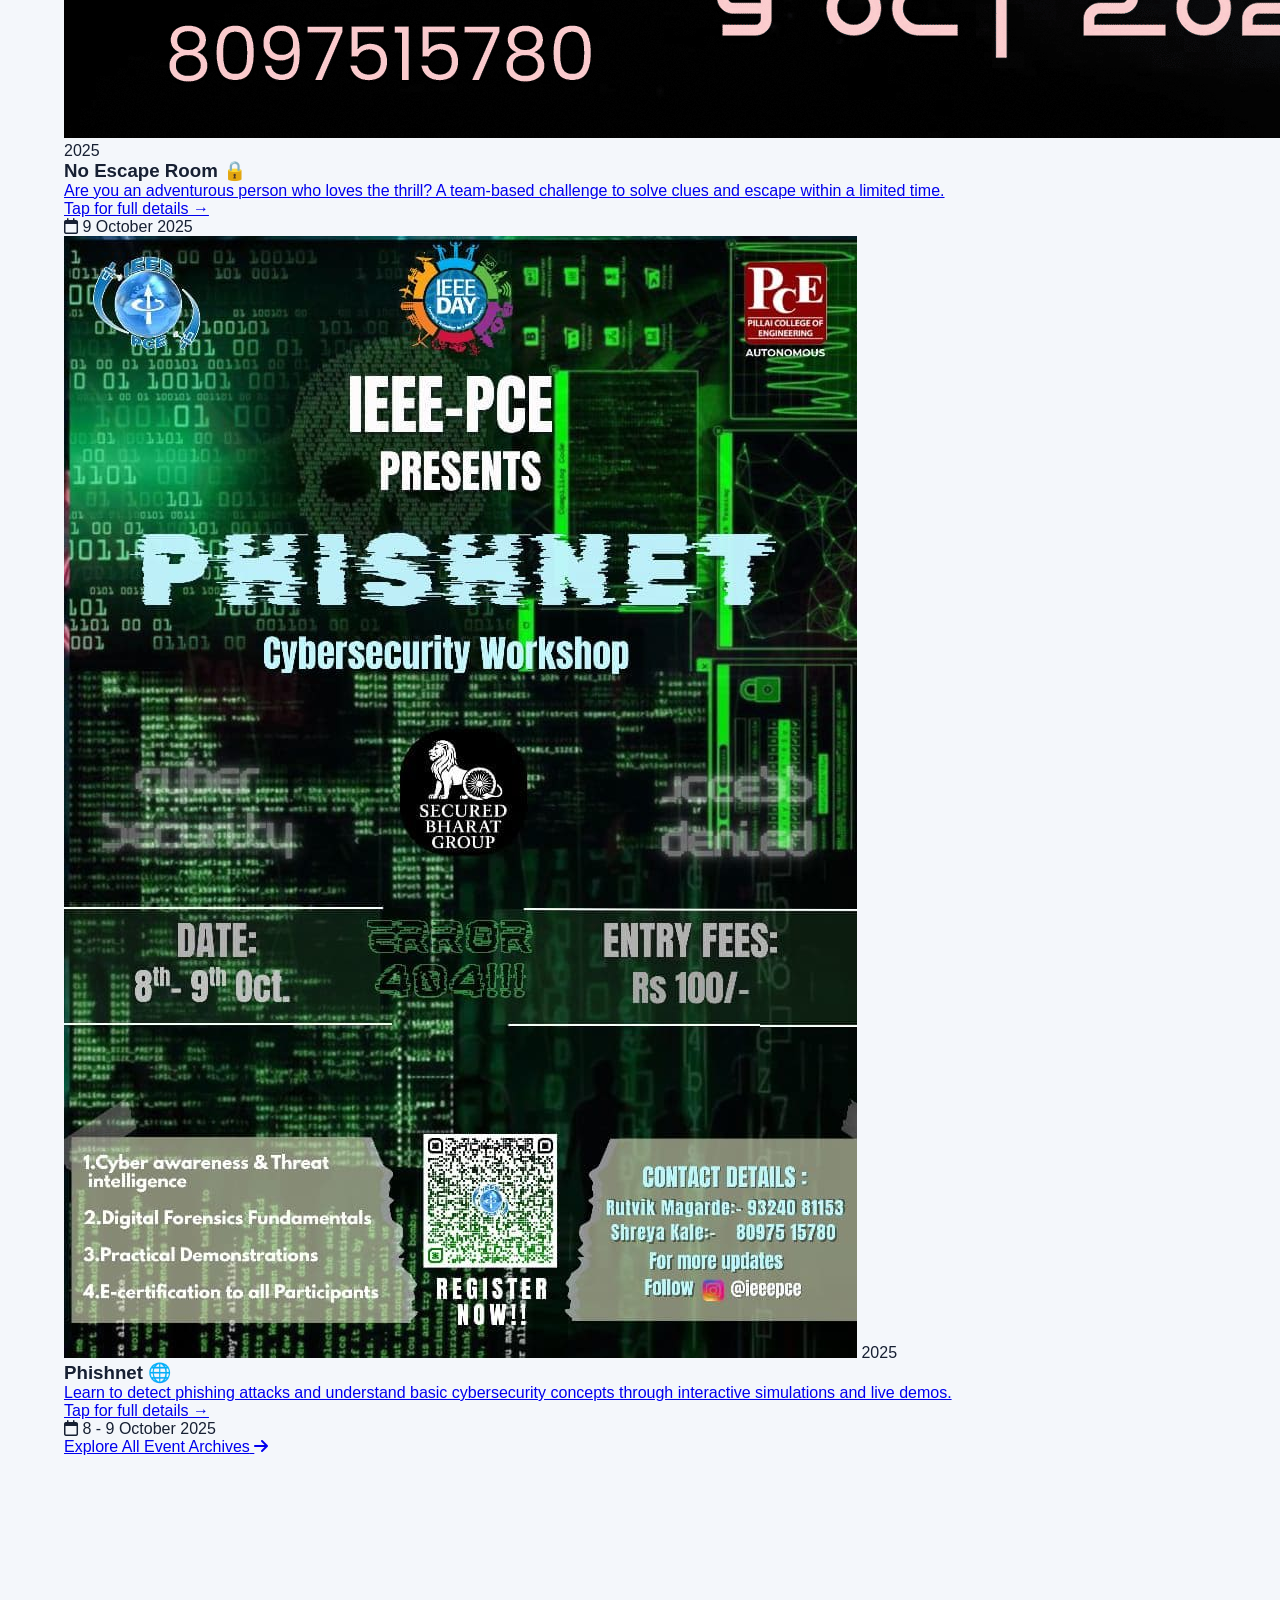
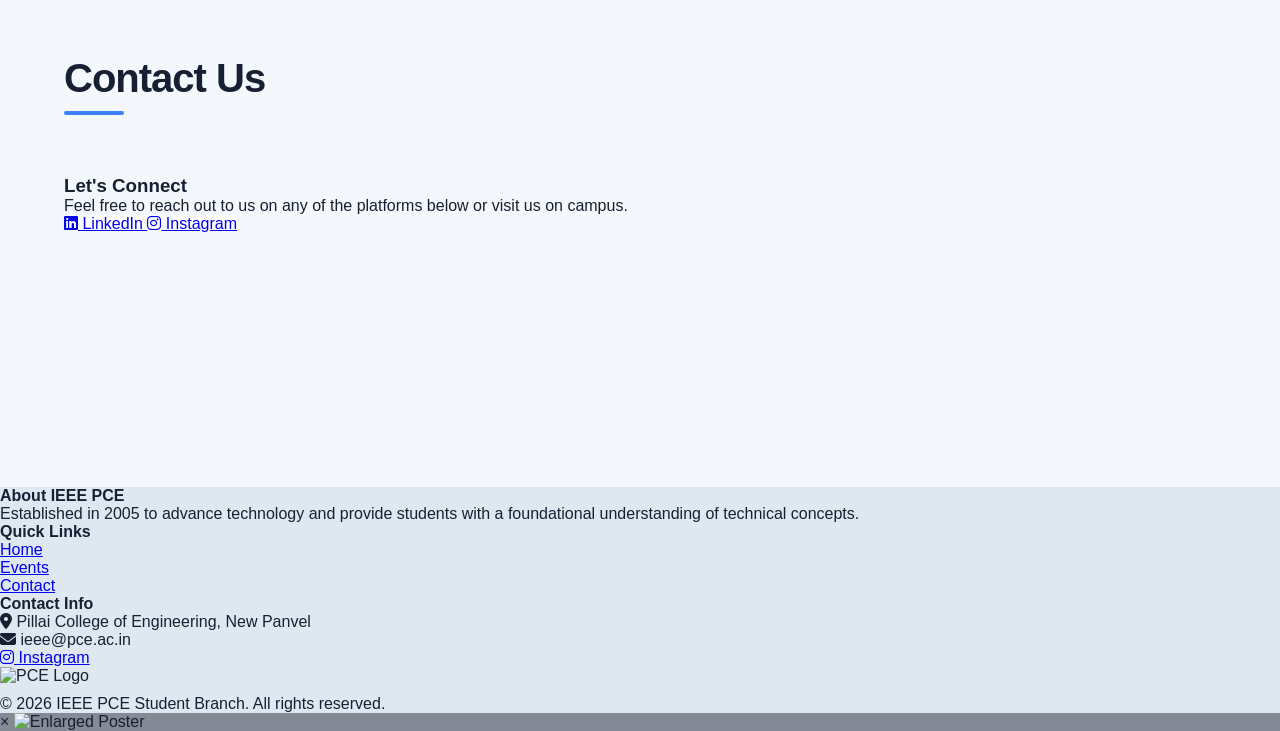
==== commit 728b46d2: "toggle button added" ====
--- a/index.html
+++ b/index.html
@@ -8,7 +8,9 @@
   <link rel="preconnect" href="https://fonts.googleapis.com">
   <link rel="preconnect" href="https://fonts.gstatic.com" crossorigin>
   <link href="https://fonts.googleapis.com/css2?family=Audiowide&family=Iceland&display=swap" rel="stylesheet">
+  <script src="home/theme.js"></script>
   <link rel="stylesheet" href="home/styles.css" />
+  <link rel="stylesheet" href="home/theme.css" />
   <link rel="stylesheet" href="https://cdnjs.cloudflare.com/ajax/libs/font-awesome/6.4.2/css/all.min.css" crossorigin="anonymous" referrerpolicy="no-referrer" />
 </head>
 <body>
@@ -31,6 +33,9 @@
       <i class="fa-solid fa-xmark close-menu" id="close-menu"></i>
     </ul>
     <div class="nav-controls">
+      <button id="theme-toggle" class="theme-toggle-btn" type="button" aria-label="Switch to dark theme" aria-pressed="false">
+        <i class="fa-solid fa-moon theme-icon" aria-hidden="true"></i>
+      </button>
       <i class="fa-solid fa-bars open-menu" id="open-menu"></i>
     </div>
   </header>
@@ -280,4 +285,4 @@
 
   <script src="home/script.js"></script>
 </body>
-</html>+</html>
--- a/home/styles.css
+++ b/home/styles.css
@@ -1,3 +1,207 @@
+
+/* Color Variables - Dark Cinematic Blues */
+:root {
+  --bg-deep: #050b14;       /* Almost black blue */
+  --bg-surface: #0a1120;    /* Dark blue surface */
+  --bg-card: #111c33;       /* Slightly lighter card background */
+  --accent-primary: #3b82f6; /* Clean digital blue */
+  --accent-glow: rgba(59, 130, 246, 0.4);
+  --text-main: #f8fafc;
+  --text-muted: #94a3b8;
+  --font-sans: 'Inter', sans-serif;
+  --font-heading: 'Audiowide', sans-serif;
+  --font-mono: 'JetBrains Mono', monospace;
+}
+
+/* Reset & Base Styles */
+* {
+  margin: 0;
+  padding: 0;
+  box-sizing: border-box;
+}
+
+html {
+  scroll-behavior: smooth;
+  background-color: var(--bg-deep);
+  color: var(--text-main);
+  font-family: var(--font-sans);
+  overflow-x: hidden;
+}
+
+body {
+  overflow-x: hidden;
+}
+
+/* Preloader */
+#preloader {
+  position: fixed;
+  inset: 0;
+  background-color: var(--bg-deep);
+  display: flex;
+  justify-content: center;
+  align-items: center;
+  z-index: 9999;
+  transition: opacity 0.5s ease;
+}
+
+.loader-content {
+  font-family: var(--font-mono);
+  font-size: 2rem;
+  font-weight: 700;
+  color: var(--accent-primary);
+  letter-spacing: 4px;
+  animation: pulse 1.5s infinite alternate;
+}
+
+@keyframes pulse {
+  0% { opacity: 0.5; text-shadow: 0 0 10px transparent; }
+  100% { opacity: 1; text-shadow: 0 0 20px var(--accent-primary); }
+}
+
+/* Navbar */
+.navbar {
+  position: fixed;
+  top: 0;
+  width: 100%;
+  height: 80px;
+  display: flex;
+  justify-content: space-between;
+  align-items: center;
+  padding: 0 5%;
+  background: rgba(5, 11, 20, 0.85);
+  backdrop-filter: blur(12px);
+  z-index: 1000;
+  border-bottom: 1px solid rgba(255,255,255,0.05);
+}
+
+#close-menu {
+  display: none; /* Hides the mobile close button on desktop */
+}
+
+.logo {
+  height: 45px;
+}
+
+.nav-links {
+  display: flex;
+  list-style: none;
+  gap: 2.5rem;
+}
+
+.nav-links a {
+  text-decoration: none;
+  color: var(--text-main);
+  font-size: 0.95rem;
+  font-weight: 600;
+  transition: color 0.3s;
+  position: relative;
+}
+
+.nav-links a:hover {
+  color: var(--accent-primary);
+}
+
+.nav-controls i {
+  font-size: 1.5rem;
+  display: none; /* For mobile */
+}
+
+/* Sliding Banner */
+.sliding-banner {
+  margin-top: 80px;
+  background-color: var(--accent-primary);
+  padding: 8px 0;
+  overflow: hidden;
+  white-space: nowrap;
+}
+
+.sliding-text {
+  display: inline-block;
+  color: #fff;
+  font-family: var(--font-mono);
+  font-size: 0.85rem;
+  animation: slideBanner 20s linear infinite;
+  padding-left: 100%;
+}
+
+@keyframes slideBanner {
+  0% { transform: translateX(0); }
+  100% { transform: translateX(-100%); }
+}
+
+/* Typography & Utilities */
+.section-padding {
+  padding: 100px 5%;
+}
+
+.section-header {
+  margin-bottom: 60px;
+}
+
+.section-header h2 {
+  font-size: 2.5rem;
+  font-weight: 800;
+  margin-bottom: 10px;
+  letter-spacing: -1px;
+}
+
+.line {
+  width: 60px;
+  height: 4px;
+  background: var(--accent-primary);
+  border-radius: 2px;
+}
+
+/* Hero Section */
+.hero-section {
+  position: relative;
+  min-height: 90vh;
+  display: flex;
+  flex-direction: column;
+  justify-content: center;
+  align-items: center;
+  text-align: center;
+}
+
+/* --- Particle Canvas --- */
+#particle-canvas {
+  position: absolute;
+  top: 0;
+  left: 0;
+  width: 100%;
+  height: 100%;
+  z-index: -2; /* Keeps it behind the logo (-1) and the text */
+  pointer-events: auto; /* Allows it to track the mouse */
+}
+
+.hero-bg-logo {
+  position: absolute;
+  top: 50%;
+  left: 50%;
+  transform: translate(-50%, -50%);
+  opacity: 0.03;
+  z-index: -1;
+  width: 60vw;
+  max-width: 600px;
+}
+
+.hero-bg-logo img {
+  width: 100%;
+  filter: grayscale(100%);
+}
+
+.hero-title {
+  font-family: var(--font-heading);
+  font-size: clamp(4rem, 10vw, 8rem); /* Made it even bigger */
+  font-weight: 900;
+  letter-spacing: -2px;
+  /* Glowing gradient text */
+  background: linear-gradient(135deg, #ffffff 20%, #60a5fa 60%, var(--accent-primary) 100%);
+  -webkit-background-clip: text;
+  background-clip: text;
+  -webkit-text-fill-color: transparent;
+  filter: drop-shadow(0 0 30px rgba(59, 130, 246, 0.2));
+
 /* Color Variables - Dark Cinematic Blues */ 
 :root { 
   --bg-deep: #050b14; 
@@ -633,8 +837,9 @@
     height: auto; 
     width: fit-content; 
     min-width: 220px; 
+    overflow-y: auto;
     padding: 70px 40px 40px 40px; 
-    gap: 1.25rem; 
+    gap: 1.5rem; 
     background: rgba(5, 11, 20, 0.98); 
     backdrop-filter: blur(15px); 
     border-left: 1px solid rgba(255, 255, 255, 0.05); 
@@ -646,33 +851,42 @@
     transition: right 0.4s cubic-bezier(0.175, 0.885, 0.32, 1.275); 
     display: flex; 
     z-index: 1001; 
-    box-shadow: -10px 10px 30px rgba(0, 0, 0, 0.6); 
-  } 
- 
-  .nav-links.active { 
-    right: 0; 
-  } 
- 
-  #close-menu { 
-    display: block; 
-    position: absolute; 
-    top: 25px; 
-    right: 30px; 
-    font-size: 1.5rem; 
-    cursor: pointer; 
-    color: var(--text-muted); 
-  } 
- 
-  #close-menu:hover { 
-    color: var(--text-main); 
-  } 
- 
-  .nav-controls i { 
-    display: block; 
-    cursor: pointer; 
-  } 
- 
-  .section-padding { 
+    box-shadow: -10px 10px 30px rgba(0, 0, 0, 0.6); /* Drops shadow down and to the left */
+  }
+
+  .nav-links.active {
+    right: 0; /* Snaps flush to the right edge */
+  }
+
+  /* Positions the X cleanly inside the smaller box */
+  #close-menu {
+    display: block;
+    position: absolute;
+    top: 25px;
+    right: 30px;
+    font-size: 1.5rem;
+    cursor: pointer;
+    color: var(--text-muted);
+  }
+  
+  #close-menu:hover {
+    color: var(--text-main);
+  }
+
+  .nav-controls i {
+    display: block;
+    cursor: pointer;
+    color: var(--text-main);
+    transition: color 0.3s ease, transform 0.3s ease;
+}
+
+.nav-controls i:hover {
+    color: var(--accent-primary);
+    transform: scale(1.1);
+}
+  /* 2. Global Section Padding Adjustment */
+  /* Reduces the 100px padding which takes up too much mobile screen space */
+  .section-padding {
     padding: 60px 5%; 
   } 
  
--- a/home/theme.css
+++ b/home/theme.css
@@ -0,0 +1,105 @@
+:root {
+  --transition-theme: background-color 0.3s ease, color 0.3s ease, border-color 0.3s ease;
+}
+
+:root[data-theme="light"] {
+  --bg-deep: #f4f7fb;
+  --bg-surface: #e9eff7;
+  --bg-card: #ffffff;
+  --accent-glow: rgba(37, 99, 235, 0.25);
+  --text-main: #172033;
+  --text-muted: #52627a;
+  --theme-border: rgba(23, 32, 51, 0.14);
+  --theme-overlay: rgba(244, 247, 251, 0.9);
+}
+
+.navbar,
+.nav-links,
+.events-section,
+.contact-section,
+.site-footer,
+.event-card,
+.contact-container,
+.personnel-card .card-inner,
+.cyber-badge,
+.terminal-panel,
+.vm-card,
+.pillar-card,
+.flipbook-frame-wrapper,
+.year-sidebar {
+  transition: var(--transition-theme);
+}
+
+body {
+  color: var(--text-main);
+}
+
+.theme-toggle-btn {
+  width: 38px;
+  height: 38px;
+  display: inline-grid;
+  place-items: center;
+  margin-right: 16px;
+  padding: 0;
+  border: 1px solid var(--theme-border, rgba(255, 255, 255, 0.14));
+  border-radius: 50%;
+  background: transparent;
+  color: var(--text-main);
+  cursor: pointer;
+  font-size: 1rem;
+  transition: background-color 0.25s ease, color 0.25s ease, border-color 0.25s ease, transform 0.25s ease;
+}
+
+.theme-toggle-btn .theme-icon { display: inline-block; }
+
+.theme-toggle-btn:hover,
+.theme-toggle-btn:focus-visible {
+  background: rgba(59, 130, 246, 0.12);
+  border-color: var(--accent-primary);
+  color: var(--accent-primary);
+  outline: none;
+}
+
+.theme-toggle-btn:active { transform: scale(0.92); }
+
+:root[data-theme="light"] .navbar {
+  background: rgba(244, 247, 251, 0.88);
+  border-bottom-color: var(--theme-border);
+}
+
+:root[data-theme="light"] .nav-links {
+  background: rgba(244, 247, 251, 0.98);
+  border-color: var(--theme-border);
+}
+
+:root[data-theme="light"] .site-footer { background: #dfe7f1; border-top-color: var(--theme-border); }
+:root[data-theme="light"] .hero-title { background: linear-gradient(135deg, #172033 20%, #2563eb 65%, #3b82f6 100%); background-clip: text; }
+:root[data-theme="light"] .description,
+:root[data-theme="light"] .social-btn,
+:root[data-theme="light"] .event-card,
+:root[data-theme="light"] .contact-container { border-color: var(--theme-border); }
+:root[data-theme="light"] .description,
+:root[data-theme="light"] .social-btn { background: rgba(255, 255, 255, 0.62); }
+:root[data-theme="light"] .stat-box,
+:root[data-theme="light"] .input-group input,
+:root[data-theme="light"] .input-group textarea,
+:root[data-theme="light"] .input-group select,
+:root[data-theme="light"] .social-box,
+:root[data-theme="light"] .year-btn { background: rgba(23, 32, 51, 0.05); }
+:root[data-theme="light"] .card-back { background: linear-gradient(135deg, #e8eef7 0%, var(--bg-card) 100%); }
+:root[data-theme="light"] .event-details-modal { background: rgba(23, 32, 51, 0.45); }
+:root[data-theme="light"] .event-details-box { background: var(--bg-card); }
+:root[data-theme="light"] .lightbox-container,
+:root[data-theme="light"] .photo-lightbox { background: rgba(23, 32, 51, 0.82); }
+:root[data-theme="light"] .no-events,
+:root[data-theme="light"] .ghost-card { background: rgba(23, 32, 51, 0.05); }
+:root[data-theme="light"] .panel-header { background: rgba(23, 32, 51, 0.06); }
+:root[data-theme="light"] .input-group select option { background: var(--bg-card); color: var(--text-main); }
+:root[data-theme="light"] .modal,
+:root[data-theme="light"] .event-teleport-overlay { background-color: rgba(23, 32, 51, 0.5); }
+:root[data-theme="light"] .event-teleport-modal { background: rgba(255, 255, 255, 0.96); color: var(--text-main); }
+:root[data-theme="light"] .contact-map iframe { filter: none; opacity: 0.82; }
+
+@media (max-width: 900px) {
+  .theme-toggle-btn { margin-right: 12px; }
+}
